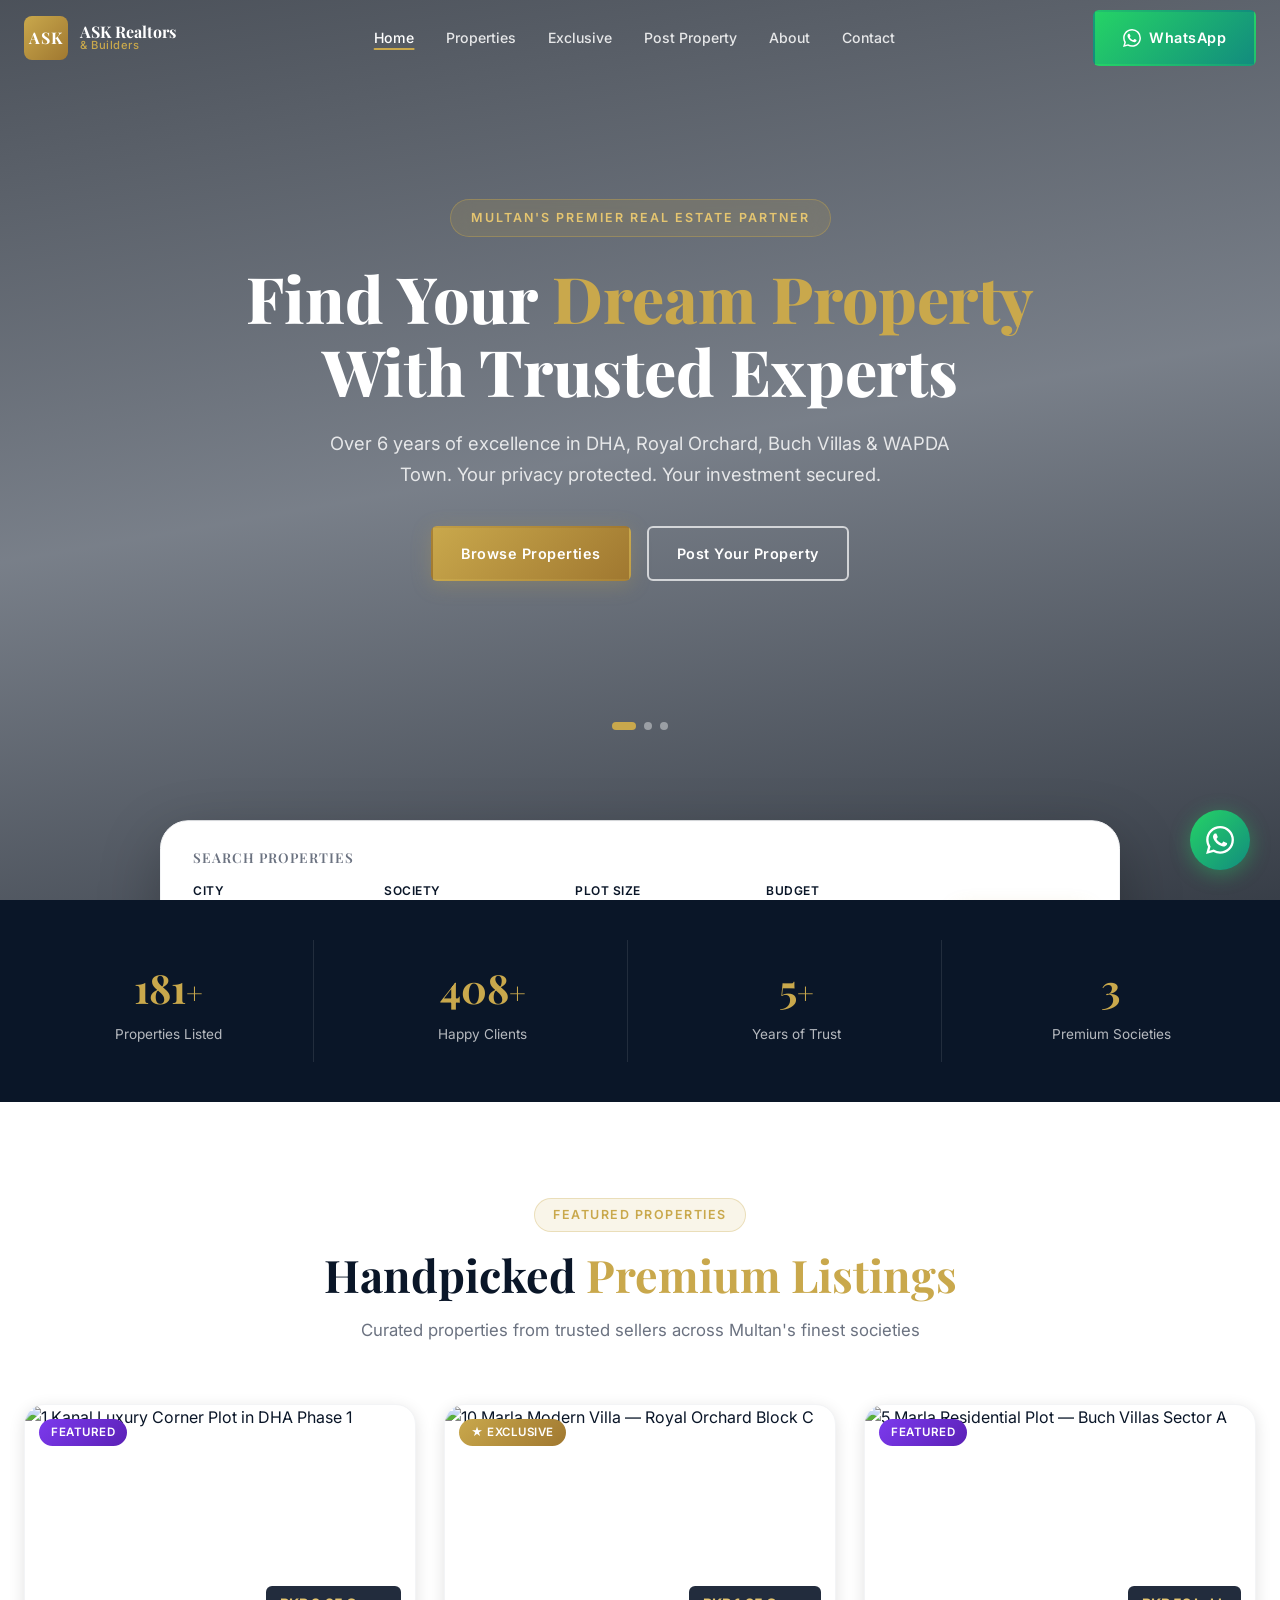
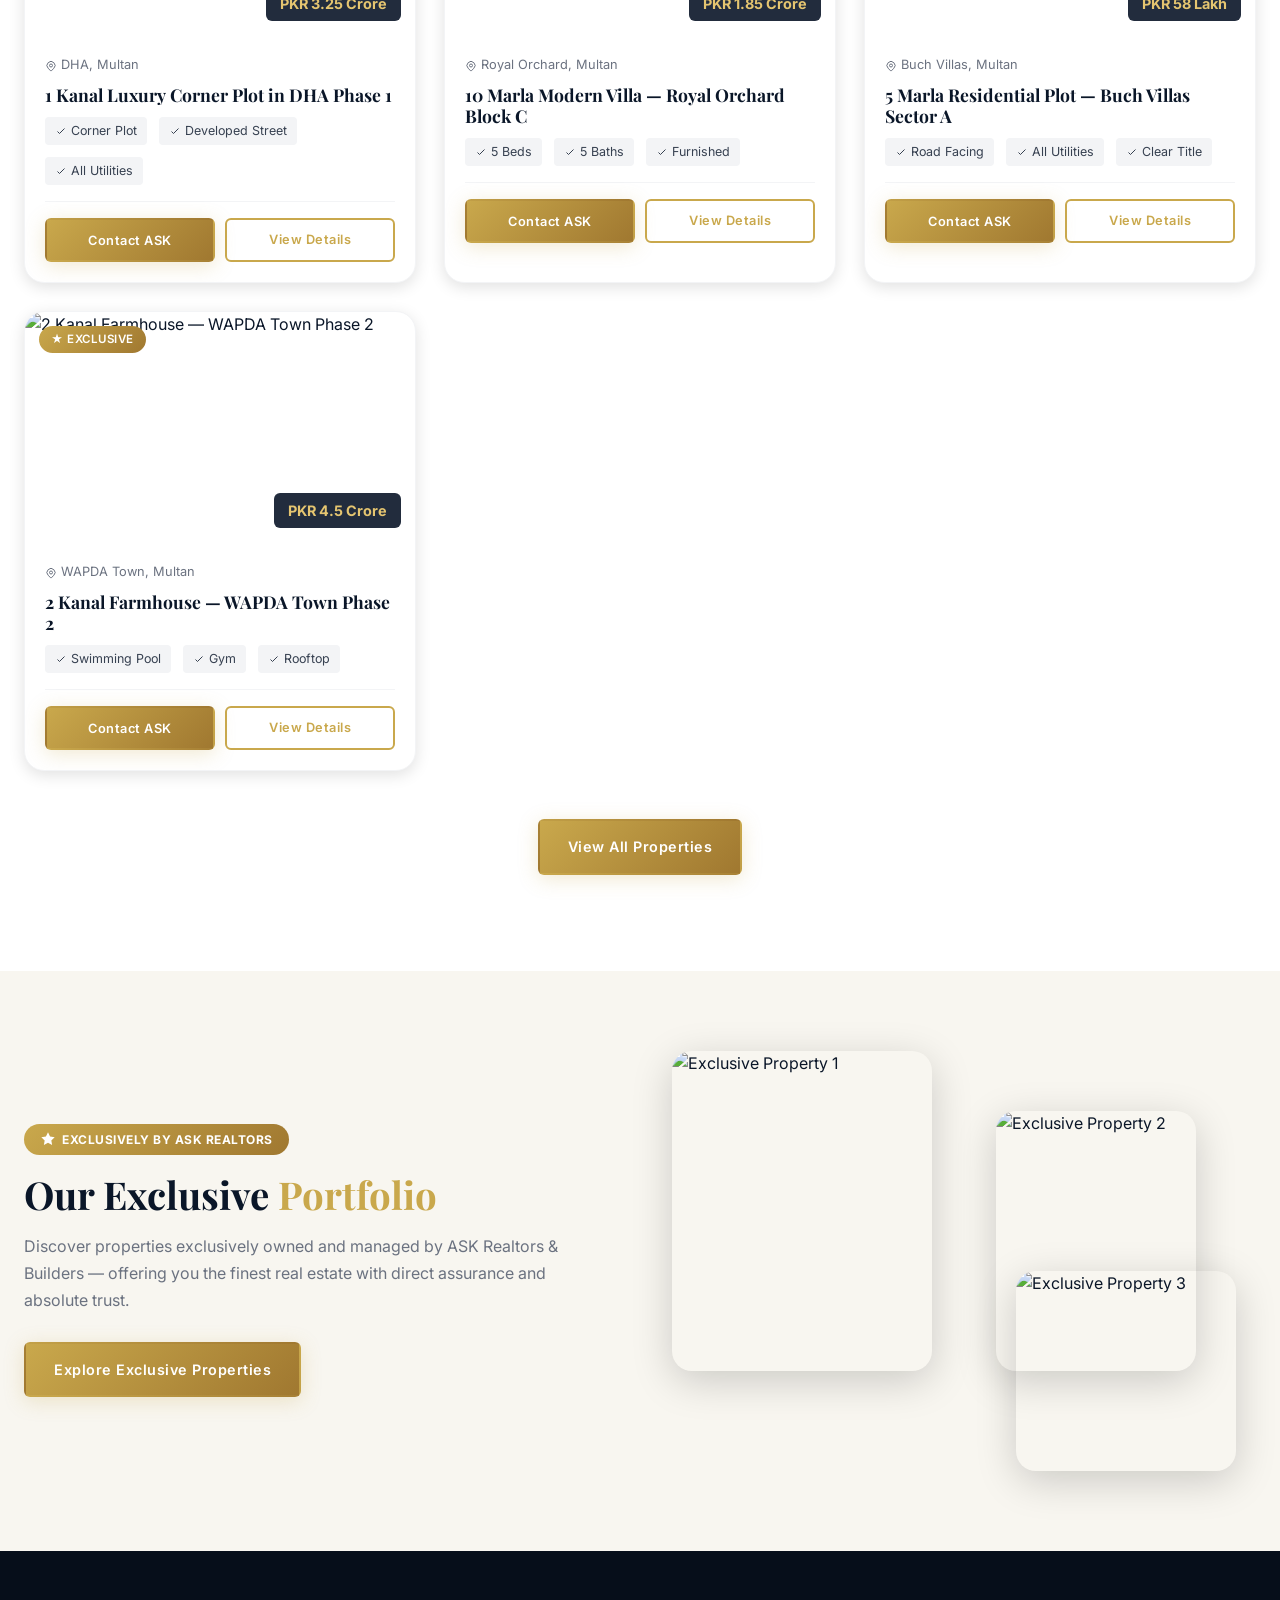
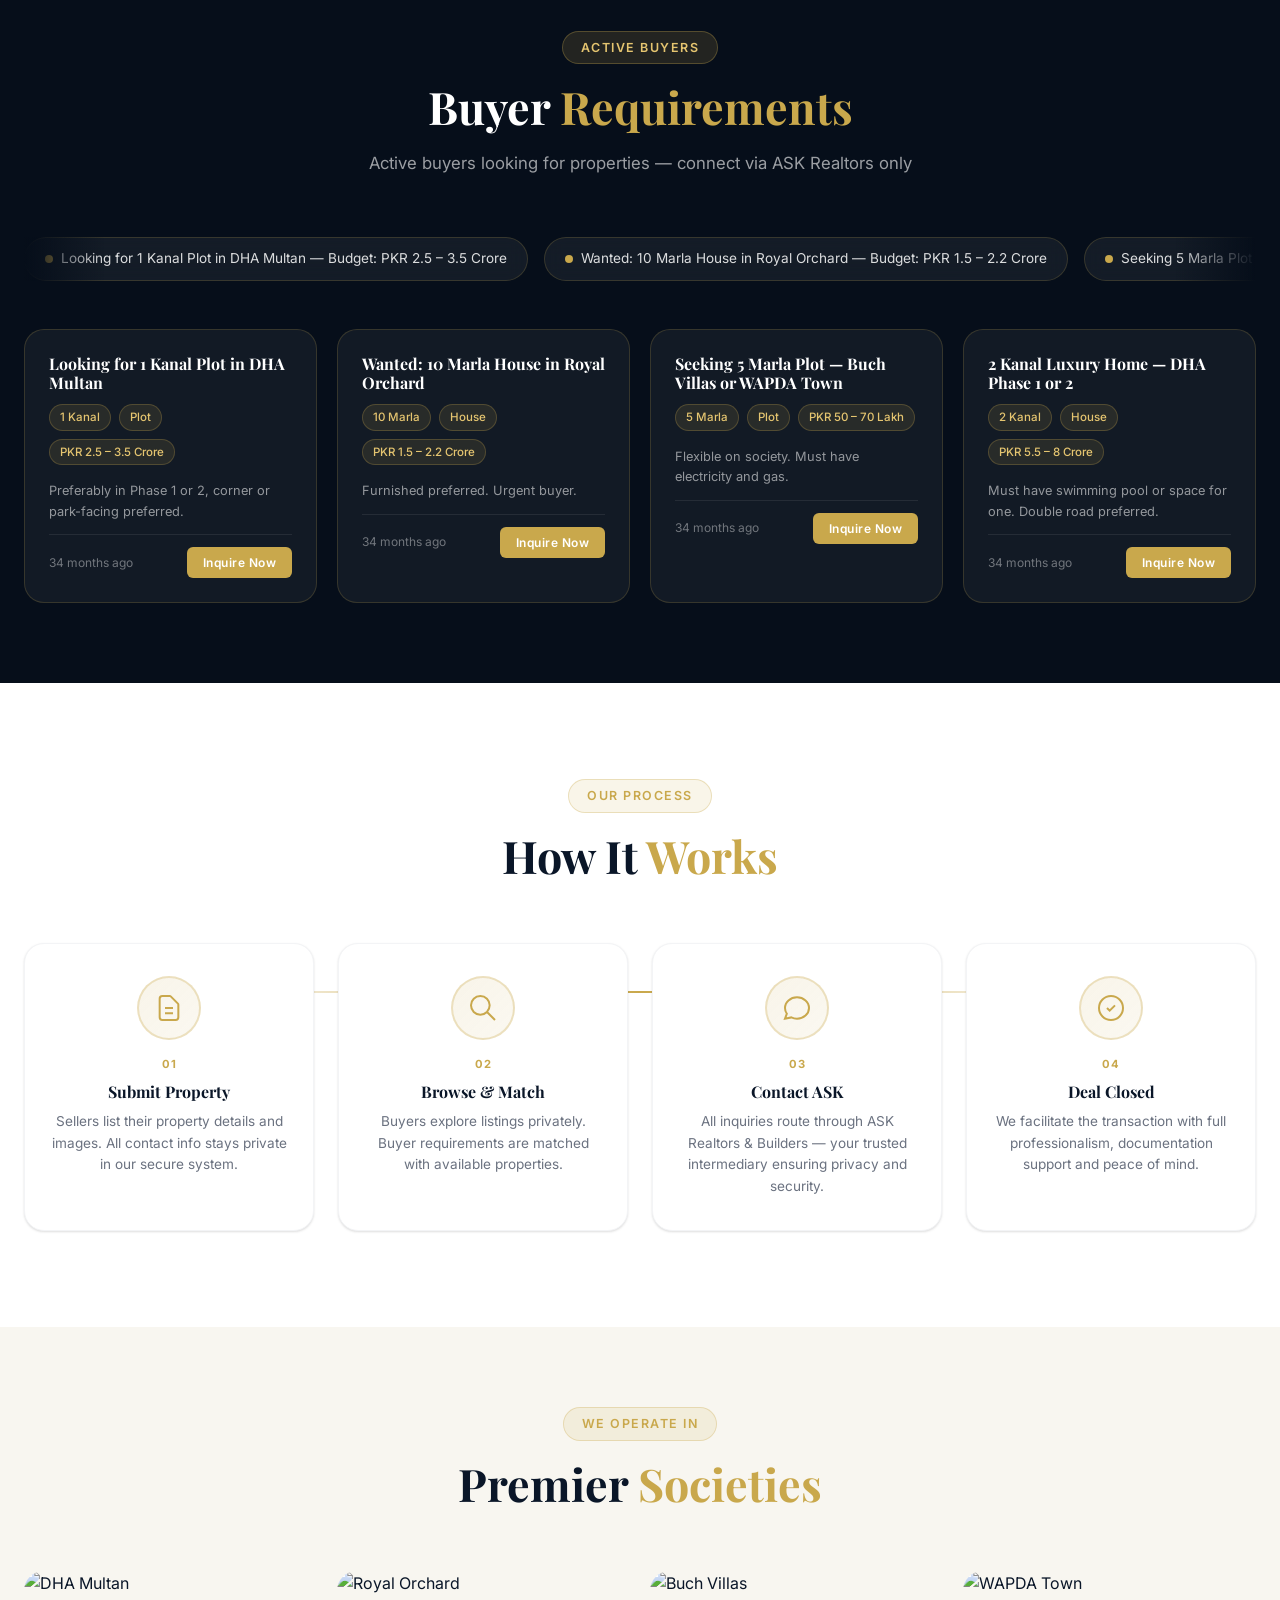
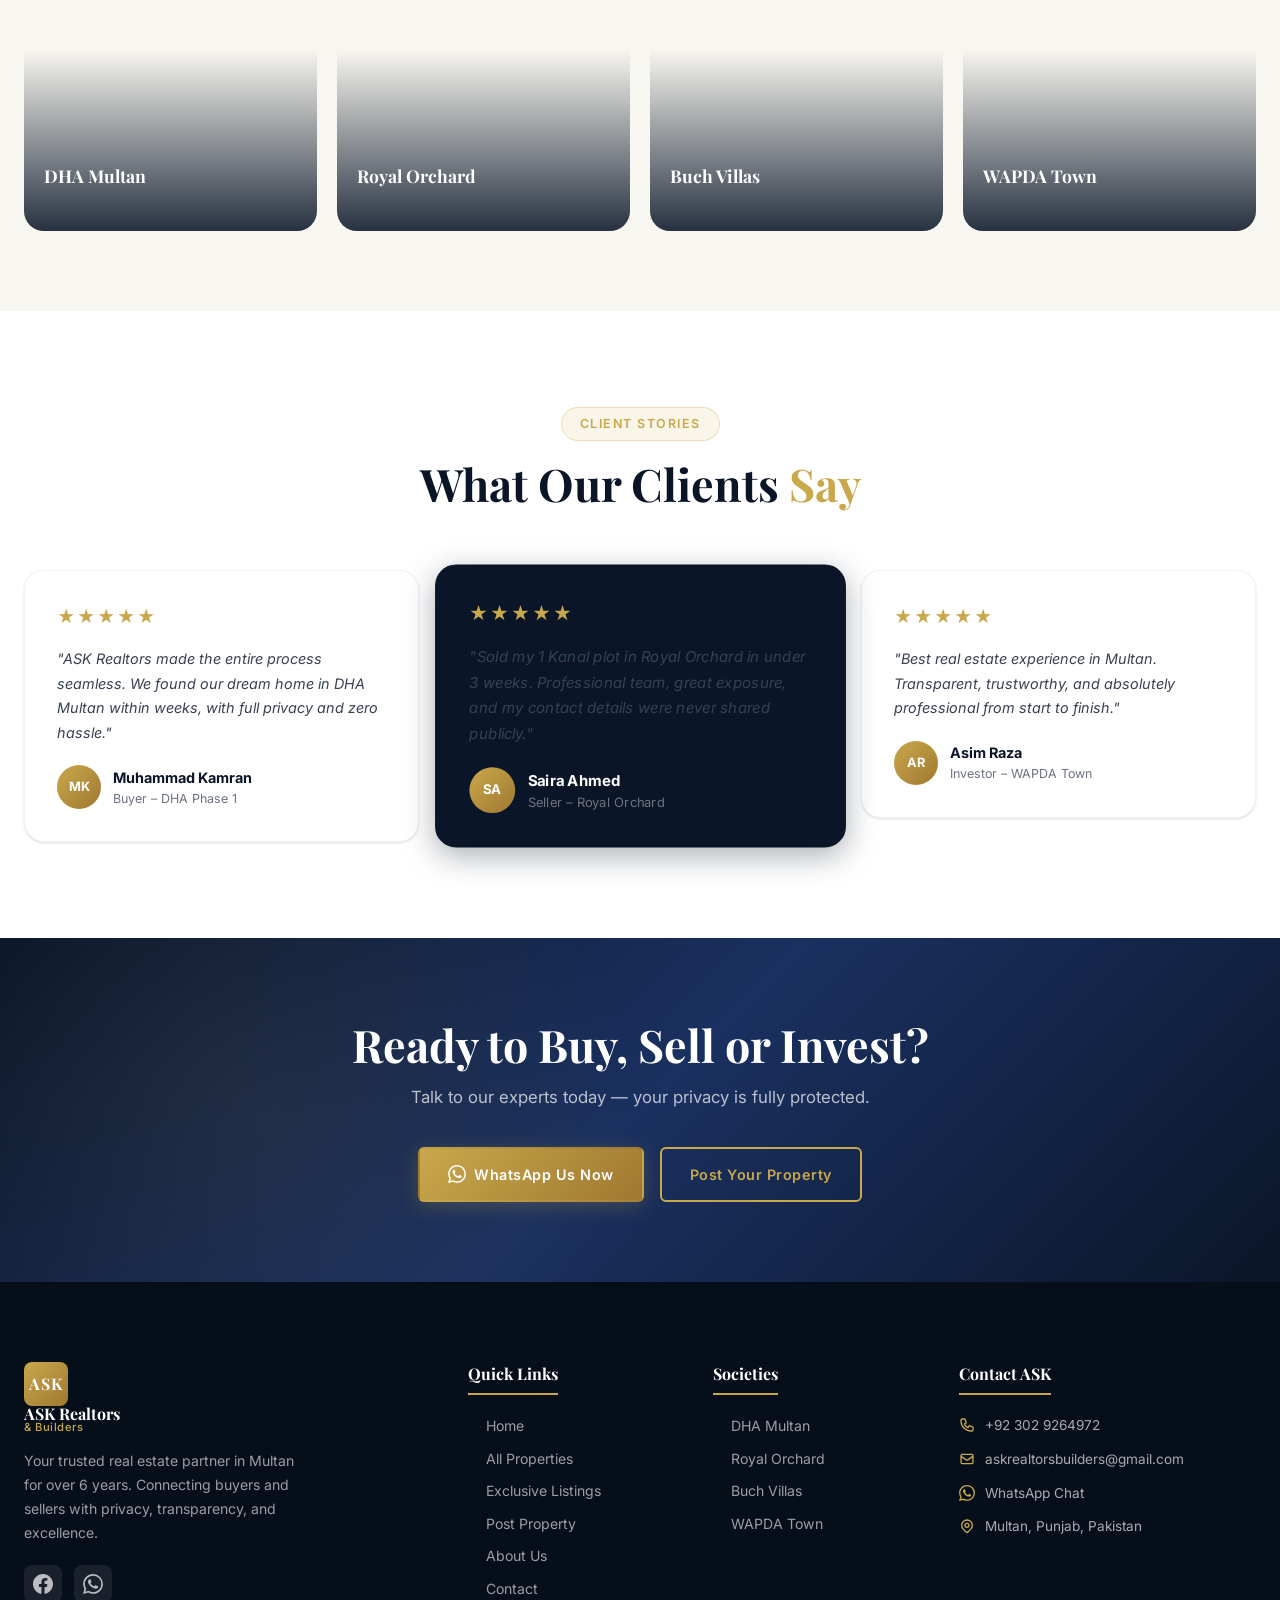
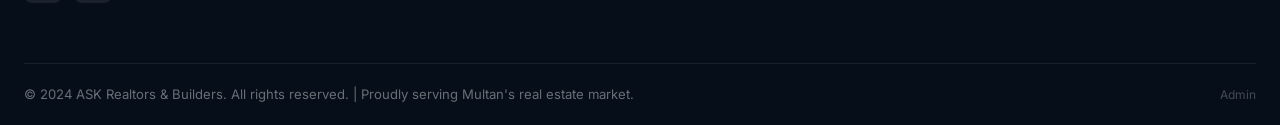
==== index.html @ 7bc3d7b8 "Add files via upload" ====
<!DOCTYPE html>
<html lang="en">
<head>
  <meta charset="UTF-8" />
  <meta name="viewport" content="width=device-width, initial-scale=1.0" />
  <title>ASK Realtors & Builders | Premium Real Estate Multan</title>
  <meta name="description" content="ASK Realtors & Builders — Your trusted real estate partner in Multan. Buy, sell, and invest in premium properties in DHA, Royal Orchard, Buch Villas & more." />
  <link rel="preconnect" href="https://fonts.googleapis.com" />
  <link rel="preconnect" href="https://fonts.gstatic.com" crossorigin />
  <link href="https://fonts.googleapis.com/css2?family=Playfair+Display:wght@400;500;600;700;800&family=Inter:wght@300;400;500;600;700&display=swap" rel="stylesheet" />
  <link rel="stylesheet" href="css/main.css" />
  <link rel="stylesheet" href="css/home.css" />
</head>
<body>

<!-- ===== NAVIGATION ===== -->
<nav class="navbar" id="navbar">
  <div class="nav-container">
    <a href="index.html" class="nav-logo">
      <div class="logo-icon">ASK</div>
      <div class="logo-text">
        <span class="logo-name">ASK Realtors</span>
        <span class="logo-sub">& Builders</span>
      </div>
    </a>
    <ul class="nav-links" id="navLinks">
      <li><a href="index.html" class="nav-link active">Home</a></li>
      <li><a href="listings.html" class="nav-link">Properties</a></li>
      <li><a href="exclusive.html" class="nav-link">Exclusive</a></li>
      <li><a href="submit.html" class="nav-link">Post Property</a></li>
      <li><a href="about.html" class="nav-link">About</a></li>
      <li><a href="contact.html" class="nav-link">Contact</a></li>
    </ul>
    <div class="nav-cta">
      <a href="https://wa.me/923029264972" target="_blank" class="btn btn-whatsapp" id="navWhatsApp">
        <svg width="18" height="18" viewBox="0 0 24 24" fill="currentColor"><path d="M17.472 14.382c-.297-.149-1.758-.867-2.03-.967-.273-.099-.471-.148-.67.15-.197.297-.767.966-.94 1.164-.173.199-.347.223-.644.075-.297-.15-1.255-.463-2.39-1.475-.883-.788-1.48-1.761-1.653-2.059-.173-.297-.018-.458.13-.606.134-.133.298-.347.446-.52.149-.174.198-.298.298-.497.099-.198.05-.371-.025-.52-.075-.149-.669-1.612-.916-2.207-.242-.579-.487-.5-.669-.51-.173-.008-.371-.01-.57-.01-.198 0-.52.074-.792.372-.272.297-1.04 1.016-1.04 2.479 0 1.462 1.065 2.875 1.213 3.074.149.198 2.096 3.2 5.077 4.487.709.306 1.262.489 1.694.625.712.227 1.36.195 1.871.118.571-.085 1.758-.719 2.006-1.413.248-.694.248-1.289.173-1.413-.074-.124-.272-.198-.57-.347m-5.421 7.403h-.004a9.87 9.87 0 01-5.031-1.378l-.361-.214-3.741.982.998-3.648-.235-.374a9.86 9.86 0 01-1.51-5.26c.001-5.45 4.436-9.884 9.888-9.884 2.64 0 5.122 1.03 6.988 2.898a9.825 9.825 0 012.893 6.994c-.003 5.45-4.437 9.884-9.885 9.884m8.413-18.297A11.815 11.815 0 0012.05 0C5.495 0 .16 5.335.157 11.892c0 2.096.547 4.142 1.588 5.945L.057 24l6.305-1.654a11.882 11.882 0 005.683 1.448h.005c6.554 0 11.89-5.335 11.893-11.893a11.821 11.821 0 00-3.48-8.413z"/></svg>
        WhatsApp
      </a>
      <button class="nav-toggle" id="navToggle" aria-label="Toggle navigation">
        <span></span><span></span><span></span>
      </button>
    </div>
  </div>
</nav>

<!-- ===== HERO ===== -->
<section class="hero" id="hero">
  <div class="hero-slider" id="heroSlider">
    <div class="hero-slide active" style="background-image: url('https://images.unsplash.com/photo-1600596542815-ffad4c1539a9?w=1920&q=80')"></div>
    <div class="hero-slide" style="background-image: url('https://images.unsplash.com/photo-1613977257363-707ba9348227?w=1920&q=80')"></div>
    <div class="hero-slide" style="background-image: url('https://images.unsplash.com/photo-1600607687939-ce8a6c25118c?w=1920&q=80')"></div>
  </div>
  <div class="hero-overlay"></div>
  <div class="hero-content">
    <div class="hero-badge">Multan's Premier Real Estate Partner</div>
    <h1 class="hero-title">Find Your <span class="gold-text">Dream Property</span><br/>With Trusted Experts</h1>
    <p class="hero-subtitle">Over 6 years of excellence in DHA, Royal Orchard, Buch Villas & WAPDA Town. Your privacy protected. Your investment secured.</p>
    <div class="hero-btns">
      <a href="listings.html" class="btn btn-gold" id="heroBrowse">Browse Properties</a>
      <a href="submit.html" class="btn btn-outline-white" id="heroPost">Post Your Property</a>
    </div>
  </div>
  <!-- Search Bar -->
  <div class="hero-search">
    <div class="search-container">
      <h3 class="search-title">Search Properties</h3>
      <div class="search-grid">
        <div class="search-field">
          <label>City</label>
          <select id="searchCity">
            <option value="">All Cities</option>
            <option value="Multan">Multan</option>
            <option value="Lahore">Lahore</option>
            <option value="Islamabad">Islamabad</option>
          </select>
        </div>
        <div class="search-field">
          <label>Society</label>
          <select id="searchSociety">
            <option value="">All Societies</option>
            <option value="DHA">DHA</option>
            <option value="Royal Orchard">Royal Orchard</option>
            <option value="Buch Villas">Buch Villas</option>
            <option value="WAPDA Town">WAPDA Town</option>
            <option value="Other">Other</option>
          </select>
        </div>
        <div class="search-field">
          <label>Plot Size</label>
          <select id="searchSize">
            <option value="">Any Size</option>
            <option value="5 Marla">5 Marla</option>
            <option value="10 Marla">10 Marla</option>
            <option value="1 Kanal">1 Kanal</option>
            <option value="2 Kanal">2 Kanal</option>
          </select>
        </div>
        <div class="search-field">
          <label>Budget</label>
          <select id="searchBudget">
            <option value="">Any Budget</option>
            <option value="under-1cr">Under 1 Crore</option>
            <option value="1cr-3cr">1 – 3 Crore</option>
            <option value="3cr-5cr">3 – 5 Crore</option>
            <option value="above-5cr">Above 5 Crore</option>
          </select>
        </div>
        <button class="btn btn-gold search-btn" id="heroSearchBtn" onclick="doSearch()">
          <svg width="18" height="18" fill="none" stroke="currentColor" stroke-width="2" viewBox="0 0 24 24"><circle cx="11" cy="11" r="8"/><path d="m21 21-4.35-4.35"/></svg>
          Search
        </button>
      </div>
    </div>
  </div>
  <div class="hero-dots" id="heroDots"></div>
</section>

<!-- ===== STATS STRIP ===== -->
<section class="stats-strip">
  <div class="container">
    <div class="stats-grid">
      <div class="stat-item">
        <span class="stat-number" data-target="200">0</span><span class="stat-suffix">+</span>
        <span class="stat-label">Properties Listed</span>
      </div>
      <div class="stat-item">
        <span class="stat-number" data-target="450">0</span><span class="stat-suffix">+</span>
        <span class="stat-label">Happy Clients</span>
      </div>
      <div class="stat-item">
        <span class="stat-number" data-target="6">0</span><span class="stat-suffix">+</span>
        <span class="stat-label">Years of Trust</span>
      </div>
      <div class="stat-item">
        <span class="stat-number" data-target="4">0</span><span class="stat-suffix"></span>
        <span class="stat-label">Premium Societies</span>
      </div>
    </div>
  </div>
</section>

<!-- ===== FEATURED LISTINGS ===== -->
<section class="section featured-section" id="featuredSection">
  <div class="container">
    <div class="section-header">
      <div class="section-badge">Featured Properties</div>
      <h2 class="section-title">Handpicked <span class="gold-text">Premium Listings</span></h2>
      <p class="section-subtitle">Curated properties from trusted sellers across Multan's finest societies</p>
    </div>
    <div class="listings-grid" id="featuredGrid">
      <!-- JS populated -->
    </div>
    <div class="section-cta">
      <a href="listings.html" class="btn btn-gold" id="viewAllListings">View All Properties</a>
    </div>
  </div>
</section>

<!-- ===== EXCLUSIVE SECTION TEASER ===== -->
<section class="exclusive-teaser">
  <div class="container">
    <div class="exclusive-content">
      <div class="exclusive-text">
        <div class="exclusive-badge">
          <svg width="16" height="16" fill="currentColor" viewBox="0 0 24 24"><path d="M12 2l3.09 6.26L22 9.27l-5 4.87 1.18 6.88L12 17.77l-6.18 3.25L7 14.14 2 9.27l6.91-1.01L12 2z"/></svg>
          Exclusively by ASK Realtors
        </div>
        <h2>Our Exclusive <span class="gold-text">Portfolio</span></h2>
        <p>Discover properties exclusively owned and managed by ASK Realtors & Builders — offering you the finest real estate with direct assurance and absolute trust.</p>
        <a href="exclusive.html" class="btn btn-gold" id="viewExclusive">Explore Exclusive Properties</a>
      </div>
      <div class="exclusive-img-grid">
        <img src="https://images.unsplash.com/photo-1613490493576-7fde63acd811?w=600&q=80" alt="Exclusive Property 1" class="excl-img excl-img-1" loading="lazy" />
        <img src="https://images.unsplash.com/photo-1600585154340-be6161a56a0c?w=600&q=80" alt="Exclusive Property 2" class="excl-img excl-img-2" loading="lazy" />
        <img src="https://images.unsplash.com/photo-1512917774080-9991f1c4c750?w=600&q=80" alt="Exclusive Property 3" class="excl-img excl-img-3" loading="lazy" />
      </div>
    </div>
  </div>
</section>

<!-- ===== BUYER REQUIREMENTS ===== -->
<section class="section buyer-section" id="buyerSection">
  <div class="container">
    <div class="section-header">
      <div class="section-badge">Active Buyers</div>
      <h2 class="section-title">Buyer <span class="gold-text">Requirements</span></h2>
      <p class="section-subtitle">Active buyers looking for properties — connect via ASK Realtors only</p>
    </div>
    <div class="buyer-ticker-wrap">
      <div class="buyer-ticker" id="buyerTicker"><!-- JS --></div>
    </div>
    <div class="buyer-grid" id="buyerGrid"><!-- JS --></div>
  </div>
</section>

<!-- ===== HOW IT WORKS ===== -->
<section class="section how-section">
  <div class="container">
    <div class="section-header">
      <div class="section-badge">Our Process</div>
      <h2 class="section-title">How It <span class="gold-text">Works</span></h2>
    </div>
    <div class="steps-grid">
      <div class="step-card">
        <div class="step-icon">
          <svg width="32" height="32" fill="none" stroke="currentColor" stroke-width="1.5" viewBox="0 0 24 24"><path d="M9 12h6m-6 4h6m2 5H7a2 2 0 01-2-2V5a2 2 0 012-2h5.586a1 1 0 01.707.293l5.414 5.414a1 1 0 01.293.707V19a2 2 0 01-2 2z"/></svg>
        </div>
        <div class="step-num">01</div>
        <h3>Submit Property</h3>
        <p>Sellers list their property details and images. All contact info stays private in our secure system.</p>
      </div>
      <div class="step-card">
        <div class="step-icon">
          <svg width="32" height="32" fill="none" stroke="currentColor" stroke-width="1.5" viewBox="0 0 24 24"><path d="M21 21l-6-6m2-5a7 7 0 11-14 0 7 7 0 0114 0z"/></svg>
        </div>
        <div class="step-num">02</div>
        <h3>Browse & Match</h3>
        <p>Buyers explore listings privately. Buyer requirements are matched with available properties.</p>
      </div>
      <div class="step-card">
        <div class="step-icon">
          <svg width="32" height="32" fill="none" stroke="currentColor" stroke-width="1.5" viewBox="0 0 24 24"><path d="M8 12h.01M12 12h.01M16 12h.01M21 12c0 4.418-4.03 8-9 8a9.863 9.863 0 01-4.255-.949L3 20l1.395-3.72C3.512 15.042 3 13.574 3 12c0-4.418 4.03-8 9-8s9 3.582 9 8z"/></svg>
        </div>
        <div class="step-num">03</div>
        <h3>Contact ASK</h3>
        <p>All inquiries route through ASK Realtors & Builders — your trusted intermediary ensuring privacy and security.</p>
      </div>
      <div class="step-card">
        <div class="step-icon">
          <svg width="32" height="32" fill="none" stroke="currentColor" stroke-width="1.5" viewBox="0 0 24 24"><path d="M9 12l2 2 4-4m6 2a9 9 0 11-18 0 9 9 0 0118 0z"/></svg>
        </div>
        <div class="step-num">04</div>
        <h3>Deal Closed</h3>
        <p>We facilitate the transaction with full professionalism, documentation support and peace of mind.</p>
      </div>
    </div>
  </div>
</section>

<!-- ===== SOCIETIES ===== -->
<section class="societies-section">
  <div class="container">
    <div class="section-header">
      <div class="section-badge">We Operate In</div>
      <h2 class="section-title">Premier <span class="gold-text">Societies</span></h2>
    </div>
    <div class="societies-grid">
      <a href="listings.html?society=DHA" class="society-card">
        <img src="https://images.unsplash.com/photo-1582268611958-ebfd161ef9cf?w=500&q=80" alt="DHA Multan" loading="lazy"/>
        <div class="society-overlay">
          <h3>DHA Multan</h3>
          <span>View Properties →</span>
        </div>
      </a>
      <a href="listings.html?society=Royal+Orchard" class="society-card">
        <img src="https://images.unsplash.com/photo-1600566753086-00f18fb6b3ea?w=500&q=80" alt="Royal Orchard" loading="lazy"/>
        <div class="society-overlay">
          <h3>Royal Orchard</h3>
          <span>View Properties →</span>
        </div>
      </a>
      <a href="listings.html?society=Buch+Villas" class="society-card">
        <img src="https://images.unsplash.com/photo-1560448204-603b3fc33ddc?w=500&q=80" alt="Buch Villas" loading="lazy"/>
        <div class="society-overlay">
          <h3>Buch Villas</h3>
          <span>View Properties →</span>
        </div>
      </a>
      <a href="listings.html?society=WAPDA+Town" class="society-card">
        <img src="https://images.unsplash.com/photo-1600047509807-ba8f99d2cdde?w=500&q=80" alt="WAPDA Town" loading="lazy"/>
        <div class="society-overlay">
          <h3>WAPDA Town</h3>
          <span>View Properties →</span>
        </div>
      </a>
    </div>
  </div>
</section>

<!-- ===== TESTIMONIALS ===== -->
<section class="section testimonials-section">
  <div class="container">
    <div class="section-header">
      <div class="section-badge">Client Stories</div>
      <h2 class="section-title">What Our Clients <span class="gold-text">Say</span></h2>
    </div>
    <div class="testimonials-grid">
      <div class="testimonial-card">
        <div class="stars">★★★★★</div>
        <p>"ASK Realtors made the entire process seamless. We found our dream home in DHA Multan within weeks, with full privacy and zero hassle."</p>
        <div class="testimonial-author">
          <div class="author-avatar">MK</div>
          <div><strong>Muhammad Kamran</strong><span>Buyer – DHA Phase 1</span></div>
        </div>
      </div>
      <div class="testimonial-card featured-testimonial">
        <div class="stars">★★★★★</div>
        <p>"Sold my 1 Kanal plot in Royal Orchard in under 3 weeks. Professional team, great exposure, and my contact details were never shared publicly."</p>
        <div class="testimonial-author">
          <div class="author-avatar">SA</div>
          <div><strong>Saira Ahmed</strong><span>Seller – Royal Orchard</span></div>
        </div>
      </div>
      <div class="testimonial-card">
        <div class="stars">★★★★★</div>
        <p>"Best real estate experience in Multan. Transparent, trustworthy, and absolutely professional from start to finish."</p>
        <div class="testimonial-author">
          <div class="author-avatar">AR</div>
          <div><strong>Asim Raza</strong><span>Investor – WAPDA Town</span></div>
        </div>
      </div>
    </div>
  </div>
</section>

<!-- ===== CTA BANNER ===== -->
<section class="cta-banner">
  <div class="container">
    <div class="cta-content">
      <h2>Ready to Buy, Sell or Invest?</h2>
      <p>Talk to our experts today — your privacy is fully protected.</p>
      <div class="cta-btns">
        <a href="https://wa.me/923029264972" target="_blank" class="btn btn-gold" id="ctaWhatsApp">
          <svg width="18" height="18" viewBox="0 0 24 24" fill="currentColor"><path d="M17.472 14.382c-.297-.149-1.758-.867-2.03-.967-.273-.099-.471-.148-.67.15-.197.297-.767.966-.94 1.164-.173.199-.347.223-.644.075-.297-.15-1.255-.463-2.39-1.475-.883-.788-1.48-1.761-1.653-2.059-.173-.297-.018-.458.13-.606.134-.133.298-.347.446-.52.149-.174.198-.298.298-.497.099-.198.05-.371-.025-.52-.075-.149-.669-1.612-.916-2.207-.242-.579-.487-.5-.669-.51-.173-.008-.371-.01-.57-.01-.198 0-.52.074-.792.372-.272.297-1.04 1.016-1.04 2.479 0 1.462 1.065 2.875 1.213 3.074.149.198 2.096 3.2 5.077 4.487.709.306 1.262.489 1.694.625.712.227 1.36.195 1.871.118.571-.085 1.758-.719 2.006-1.413.248-.694.248-1.289.173-1.413-.074-.124-.272-.198-.57-.347m-5.421 7.403h-.004a9.87 9.87 0 01-5.031-1.378l-.361-.214-3.741.982.998-3.648-.235-.374a9.86 9.86 0 01-1.51-5.26c.001-5.45 4.436-9.884 9.888-9.884 2.64 0 5.122 1.03 6.988 2.898a9.825 9.825 0 012.893 6.994c-.003 5.45-4.437 9.884-9.885 9.884m8.413-18.297A11.815 11.815 0 0012.05 0C5.495 0 .16 5.335.157 11.892c0 2.096.547 4.142 1.588 5.945L.057 24l6.305-1.654a11.882 11.882 0 005.683 1.448h.005c6.554 0 11.89-5.335 11.893-11.893a11.821 11.821 0 00-3.48-8.413z"/></svg>
          WhatsApp Us Now
        </a>
        <a href="submit.html" class="btn btn-outline-gold" id="ctaPost">Post Your Property</a>
      </div>
    </div>
  </div>
</section>

<!-- ===== FOOTER ===== -->
<footer class="footer">
  <div class="container">
    <div class="footer-grid">
      <div class="footer-brand">
        <div class="footer-logo">
          <div class="logo-icon">ASK</div>
          <div class="logo-text">
            <span class="logo-name">ASK Realtors</span>
            <span class="logo-sub">& Builders</span>
          </div>
        </div>
        <p>Your trusted real estate partner in Multan for over 6 years. Connecting buyers and sellers with privacy, transparency, and excellence.</p>
        <div class="social-links">
          <a href="https://facebook.com/askrealtorsbuilders" target="_blank" class="social-link" aria-label="Facebook">
            <svg width="20" height="20" fill="currentColor" viewBox="0 0 24 24"><path d="M24 12.073c0-6.627-5.373-12-12-12s-12 5.373-12 12c0 5.99 4.388 10.954 10.125 11.854v-8.385H7.078v-3.47h3.047V9.43c0-3.007 1.792-4.669 4.533-4.669 1.312 0 2.686.235 2.686.235v2.953H15.83c-1.491 0-1.956.925-1.956 1.874v2.25h3.328l-.532 3.47h-2.796v8.385C19.612 23.027 24 18.062 24 12.073z"/></svg>
          </a>
          <a href="https://wa.me/923029264972" target="_blank" class="social-link" aria-label="WhatsApp">
            <svg width="20" height="20" fill="currentColor" viewBox="0 0 24 24"><path d="M17.472 14.382c-.297-.149-1.758-.867-2.03-.967-.273-.099-.471-.148-.67.15-.197.297-.767.966-.94 1.164-.173.199-.347.223-.644.075-.297-.15-1.255-.463-2.39-1.475-.883-.788-1.48-1.761-1.653-2.059-.173-.297-.018-.458.13-.606.134-.133.298-.347.446-.52.149-.174.198-.298.298-.497.099-.198.05-.371-.025-.52-.075-.149-.669-1.612-.916-2.207-.242-.579-.487-.5-.669-.51-.173-.008-.371-.01-.57-.01-.198 0-.52.074-.792.372-.272.297-1.04 1.016-1.04 2.479 0 1.462 1.065 2.875 1.213 3.074.149.198 2.096 3.2 5.077 4.487.709.306 1.262.489 1.694.625.712.227 1.36.195 1.871.118.571-.085 1.758-.719 2.006-1.413.248-.694.248-1.289.173-1.413-.074-.124-.272-.198-.57-.347m-5.421 7.403h-.004a9.87 9.87 0 01-5.031-1.378l-.361-.214-3.741.982.998-3.648-.235-.374a9.86 9.86 0 01-1.51-5.26c.001-5.45 4.436-9.884 9.888-9.884 2.64 0 5.122 1.03 6.988 2.898a9.825 9.825 0 012.893 6.994c-.003 5.45-4.437 9.884-9.885 9.884m8.413-18.297A11.815 11.815 0 0012.05 0C5.495 0 .16 5.335.157 11.892c0 2.096.547 4.142 1.588 5.945L.057 24l6.305-1.654a11.882 11.882 0 005.683 1.448h.005c6.554 0 11.89-5.335 11.893-11.893a11.821 11.821 0 00-3.48-8.413z"/></svg>
          </a>
        </div>
      </div>
      <div class="footer-col">
        <h4>Quick Links</h4>
        <ul>
          <li><a href="index.html">Home</a></li>
          <li><a href="listings.html">All Properties</a></li>
          <li><a href="exclusive.html">Exclusive Listings</a></li>
          <li><a href="submit.html">Post Property</a></li>
          <li><a href="about.html">About Us</a></li>
          <li><a href="contact.html">Contact</a></li>
        </ul>
      </div>
      <div class="footer-col">
        <h4>Societies</h4>
        <ul>
          <li><a href="listings.html?society=DHA">DHA Multan</a></li>
          <li><a href="listings.html?society=Royal+Orchard">Royal Orchard</a></li>
          <li><a href="listings.html?society=Buch+Villas">Buch Villas</a></li>
          <li><a href="listings.html?society=WAPDA+Town">WAPDA Town</a></li>
        </ul>
      </div>
      <div class="footer-col">
        <h4>Contact ASK</h4>
        <div class="footer-contact">
          <a href="tel:+923029264972" class="contact-item">
            <svg width="16" height="16" fill="none" stroke="currentColor" stroke-width="2" viewBox="0 0 24 24"><path d="M3 5a2 2 0 012-2h3.28a1 1 0 01.948.684l1.498 4.493a1 1 0 01-.502 1.21l-2.257 1.13a11.042 11.042 0 005.516 5.516l1.13-2.257a1 1 0 011.21-.502l4.493 1.498a1 1 0 01.684.949V19a2 2 0 01-2 2h-1C9.716 21 3 14.284 3 6V5z"/></svg>
            +92 302 9264972
          </a>
          <a href="mailto:askrealtorsbuilders@gmail.com" class="contact-item">
            <svg width="16" height="16" fill="none" stroke="currentColor" stroke-width="2" viewBox="0 0 24 24"><path d="M3 8l7.89 5.26a2 2 0 002.22 0L21 8M5 19h14a2 2 0 002-2V7a2 2 0 00-2-2H5a2 2 0 00-2 2v10a2 2 0 002 2z"/></svg>
            askrealtorsbuilders@gmail.com
          </a>
          <a href="https://wa.me/923029264972" target="_blank" class="contact-item">
            <svg width="16" height="16" fill="currentColor" viewBox="0 0 24 24"><path d="M17.472 14.382c-.297-.149-1.758-.867-2.03-.967-.273-.099-.471-.148-.67.15-.197.297-.767.966-.94 1.164-.173.199-.347.223-.644.075-.297-.15-1.255-.463-2.39-1.475-.883-.788-1.48-1.761-1.653-2.059-.173-.297-.018-.458.13-.606.134-.133.298-.347.446-.52.149-.174.198-.298.298-.497.099-.198.05-.371-.025-.52-.075-.149-.669-1.612-.916-2.207-.242-.579-.487-.5-.669-.51-.173-.008-.371-.01-.57-.01-.198 0-.52.074-.792.372-.272.297-1.04 1.016-1.04 2.479 0 1.462 1.065 2.875 1.213 3.074.149.198 2.096 3.2 5.077 4.487.709.306 1.262.489 1.694.625.712.227 1.36.195 1.871.118.571-.085 1.758-.719 2.006-1.413.248-.694.248-1.289.173-1.413-.074-.124-.272-.198-.57-.347m-5.421 7.403h-.004a9.87 9.87 0 01-5.031-1.378l-.361-.214-3.741.982.998-3.648-.235-.374a9.86 9.86 0 01-1.51-5.26c.001-5.45 4.436-9.884 9.888-9.884 2.64 0 5.122 1.03 6.988 2.898a9.825 9.825 0 012.893 6.994c-.003 5.45-4.437 9.884-9.885 9.884m8.413-18.297A11.815 11.815 0 0012.05 0C5.495 0 .16 5.335.157 11.892c0 2.096.547 4.142 1.588 5.945L.057 24l6.305-1.654a11.882 11.882 0 005.683 1.448h.005c6.554 0 11.89-5.335 11.893-11.893a11.821 11.821 0 00-3.48-8.413z"/></svg>
            WhatsApp Chat
          </a>
          <span class="contact-item">
            <svg width="16" height="16" fill="none" stroke="currentColor" stroke-width="2" viewBox="0 0 24 24"><path d="M17.657 16.657L13.414 20.9a1.998 1.998 0 01-2.827 0l-4.244-4.243a8 8 0 1111.314 0z"/><path d="M15 11a3 3 0 11-6 0 3 3 0 016 0z"/></svg>
            Multan, Punjab, Pakistan
          </span>
        </div>
      </div>
    </div>
    <div class="footer-bottom">
      <p>&copy; 2024 ASK Realtors & Builders. All rights reserved. | Proudly serving Multan's real estate market.</p>
      <a href="admin/login.html" class="admin-link">Admin</a>
    </div>
  </div>
</footer>

<!-- ===== WHATSAPP FLOATING BTN ===== -->
<a href="https://wa.me/923029264972" target="_blank" class="whatsapp-float" id="whatsappFloat" aria-label="Chat on WhatsApp">
  <svg width="28" height="28" viewBox="0 0 24 24" fill="currentColor"><path d="M17.472 14.382c-.297-.149-1.758-.867-2.03-.967-.273-.099-.471-.148-.67.15-.197.297-.767.966-.94 1.164-.173.199-.347.223-.644.075-.297-.15-1.255-.463-2.39-1.475-.883-.788-1.48-1.761-1.653-2.059-.173-.297-.018-.458.13-.606.134-.133.298-.347.446-.52.149-.174.198-.298.298-.497.099-.198.05-.371-.025-.52-.075-.149-.669-1.612-.916-2.207-.242-.579-.487-.5-.669-.51-.173-.008-.371-.01-.57-.01-.198 0-.52.074-.792.372-.272.297-1.04 1.016-1.04 2.479 0 1.462 1.065 2.875 1.213 3.074.149.198 2.096 3.2 5.077 4.487.709.306 1.262.489 1.694.625.712.227 1.36.195 1.871.118.571-.085 1.758-.719 2.006-1.413.248-.694.248-1.289.173-1.413-.074-.124-.272-.198-.57-.347m-5.421 7.403h-.004a9.87 9.87 0 01-5.031-1.378l-.361-.214-3.741.982.998-3.648-.235-.374a9.86 9.86 0 01-1.51-5.26c.001-5.45 4.436-9.884 9.888-9.884 2.64 0 5.122 1.03 6.988 2.898a9.825 9.825 0 012.893 6.994c-.003 5.45-4.437 9.884-9.885 9.884m8.413-18.297A11.815 11.815 0 0012.05 0C5.495 0 .16 5.335.157 11.892c0 2.096.547 4.142 1.588 5.945L.057 24l6.305-1.654a11.882 11.882 0 005.683 1.448h.005c6.554 0 11.89-5.335 11.893-11.893a11.821 11.821 0 00-3.48-8.413z"/></svg>
  <span class="wa-tooltip">Chat with us!</span>
</a>

<!-- ===== INQUIRY MODAL ===== -->
<div class="modal-overlay" id="inquiryModal">
  <div class="modal">
    <button class="modal-close" id="modalClose">×</button>
    <div class="modal-header">
      <h3>Contact ASK Realtors</h3>
      <p>Submit your inquiry and we'll get back to you shortly.</p>
    </div>
    <form class="modal-form" id="inquiryForm">
      <div class="form-group">
        <label>Your Name *</label>
        <input type="text" id="inqName" placeholder="Full Name" required />
      </div>
      <div class="form-group">
        <label>Phone Number *</label>
        <input type="tel" id="inqPhone" placeholder="+92 3XX XXXXXXX" required />
      </div>
      <div class="form-group">
        <label>Email Address</label>
        <input type="email" id="inqEmail" placeholder="your@email.com" />
      </div>
      <div class="form-group">
        <label>Message</label>
        <textarea id="inqMessage" placeholder="Tell us about your requirements..." rows="4"></textarea>
      </div>
      <div class="modal-actions">
        <button type="submit" class="btn btn-gold btn-full" id="submitInquiry">Send Inquiry</button>
        <a href="https://wa.me/923029264972" target="_blank" class="btn btn-whatsapp btn-full">
          <svg width="18" height="18" viewBox="0 0 24 24" fill="currentColor"><path d="M17.472 14.382c-.297-.149-1.758-.867-2.03-.967-.273-.099-.471-.148-.67.15-.197.297-.767.966-.94 1.164-.173.199-.347.223-.644.075-.297-.15-1.255-.463-2.39-1.475-.883-.788-1.48-1.761-1.653-2.059-.173-.297-.018-.458.13-.606.134-.133.298-.347.446-.52.149-.174.198-.298.298-.497.099-.198.05-.371-.025-.52-.075-.149-.669-1.612-.916-2.207-.242-.579-.487-.5-.669-.51-.173-.008-.371-.01-.57-.01-.198 0-.52.074-.792.372-.272.297-1.04 1.016-1.04 2.479 0 1.462 1.065 2.875 1.213 3.074.149.198 2.096 3.2 5.077 4.487.709.306 1.262.489 1.694.625.712.227 1.36.195 1.871.118.571-.085 1.758-.719 2.006-1.413.248-.694.248-1.289.173-1.413-.074-.124-.272-.198-.57-.347m-5.421 7.403h-.004a9.87 9.87 0 01-5.031-1.378l-.361-.214-3.741.982.998-3.648-.235-.374a9.86 9.86 0 01-1.51-5.26c.001-5.45 4.436-9.884 9.888-9.884 2.64 0 5.122 1.03 6.988 2.898a9.825 9.825 0 012.893 6.994c-.003 5.45-4.437 9.884-9.885 9.884m8.413-18.297A11.815 11.815 0 0012.05 0C5.495 0 .16 5.335.157 11.892c0 2.096.547 4.142 1.588 5.945L.057 24l6.305-1.654a11.882 11.882 0 005.683 1.448h.005c6.554 0 11.89-5.335 11.893-11.893a11.821 11.821 0 00-3.48-8.413z"/></svg>
          WhatsApp Directly
        </a>
      </div>
    </form>
  </div>
</div>

<script src="js/data.js"></script>
<script src="js/main.js"></script>
<script src="js/home.js"></script>
</body>
</html>
---- css/main.css ----
/* ===================================================
   ASK REALTORS & BUILDERS — MAIN CSS
   Design System: Navy Blue + Gold + Crisp White
   =================================================== */

/* --- CSS Variables / Design Tokens --- */
:root {
  --navy: #0a1628;
  --navy-dark: #060e1a;
  --navy-mid: #122040;
  --navy-light: #1a3060;
  --gold: #c9a84c;
  --gold-light: #e5c570;
  --gold-dark: #a07830;
  --gold-pale: rgba(201, 168, 76, 0.12);
  --white: #ffffff;
  --off-white: #f8f6f0;
  --gray-50: #f9fafb;
  --gray-100: #f3f4f6;
  --gray-200: #e5e7eb;
  --gray-400: #9ca3af;
  --gray-600: #4b5563;
  --gray-700: #374151;
  --text-primary: #0a1628;
  --text-secondary: #374151;
  --text-muted: #6b7280;
  --success: #10b981;
  --error: #ef4444;
  --warn: #f59e0b;

  --font-heading: 'Playfair Display', Georgia, serif;
  --font-body: 'Inter', system-ui, sans-serif;

  --radius-sm: 6px;
  --radius-md: 12px;
  --radius-lg: 20px;
  --radius-xl: 28px;

  --shadow-sm: 0 1px 3px rgba(0,0,0,0.08), 0 1px 2px rgba(0,0,0,0.06);
  --shadow-md: 0 4px 16px rgba(0,0,0,0.12);
  --shadow-lg: 0 10px 40px rgba(0,0,0,0.18);
  --shadow-gold: 0 4px 20px rgba(201,168,76,0.25);
  --shadow-navy: 0 8px 30px rgba(10,22,40,0.35);

  --transition: all 0.3s cubic-bezier(0.4,0,0.2,1);
  --transition-slow: all 0.5s cubic-bezier(0.4,0,0.2,1);

  --container: 1280px;
  --nav-height: 76px;
}

/* --- Reset & Base --- */
*, *::before, *::after { box-sizing: border-box; margin: 0; padding: 0; }

html {
  scroll-behavior: smooth;
  font-size: 16px;
}

body {
  font-family: var(--font-body);
  color: var(--text-primary);
  background: var(--white);
  line-height: 1.6;
  -webkit-font-smoothing: antialiased;
}

img { max-width: 100%; display: block; }
a { text-decoration: none; color: inherit; }
ul { list-style: none; }
button { cursor: pointer; font-family: inherit; border: none; }
input, select, textarea { font-family: inherit; }

/* --- Container --- */
.container {
  max-width: var(--container);
  margin: 0 auto;
  padding: 0 24px;
}

/* --- Typography --- */
h1, h2, h3, h4, h5 {
  font-family: var(--font-heading);
  line-height: 1.2;
  color: var(--navy);
}

.gold-text { color: var(--gold); }
.navy-text { color: var(--navy); }
.white-text { color: var(--white); }

/* --- Buttons --- */
.btn {
  display: inline-flex;
  align-items: center;
  gap: 8px;
  padding: 14px 28px;
  border-radius: var(--radius-sm);
  font-size: 0.9rem;
  font-weight: 600;
  letter-spacing: 0.5px;
  transition: var(--transition);
  cursor: pointer;
  border: 2px solid transparent;
  white-space: nowrap;
}

.btn-gold {
  background: linear-gradient(135deg, var(--gold), var(--gold-dark));
  color: var(--white);
  box-shadow: var(--shadow-gold);
}
.btn-gold:hover {
  background: linear-gradient(135deg, var(--gold-light), var(--gold));
  transform: translateY(-2px);
  box-shadow: 0 8px 30px rgba(201,168,76,0.4);
}

.btn-navy {
  background: var(--navy);
  color: var(--white);
  box-shadow: var(--shadow-navy);
}
.btn-navy:hover {
  background: var(--navy-light);
  transform: translateY(-2px);
}

.btn-outline-white {
  background: transparent;
  border-color: rgba(255,255,255,0.7);
  color: var(--white);
}
.btn-outline-white:hover {
  background: rgba(255,255,255,0.1);
  border-color: var(--white);
}

.btn-outline-gold {
  background: transparent;
  border-color: var(--gold);
  color: var(--gold);
}
.btn-outline-gold:hover {
  background: var(--gold);
  color: var(--white);
}

.btn-whatsapp {
  background: linear-gradient(135deg, #25D366, #128C7E);
  color: var(--white);
}
.btn-whatsapp:hover {
  background: linear-gradient(135deg, #20bd5a, #0e7a6e);
  transform: translateY(-2px);
  box-shadow: 0 8px 24px rgba(37,211,102,0.3);
}

.btn-full { width: 100%; justify-content: center; }
.btn-sm { padding: 10px 20px; font-size: 0.82rem; }

/* --- Section Base --- */
.section { padding: 96px 0; }

.section-header {
  text-align: center;
  margin-bottom: 60px;
}

.section-badge {
  display: inline-block;
  background: var(--gold-pale);
  color: var(--gold);
  border: 1px solid rgba(201,168,76,0.3);
  padding: 6px 18px;
  border-radius: 50px;
  font-size: 0.78rem;
  font-weight: 600;
  letter-spacing: 1.5px;
  text-transform: uppercase;
  margin-bottom: 16px;
}

.section-title {
  font-size: clamp(1.8rem, 3.5vw, 2.8rem);
  margin-bottom: 16px;
}

.section-subtitle {
  color: var(--text-muted);
  font-size: 1.05rem;
  max-width: 600px;
  margin: 0 auto;
}

/* --- Navigation --- */
.navbar {
  position: fixed;
  top: 0;
  left: 0;
  right: 0;
  z-index: 1000;
  height: var(--nav-height);
  transition: var(--transition);
  background: transparent;
}

.navbar.scrolled {
  background: rgba(10, 22, 40, 0.97);
  backdrop-filter: blur(20px);
  box-shadow: 0 2px 20px rgba(0,0,0,0.2);
}

.nav-container {
  max-width: var(--container);
  margin: 0 auto;
  padding: 0 24px;
  height: 100%;
  display: flex;
  align-items: center;
  justify-content: space-between;
  gap: 32px;
}

.nav-logo {
  display: flex;
  align-items: center;
  gap: 12px;
  flex-shrink: 0;
}

.logo-icon {
  width: 44px;
  height: 44px;
  background: linear-gradient(135deg, var(--gold), var(--gold-dark));
  border-radius: 8px;
  display: flex;
  align-items: center;
  justify-content: center;
  font-family: var(--font-heading);
  font-weight: 700;
  color: var(--white);
  font-size: 1rem;
  letter-spacing: 1px;
  flex-shrink: 0;
}

.logo-text {
  display: flex;
  flex-direction: column;
  line-height: 1;
}
.logo-name {
  font-family: var(--font-heading);
  font-weight: 700;
  font-size: 1rem;
  color: var(--white);
}
.logo-sub {
  font-size: 0.7rem;
  color: var(--gold);
  font-weight: 500;
  letter-spacing: 0.5px;
}

.nav-links {
  display: flex;
  align-items: center;
  gap: 4px;
  flex: 1;
  justify-content: center;
}

.nav-link {
  color: rgba(255,255,255,0.85);
  font-size: 0.88rem;
  font-weight: 500;
  padding: 8px 14px;
  border-radius: var(--radius-sm);
  transition: var(--transition);
  position: relative;
}
.nav-link::after {
  content: '';
  position: absolute;
  bottom: 4px;
  left: 50%;
  transform: translateX(-50%);
  width: 0;
  height: 2px;
  background: var(--gold);
  border-radius: 2px;
  transition: var(--transition);
}
.nav-link:hover, .nav-link.active {
  color: var(--white);
}
.nav-link:hover::after, .nav-link.active::after { width: 60%; }

.nav-cta {
  display: flex;
  align-items: center;
  gap: 12px;
  flex-shrink: 0;
}

.nav-toggle {
  display: none;
  flex-direction: column;
  gap: 5px;
  background: none;
  padding: 8px;
}
.nav-toggle span {
  display: block;
  width: 24px;
  height: 2px;
  background: var(--white);
  border-radius: 2px;
  transition: var(--transition);
}

/* --- Property Card --- */
.listings-grid {
  display: grid;
  grid-template-columns: repeat(auto-fill, minmax(320px, 1fr));
  gap: 28px;
}

.property-card {
  background: var(--white);
  border-radius: var(--radius-lg);
  overflow: hidden;
  box-shadow: var(--shadow-md);
  transition: var(--transition);
  border: 1px solid var(--gray-100);
  position: relative;
}
.property-card:hover {
  transform: translateY(-6px);
  box-shadow: var(--shadow-lg);
}

.card-img-wrap {
  position: relative;
  height: 230px;
  overflow: hidden;
}
.card-img-wrap img {
  width: 100%;
  height: 100%;
  object-fit: cover;
  transition: transform 0.5s ease;
}
.property-card:hover .card-img-wrap img { transform: scale(1.06); }

.card-badge {
  position: absolute;
  top: 14px;
  left: 14px;
  background: var(--navy);
  color: var(--white);
  padding: 4px 12px;
  border-radius: 50px;
  font-size: 0.72rem;
  font-weight: 600;
  letter-spacing: 0.5px;
  text-transform: uppercase;
}
.card-badge.exclusive {
  background: linear-gradient(135deg, var(--gold), var(--gold-dark));
}
.card-badge.featured {
  background: linear-gradient(135deg, #7c3aed, #5b21b6);
}

.card-price-tag {
  position: absolute;
  bottom: 14px;
  right: 14px;
  background: rgba(10,22,40,0.9);
  backdrop-filter: blur(10px);
  color: var(--gold-light);
  padding: 6px 14px;
  border-radius: 6px;
  font-size: 0.9rem;
  font-weight: 700;
}

.card-body { padding: 20px; }

.card-location {
  display: flex;
  align-items: center;
  gap: 4px;
  color: var(--text-muted);
  font-size: 0.8rem;
  margin-bottom: 8px;
}
.card-location svg { flex-shrink: 0; }

.card-title {
  font-size: 1.1rem;
  font-weight: 700;
  color: var(--navy);
  margin-bottom: 12px;
  font-family: var(--font-heading);
  display: -webkit-box;
  -webkit-line-clamp: 2;
  -webkit-box-orient: vertical;
  overflow: hidden;
}

.card-features {
  display: flex;
  gap: 12px;
  flex-wrap: wrap;
  margin-bottom: 16px;
}
.card-feature {
  display: flex;
  align-items: center;
  gap: 4px;
  font-size: 0.78rem;
  color: var(--text-secondary);
  background: var(--gray-100);
  padding: 4px 10px;
  border-radius: 4px;
}

.card-footer {
  display: flex;
  gap: 10px;
  padding-top: 16px;
  border-top: 1px solid var(--gray-100);
}
.card-footer .btn {
  flex: 1;
  justify-content: center;
  padding: 10px 12px;
  font-size: 0.8rem;
}

/* --- Stats Strip --- */
.stats-strip {
  background: var(--navy);
  padding: 40px 0;
}

.stats-grid {
  display: grid;
  grid-template-columns: repeat(4, 1fr);
  gap: 24px;
  text-align: center;
}

.stat-item {
  padding: 16px;
  border-right: 1px solid rgba(255,255,255,0.1);
}
.stat-item:last-child { border-right: none; }

.stat-number {
  font-family: var(--font-heading);
  font-size: 2.5rem;
  font-weight: 700;
  color: var(--gold);
}
.stat-suffix {
  font-family: var(--font-heading);
  font-size: 1.8rem;
  color: var(--gold);
}
.stat-label {
  display: block;
  color: rgba(255,255,255,0.7);
  font-size: 0.85rem;
  margin-top: 4px;
}

/* --- WhatsApp Float --- */
.whatsapp-float {
  position: fixed;
  bottom: 30px;
  right: 30px;
  z-index: 999;
  width: 60px;
  height: 60px;
  background: linear-gradient(135deg, #25D366, #128C7E);
  border-radius: 50%;
  display: flex;
  align-items: center;
  justify-content: center;
  color: var(--white);
  box-shadow: 0 4px 20px rgba(37,211,102,0.4);
  transition: var(--transition);
  animation: float 3s ease-in-out infinite;
}
.whatsapp-float:hover {
  transform: scale(1.12);
  box-shadow: 0 8px 30px rgba(37,211,102,0.5);
}

@keyframes float {
  0%, 100% { transform: translateY(0); }
  50% { transform: translateY(-6px); }
}

.wa-tooltip {
  position: absolute;
  right: 70px;
  background: var(--navy);
  color: var(--white);
  padding: 6px 12px;
  border-radius: 6px;
  font-size: 0.78rem;
  white-space: nowrap;
  opacity: 0;
  pointer-events: none;
  transition: var(--transition);
}
.whatsapp-float:hover .wa-tooltip { opacity: 1; }
.wa-tooltip::after {
  content: '';
  position: absolute;
  right: -6px;
  top: 50%;
  transform: translateY(-50%);
  border: 6px solid transparent;
  border-left-color: var(--navy);
  border-right: 0;
}

/* --- Modal --- */
.modal-overlay {
  position: fixed;
  inset: 0;
  background: rgba(10,22,40,0.75);
  backdrop-filter: blur(8px);
  z-index: 2000;
  display: flex;
  align-items: center;
  justify-content: center;
  padding: 20px;
  opacity: 0;
  pointer-events: none;
  transition: var(--transition);
}
.modal-overlay.open {
  opacity: 1;
  pointer-events: all;
}

.modal {
  background: var(--white);
  border-radius: var(--radius-xl);
  padding: 40px;
  max-width: 500px;
  width: 100%;
  position: relative;
  transform: scale(0.9) translateY(20px);
  transition: var(--transition);
  box-shadow: var(--shadow-lg);
}
.modal-overlay.open .modal {
  transform: scale(1) translateY(0);
}

.modal-close {
  position: absolute;
  top: 16px;
  right: 20px;
  font-size: 1.8rem;
  background: none;
  color: var(--gray-400);
  line-height: 1;
  transition: var(--transition);
}
.modal-close:hover { color: var(--navy); }

.modal-header { margin-bottom: 24px; }
.modal-header h3 {
  font-size: 1.5rem;
  color: var(--navy);
  margin-bottom: 6px;
}
.modal-header p { color: var(--text-muted); font-size: 0.9rem; }

.modal-form { display: flex; flex-direction: column; gap: 16px; }

.modal-actions { display: flex; flex-direction: column; gap: 10px; margin-top: 8px; }

/* --- Form Elements --- */
.form-group { display: flex; flex-direction: column; gap: 6px; }
.form-group label {
  font-size: 0.85rem;
  font-weight: 600;
  color: var(--navy);
}
.form-group input,
.form-group select,
.form-group textarea {
  padding: 12px 16px;
  border: 2px solid var(--gray-200);
  border-radius: var(--radius-sm);
  font-size: 0.9rem;
  transition: var(--transition);
  outline: none;
  background: var(--white);
  color: var(--text-primary);
  width: 100%;
}
.form-group input:focus,
.form-group select:focus,
.form-group textarea:focus {
  border-color: var(--gold);
  box-shadow: 0 0 0 3px var(--gold-pale);
}

/* --- Footer --- */
.footer {
  background: var(--navy-dark);
  color: rgba(255,255,255,0.8);
  padding: 80px 0 0;
}

.footer-grid {
  display: grid;
  grid-template-columns: 2fr 1fr 1fr 1.5fr;
  gap: 48px;
  padding-bottom: 60px;
  border-bottom: 1px solid rgba(255,255,255,0.08);
}

.footer-brand p {
  font-size: 0.88rem;
  line-height: 1.7;
  color: rgba(255,255,255,0.6);
  margin-top: 16px;
  max-width: 280px;
}

.footer-logo { margin-bottom: 4px; }

.social-links {
  display: flex;
  gap: 12px;
  margin-top: 20px;
}
.social-link {
  width: 38px;
  height: 38px;
  background: rgba(255,255,255,0.08);
  border-radius: 8px;
  display: flex;
  align-items: center;
  justify-content: center;
  color: rgba(255,255,255,0.7);
  transition: var(--transition);
}
.social-link:hover {
  background: var(--gold);
  color: var(--white);
  transform: translateY(-3px);
}

.footer-col h4 {
  font-family: var(--font-heading);
  font-size: 1rem;
  color: var(--white);
  margin-bottom: 20px;
  padding-bottom: 10px;
  border-bottom: 2px solid var(--gold);
  display: inline-block;
}

.footer-col ul { display: flex; flex-direction: column; gap: 10px; }
.footer-col ul a {
  color: rgba(255,255,255,0.6);
  font-size: 0.88rem;
  transition: var(--transition);
  display: flex;
  align-items: center;
  gap: 6px;
}
.footer-col ul a::before {
  content: '→';
  color: var(--gold);
  font-size: 0.8rem;
  opacity: 0;
  transition: var(--transition);
  transform: translateX(-6px);
}
.footer-col ul a:hover { color: var(--white); padding-left: 6px; }
.footer-col ul a:hover::before { opacity: 1; transform: translateX(0); }

.footer-contact { display: flex; flex-direction: column; gap: 12px; }
.contact-item {
  display: flex;
  align-items: flex-start;
  gap: 10px;
  font-size: 0.85rem;
  color: rgba(255,255,255,0.65);
  transition: var(--transition);
}
.contact-item:hover { color: var(--gold-light); }
.contact-item svg { flex-shrink: 0; margin-top: 2px; color: var(--gold); }

.footer-bottom {
  padding: 20px 0;
  display: flex;
  justify-content: space-between;
  align-items: center;
  font-size: 0.82rem;
  color: rgba(255,255,255,0.4);
}
.admin-link {
  color: rgba(255,255,255,0.25);
  font-size: 0.75rem;
  transition: var(--transition);
}
.admin-link:hover { color: var(--gold); }

/* --- Section CTA --- */
.section-cta { text-align: center; margin-top: 48px; }

/* --- Utility --- */
.privacy-shield {
  display: inline-flex;
  align-items: center;
  gap: 6px;
  background: rgba(16, 185, 129, 0.1);
  color: var(--success);
  border: 1px solid rgba(16,185,129,0.3);
  padding: 4px 12px;
  border-radius: 50px;
  font-size: 0.72rem;
  font-weight: 600;
}

/* --- Toast --- */
.toast {
  position: fixed;
  bottom: 100px;
  right: 30px;
  z-index: 3000;
  background: var(--navy);
  color: var(--white);
  padding: 16px 24px;
  border-radius: var(--radius-md);
  box-shadow: var(--shadow-lg);
  font-size: 0.88rem;
  display: flex;
  align-items: center;
  gap: 10px;
  transform: translateX(150%);
  transition: transform 0.4s cubic-bezier(0.4,0,0.2,1);
  border-left: 4px solid var(--gold);
  max-width: 320px;
}
.toast.show { transform: translateX(0); }
.toast.success { border-left-color: var(--success); }
.toast.error { border-left-color: var(--error); }

/* ===== RESPONSIVE ===== */
@media (max-width: 1024px) {
  .footer-grid { grid-template-columns: 1fr 1fr; gap: 36px; }
  .stats-grid { grid-template-columns: repeat(2, 1fr); }
  .stat-item { border-right: none; border-bottom: 1px solid rgba(255,255,255,0.1); }
  .stat-item:nth-child(3), .stat-item:last-child { border-bottom: none; }
}

@media (max-width: 768px) {
  .nav-links { display: none; position: fixed; top: var(--nav-height); left: 0; right: 0; background: var(--navy); padding: 20px; flex-direction: column; gap: 4px; border-bottom: 2px solid var(--gold-pale); }
  .nav-links.open { display: flex; }
  .nav-toggle { display: flex; }
  .nav-link { color: rgba(255,255,255,0.85); padding: 12px 16px; border-radius: var(--radius-sm); }
  .navbar.scrolled .nav-links { background: rgba(10,22,40,0.98); }

  .container { padding: 0 16px; }
  .section { padding: 64px 0; }
  .section-header { margin-bottom: 40px; }

  .footer-grid { grid-template-columns: 1fr; gap: 32px; }
  .footer-brand p, .footer-brand { max-width: 100%; }
  .footer-bottom { flex-direction: column; gap: 8px; text-align: center; }

  .listings-grid { grid-template-columns: 1fr; }
  .modal { padding: 24px 20px; }
  .btn { padding: 12px 20px; font-size: 0.85rem; }
}

@media (max-width: 480px) {
  .stats-grid { grid-template-columns: repeat(2, 1fr); }
  .nav-cta .btn-whatsapp span { display: none; }
}
---- css/home.css ----
/* ===== HOME PAGE SPECIFIC ===== */

/* --- Hero --- */
.hero {
  position: relative;
  height: 100vh;
  min-height: 700px;
  display: flex;
  flex-direction: column;
  align-items: center;
  justify-content: center;
  overflow: hidden;
}

.hero-slider {
  position: absolute;
  inset: 0;
  z-index: 0;
}

.hero-slide {
  position: absolute;
  inset: 0;
  background-size: cover;
  background-position: center;
  opacity: 0;
  transition: opacity 1.2s ease-in-out;
  transform: scale(1.05);
  transition: opacity 1.2s ease-in-out, transform 8s ease-out;
}
.hero-slide.active {
  opacity: 1;
  transform: scale(1);
}

.hero-overlay {
  position: absolute;
  inset: 0;
  background: linear-gradient(
    170deg,
    rgba(6,14,26,0.72) 0%,
    rgba(10,22,40,0.55) 50%,
    rgba(6,14,26,0.8) 100%
  );
  z-index: 1;
}

.hero-content {
  position: relative;
  z-index: 2;
  text-align: center;
  padding: 0 24px;
  max-width: 900px;
  margin: 0 auto;
  padding-bottom: 120px;
}

.hero-badge {
  display: inline-block;
  background: rgba(201,168,76,0.15);
  border: 1px solid rgba(201,168,76,0.4);
  color: var(--gold-light);
  padding: 8px 20px;
  border-radius: 50px;
  font-size: 0.78rem;
  font-weight: 600;
  letter-spacing: 2px;
  text-transform: uppercase;
  margin-bottom: 24px;
  backdrop-filter: blur(10px);
  animation: fadeInDown 0.8s ease forwards;
}

.hero-title {
  font-size: clamp(2.2rem, 5.5vw, 4rem);
  font-weight: 800;
  color: var(--white);
  line-height: 1.15;
  margin-bottom: 20px;
  animation: fadeInUp 0.9s ease 0.2s forwards;
  opacity: 0;
}

.hero-subtitle {
  font-size: clamp(0.95rem, 1.8vw, 1.15rem);
  color: rgba(255,255,255,0.82);
  max-width: 620px;
  margin: 0 auto 36px;
  line-height: 1.7;
  animation: fadeInUp 0.9s ease 0.4s forwards;
  opacity: 0;
}

.hero-btns {
  display: flex;
  gap: 16px;
  justify-content: center;
  flex-wrap: wrap;
  animation: fadeInUp 0.9s ease 0.6s forwards;
  opacity: 0;
}

/* Hero Search */
.hero-search {
  position: absolute;
  bottom: 0;
  left: 0;
  right: 0;
  z-index: 3;
  transform: translateY(50%);
}

.search-container {
  max-width: 960px;
  margin: 0 auto;
  padding: 0 24px;
  background: var(--white);
  border-radius: var(--radius-xl);
  box-shadow: 0 20px 60px rgba(0,0,0,0.25);
  padding: 28px 32px;
  border: 1px solid var(--gray-100);
}

.search-title {
  font-size: 0.85rem;
  font-weight: 600;
  color: var(--text-muted);
  text-transform: uppercase;
  letter-spacing: 1px;
  margin-bottom: 16px;
}

.search-grid {
  display: grid;
  grid-template-columns: 1fr 1fr 1fr 1fr auto;
  gap: 12px;
  align-items: end;
}

.search-field {
  display: flex;
  flex-direction: column;
  gap: 6px;
}
.search-field label {
  font-size: 0.75rem;
  font-weight: 600;
  color: var(--navy);
  text-transform: uppercase;
  letter-spacing: 0.5px;
}
.search-field select {
  padding: 11px 14px;
  border: 2px solid var(--gray-200);
  border-radius: var(--radius-sm);
  font-size: 0.88rem;
  transition: var(--transition);
  outline: none;
  color: var(--text-primary);
  background: var(--gray-50);
  cursor: pointer;
}
.search-field select:focus {
  border-color: var(--gold);
  background: var(--white);
}

.search-btn { padding: 12px 24px; align-self: end; }

/* Hero Dots */
.hero-dots {
  position: absolute;
  bottom: 170px;
  left: 50%;
  transform: translateX(-50%);
  z-index: 4;
  display: flex;
  gap: 8px;
}
.hero-dot {
  width: 8px;
  height: 8px;
  border-radius: 50%;
  background: rgba(255,255,255,0.4);
  cursor: pointer;
  transition: var(--transition);
}
.hero-dot.active {
  background: var(--gold);
  width: 24px;
  border-radius: 4px;
}

/* --- Exclusive Teaser --- */
.exclusive-teaser {
  padding: 80px 0;
  background: var(--off-white);
}

.exclusive-content {
  display: grid;
  grid-template-columns: 1fr 1fr;
  gap: 64px;
  align-items: center;
}

.exclusive-badge {
  display: inline-flex;
  align-items: center;
  gap: 6px;
  background: linear-gradient(135deg, var(--gold), var(--gold-dark));
  color: var(--white);
  padding: 6px 16px;
  border-radius: 50px;
  font-size: 0.75rem;
  font-weight: 700;
  letter-spacing: 0.5px;
  text-transform: uppercase;
  margin-bottom: 16px;
}

.exclusive-text h2 {
  font-size: clamp(1.8rem, 3vw, 2.5rem);
  margin-bottom: 16px;
}

.exclusive-text p {
  color: var(--text-muted);
  font-size: 1rem;
  line-height: 1.7;
  margin-bottom: 28px;
}

.exclusive-img-grid {
  position: relative;
  height: 420px;
}
.excl-img {
  position: absolute;
  border-radius: var(--radius-lg);
  object-fit: cover;
  box-shadow: var(--shadow-lg);
  transition: transform 0.5s ease;
}
.excl-img:hover { transform: scale(1.04) rotate(-1deg) !important; z-index: 10; }

.excl-img-1 { width: 260px; height: 320px; top: 0; left: 0; z-index: 3; }
.excl-img-2 { width: 200px; height: 260px; top: 60px; right: 60px; z-index: 2; }
.excl-img-3 { width: 220px; height: 200px; bottom: 0; right: 20px; z-index: 1; }

/* --- Buyer Requirements --- */
.buyer-section { background: var(--navy-dark); padding: 80px 0; }
.buyer-section .section-badge { background: rgba(201,168,76,0.15); color: var(--gold-light); }
.buyer-section .section-title { color: var(--white); }
.buyer-section .section-subtitle { color: rgba(255,255,255,0.6); }

.buyer-ticker-wrap {
  overflow: hidden;
  margin-bottom: 48px;
  position: relative;
}
.buyer-ticker-wrap::before,
.buyer-ticker-wrap::after {
  content: '';
  position: absolute;
  top: 0;
  bottom: 0;
  width: 80px;
  z-index: 2;
}
.buyer-ticker-wrap::before { left: 0; background: linear-gradient(to right, var(--navy-dark), transparent); }
.buyer-ticker-wrap::after { right: 0; background: linear-gradient(to left, var(--navy-dark), transparent); }

.buyer-ticker {
  display: flex;
  gap: 16px;
  animation: ticker 30s linear infinite;
  width: max-content;
}
.buyer-ticker:hover { animation-play-state: paused; }

@keyframes ticker {
  0% { transform: translateX(0); }
  100% { transform: translateX(-50%); }
}

.ticker-item {
  background: rgba(255,255,255,0.06);
  border: 1px solid rgba(201,168,76,0.2);
  border-radius: 50px;
  padding: 10px 20px;
  white-space: nowrap;
  display: flex;
  align-items: center;
  gap: 8px;
  font-size: 0.85rem;
  color: rgba(255,255,255,0.85);
  backdrop-filter: blur(10px);
}
.ticker-dot { width: 8px; height: 8px; background: var(--gold); border-radius: 50%; flex-shrink: 0; }

.buyer-grid {
  display: grid;
  grid-template-columns: repeat(auto-fill, minmax(280px, 1fr));
  gap: 20px;
}

.buyer-card {
  background: rgba(255,255,255,0.05);
  border: 1px solid rgba(201,168,76,0.2);
  border-radius: var(--radius-lg);
  padding: 24px;
  transition: var(--transition);
  cursor: pointer;
}
.buyer-card:hover {
  background: rgba(201,168,76,0.08);
  border-color: rgba(201,168,76,0.4);
  transform: translateY(-4px);
}

.buyer-card-title {
  font-family: var(--font-heading);
  font-size: 1rem;
  color: var(--white);
  margin-bottom: 12px;
}

.buyer-card-specs {
  display: flex;
  flex-wrap: wrap;
  gap: 8px;
  margin-bottom: 16px;
}
.buyer-spec {
  background: rgba(201,168,76,0.12);
  color: var(--gold-light);
  border: 1px solid rgba(201,168,76,0.25);
  padding: 3px 10px;
  border-radius: 50px;
  font-size: 0.72rem;
  font-weight: 500;
}

.buyer-card-footer {
  display: flex;
  justify-content: space-between;
  align-items: center;
  padding-top: 12px;
  border-top: 1px solid rgba(255,255,255,0.08);
}
.buyer-card-date { font-size: 0.75rem; color: rgba(255,255,255,0.4); }

/* --- How It Works --- */
.steps-grid {
  display: grid;
  grid-template-columns: repeat(4, 1fr);
  gap: 24px;
  position: relative;
}
.steps-grid::before {
  content: '';
  position: absolute;
  top: 48px;
  left: 12.5%;
  right: 12.5%;
  height: 2px;
  background: linear-gradient(to right, transparent, var(--gold), transparent);
  z-index: 0;
}

.step-card {
  background: var(--white);
  border: 1px solid var(--gray-100);
  border-radius: var(--radius-lg);
  padding: 32px 24px;
  text-align: center;
  position: relative;
  z-index: 1;
  transition: var(--transition);
  box-shadow: var(--shadow-sm);
}
.step-card:hover {
  transform: translateY(-6px);
  box-shadow: var(--shadow-lg);
  border-color: var(--gold-pale);
}

.step-icon {
  width: 64px;
  height: 64px;
  background: linear-gradient(135deg, var(--gold-pale), rgba(201,168,76,0.08));
  border: 2px solid rgba(201,168,76,0.3);
  border-radius: 50%;
  display: flex;
  align-items: center;
  justify-content: center;
  margin: 0 auto 16px;
  color: var(--gold);
}

.step-num {
  font-size: 0.7rem;
  font-weight: 700;
  color: var(--gold);
  letter-spacing: 1px;
  margin-bottom: 8px;
}

.step-card h3 {
  font-size: 1rem;
  margin-bottom: 10px;
  font-family: var(--font-heading);
}

.step-card p {
  font-size: 0.85rem;
  color: var(--text-muted);
  line-height: 1.6;
}

/* --- Societies --- */
.societies-section {
  background: var(--off-white);
  padding: 80px 0;
}

.societies-grid {
  display: grid;
  grid-template-columns: repeat(4, 1fr);
  gap: 20px;
}

.society-card {
  position: relative;
  border-radius: var(--radius-lg);
  overflow: hidden;
  height: 260px;
  cursor: pointer;
  display: block;
}
.society-card img {
  width: 100%;
  height: 100%;
  object-fit: cover;
  transition: transform 0.6s ease;
}
.society-card:hover img { transform: scale(1.1); }

.society-overlay {
  position: absolute;
  inset: 0;
  background: linear-gradient(180deg, transparent 30%, rgba(10,22,40,0.88) 100%);
  display: flex;
  flex-direction: column;
  justify-content: flex-end;
  padding: 20px;
  transition: var(--transition);
}

.society-overlay h3 {
  color: var(--white);
  font-size: 1.1rem;
  margin-bottom: 4px;
}

.society-overlay span {
  color: var(--gold-light);
  font-size: 0.8rem;
  font-weight: 500;
  opacity: 0;
  transform: translateY(8px);
  transition: var(--transition);
}
.society-card:hover .society-overlay span {
  opacity: 1;
  transform: translateY(0);
}

/* --- Testimonials --- */
.testimonials-grid {
  display: grid;
  grid-template-columns: repeat(3, 1fr);
  gap: 24px;
  align-items: start;
}

.testimonial-card {
  background: var(--white);
  border: 1px solid var(--gray-100);
  border-radius: var(--radius-lg);
  padding: 32px;
  box-shadow: var(--shadow-sm);
  transition: var(--transition);
}
.testimonial-card:hover {
  transform: translateY(-4px);
  box-shadow: var(--shadow-md);
}

.featured-testimonial {
  background: var(--navy);
  border-color: var(--navy);
  transform: scale(1.04);
  box-shadow: var(--shadow-navy);
}
.featured-testimonial:hover {
  transform: scale(1.04) translateY(-4px);
}
.featured-testimonial p { color: rgba(255,255,255,0.85); }
.featured-testimonial .stars { color: var(--gold); }
.featured-testimonial strong { color: var(--white); }
.featured-testimonial span { color: rgba(255,255,255,0.5); }

.stars { color: var(--gold); font-size: 1.1rem; margin-bottom: 16px; letter-spacing: 2px; }

.testimonial-card p {
  color: var(--text-secondary);
  font-size: 0.9rem;
  line-height: 1.7;
  margin-bottom: 20px;
  font-style: italic;
}

.testimonial-author {
  display: flex;
  align-items: center;
  gap: 12px;
}
.author-avatar {
  width: 44px;
  height: 44px;
  background: linear-gradient(135deg, var(--gold), var(--gold-dark));
  border-radius: 50%;
  display: flex;
  align-items: center;
  justify-content: center;
  font-size: 0.8rem;
  font-weight: 700;
  color: var(--white);
  flex-shrink: 0;
}
.testimonial-author strong { display: block; font-size: 0.9rem; color: var(--navy); }
.testimonial-author span { display: block; font-size: 0.78rem; color: var(--text-muted); }
.featured-testimonial .testimonial-author strong { color: var(--white); }

/* --- CTA Banner --- */
.cta-banner {
  background: linear-gradient(135deg, var(--navy) 0%, var(--navy-light) 50%, var(--navy) 100%);
  padding: 80px 0;
  position: relative;
  overflow: hidden;
}
.cta-banner::before {
  content: '';
  position: absolute;
  top: -50%;
  left: -10%;
  width: 60%;
  height: 200%;
  background: radial-gradient(ellipse, rgba(201,168,76,0.08) 0%, transparent 70%);
}

.cta-content {
  text-align: center;
  position: relative;
}
.cta-content h2 {
  font-size: clamp(1.8rem, 3.5vw, 2.8rem);
  color: var(--white);
  margin-bottom: 12px;
}
.cta-content p {
  color: rgba(255,255,255,0.7);
  font-size: 1.05rem;
  margin-bottom: 36px;
}
.cta-btns {
  display: flex;
  gap: 16px;
  justify-content: center;
  flex-wrap: wrap;
}

/* --- Animations --- */
@keyframes fadeInDown {
  from { opacity: 0; transform: translateY(-20px); }
  to { opacity: 1; transform: translateY(0); }
}
@keyframes fadeInUp {
  from { opacity: 0; transform: translateY(20px); }
  to { opacity: 1; transform: translateY(0); }
}

/* --- Responsive Home --- */
@media (max-width: 1024px) {
  .exclusive-content { grid-template-columns: 1fr; gap: 40px; }
  .exclusive-img-grid { height: 280px; }
  .excl-img-1 { width: 200px; height: 240px; }
  .excl-img-2 { width: 160px; height: 200px; }
  .excl-img-3 { width: 180px; height: 160px; }

  .steps-grid { grid-template-columns: repeat(2, 1fr); }
  .steps-grid::before { display: none; }

  .societies-grid { grid-template-columns: repeat(2, 1fr); }
  .testimonials-grid { grid-template-columns: 1fr; }
  .featured-testimonial { transform: scale(1); }
}

@media (max-width: 768px) {
  .hero { min-height: 100svh; }
  .hero-content { padding-bottom: 200px; }

  .search-grid { grid-template-columns: 1fr 1fr; }
  .search-btn { grid-column: 1 / -1; }
  .search-container { padding: 20px; }
  .hero-search { transform: none; position: relative; bottom: auto; background: var(--white); }
  .hero { flex-direction: column; }

  .steps-grid { grid-template-columns: 1fr; }
  .societies-grid { grid-template-columns: repeat(2, 1fr); }
  .buyer-grid { grid-template-columns: 1fr; }
}

@media (max-width: 480px) {
  .search-grid { grid-template-columns: 1fr; }
  .societies-grid { grid-template-columns: 1fr; }
  .hero-btns { flex-direction: column; align-items: center; }
  .cta-btns { flex-direction: column; align-items: center; }
}
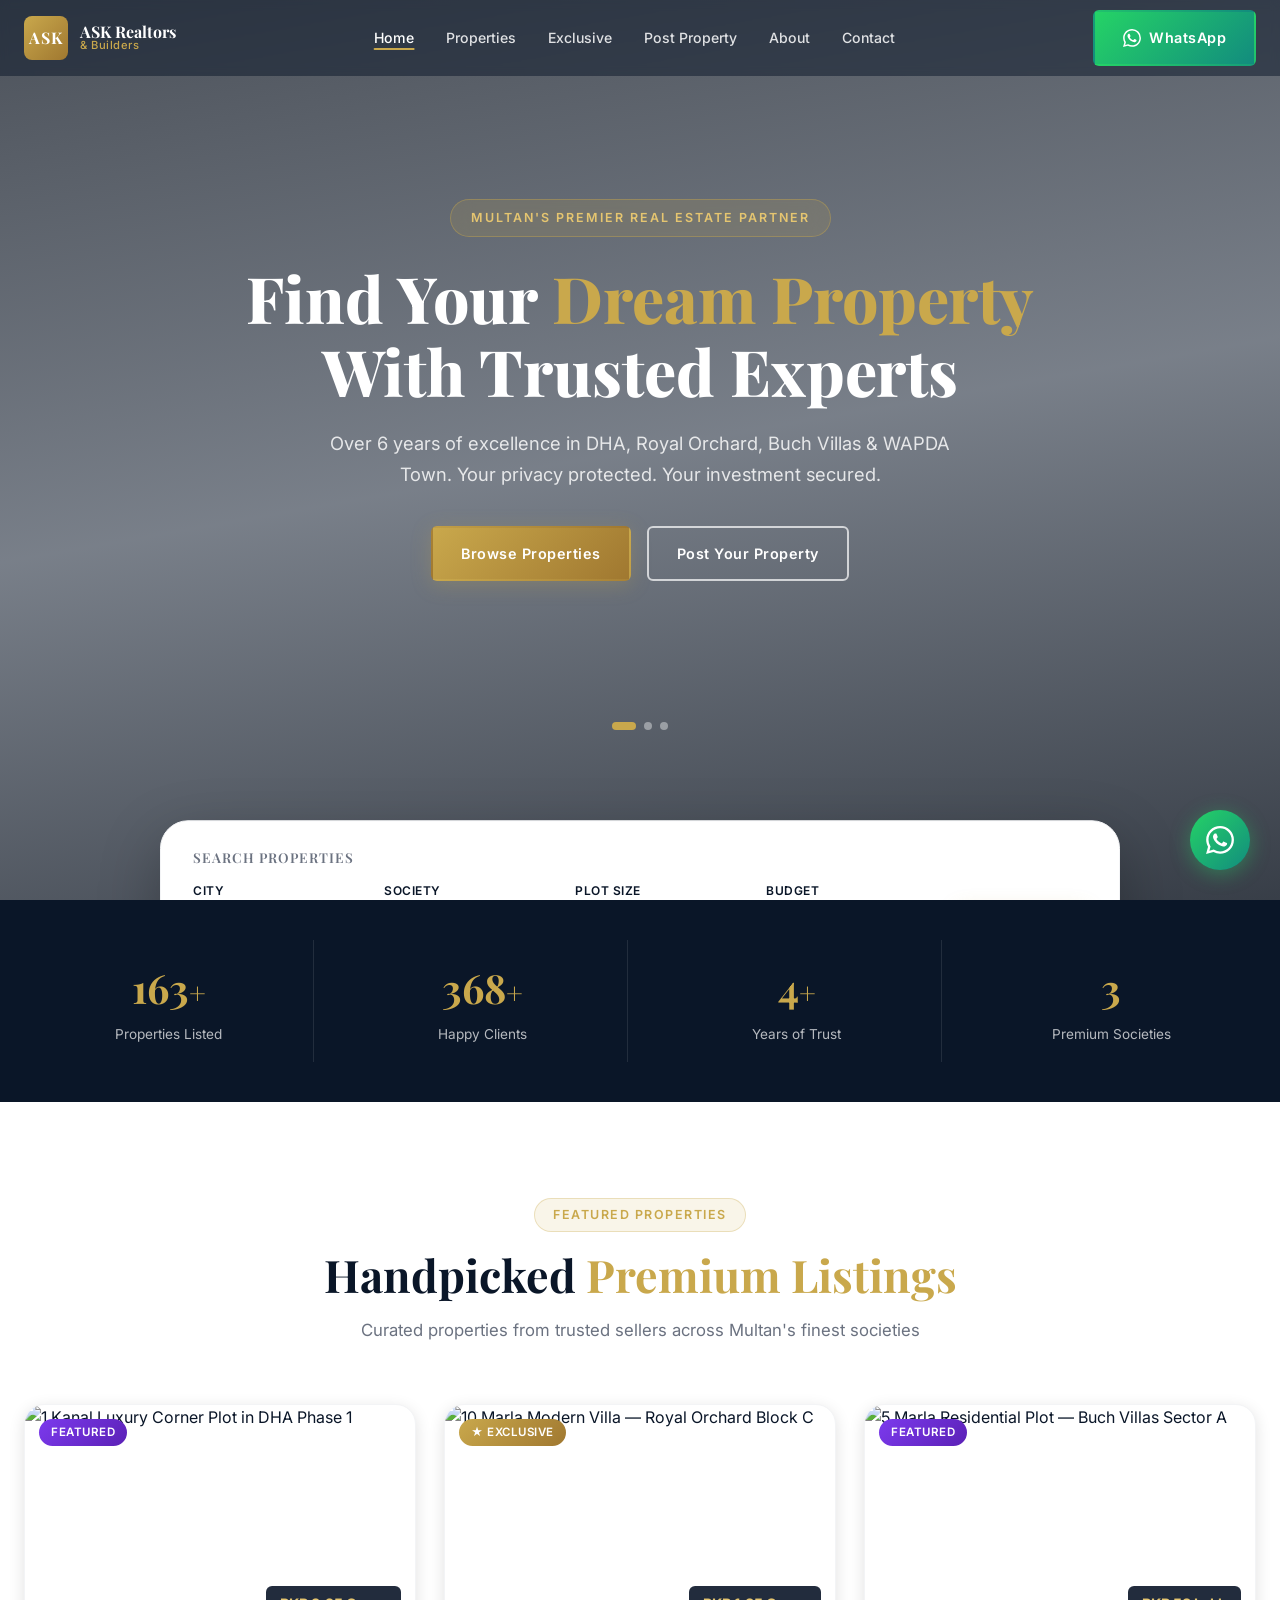
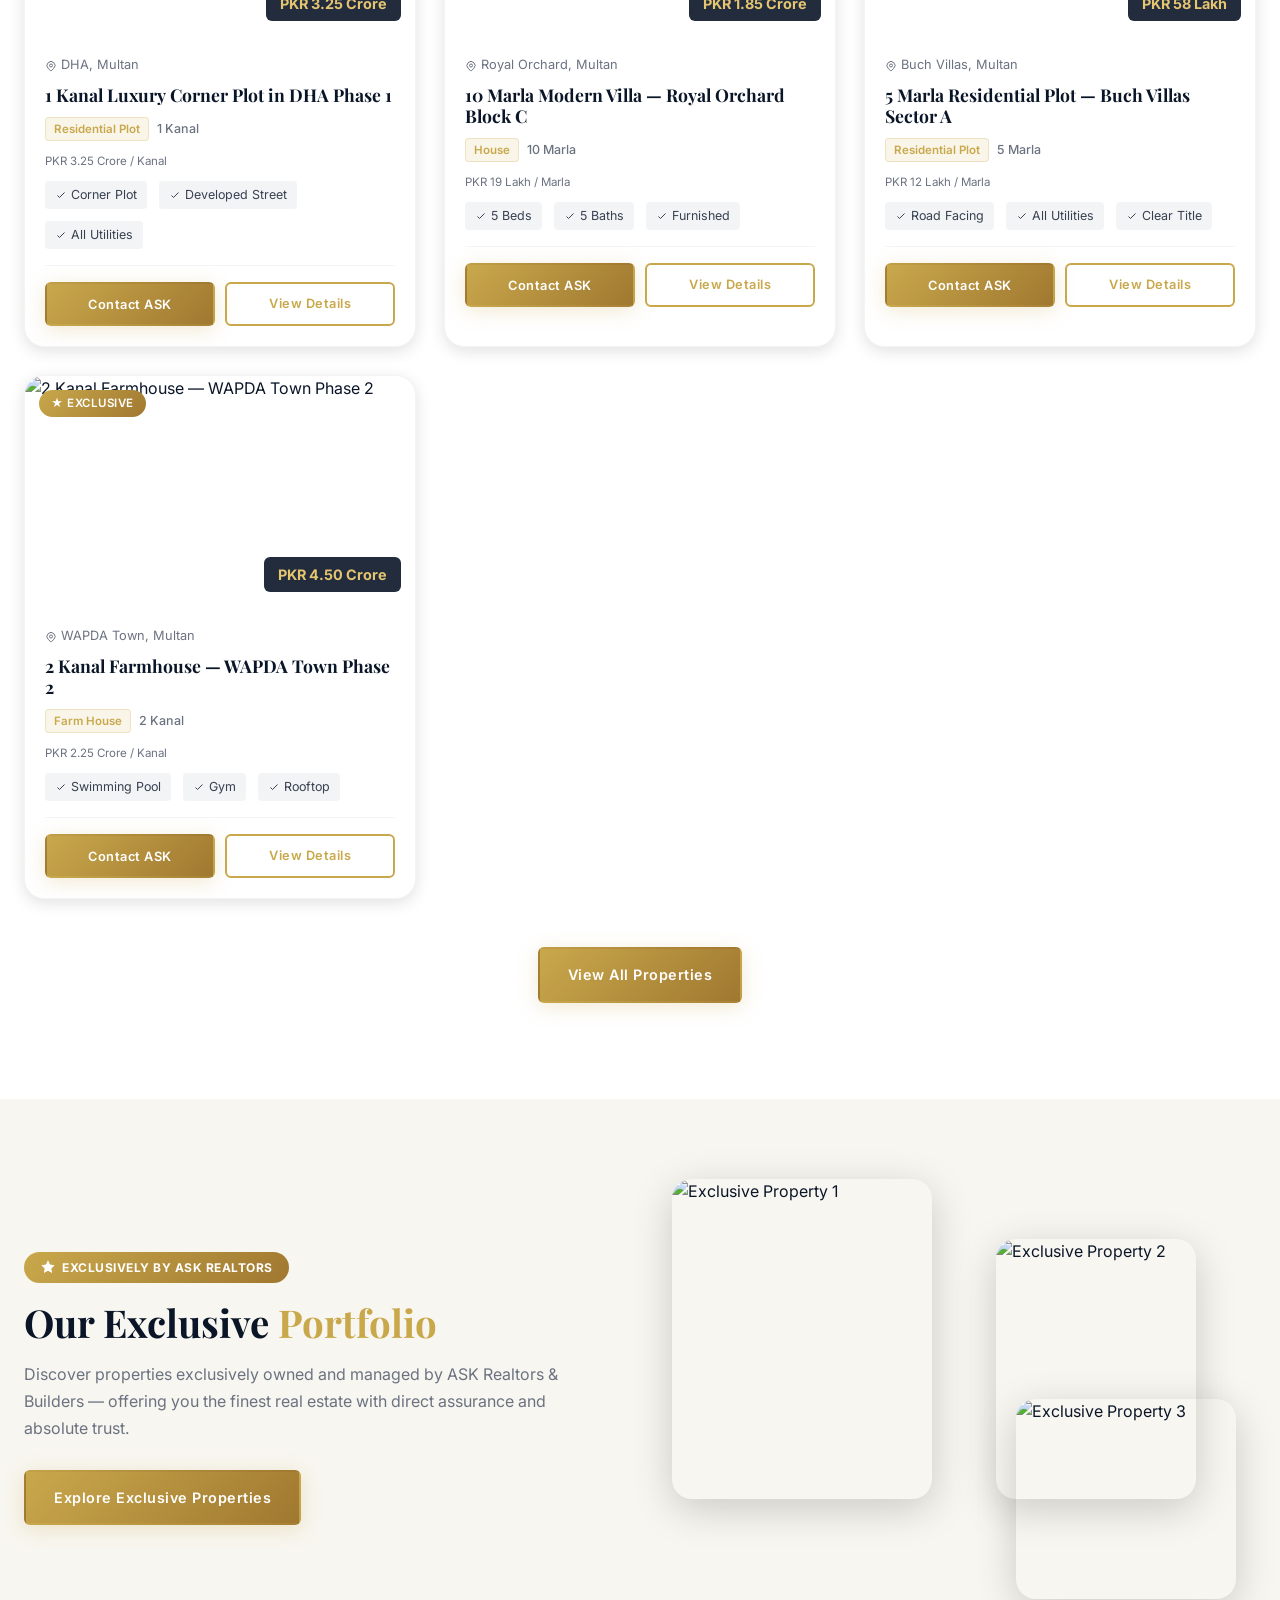
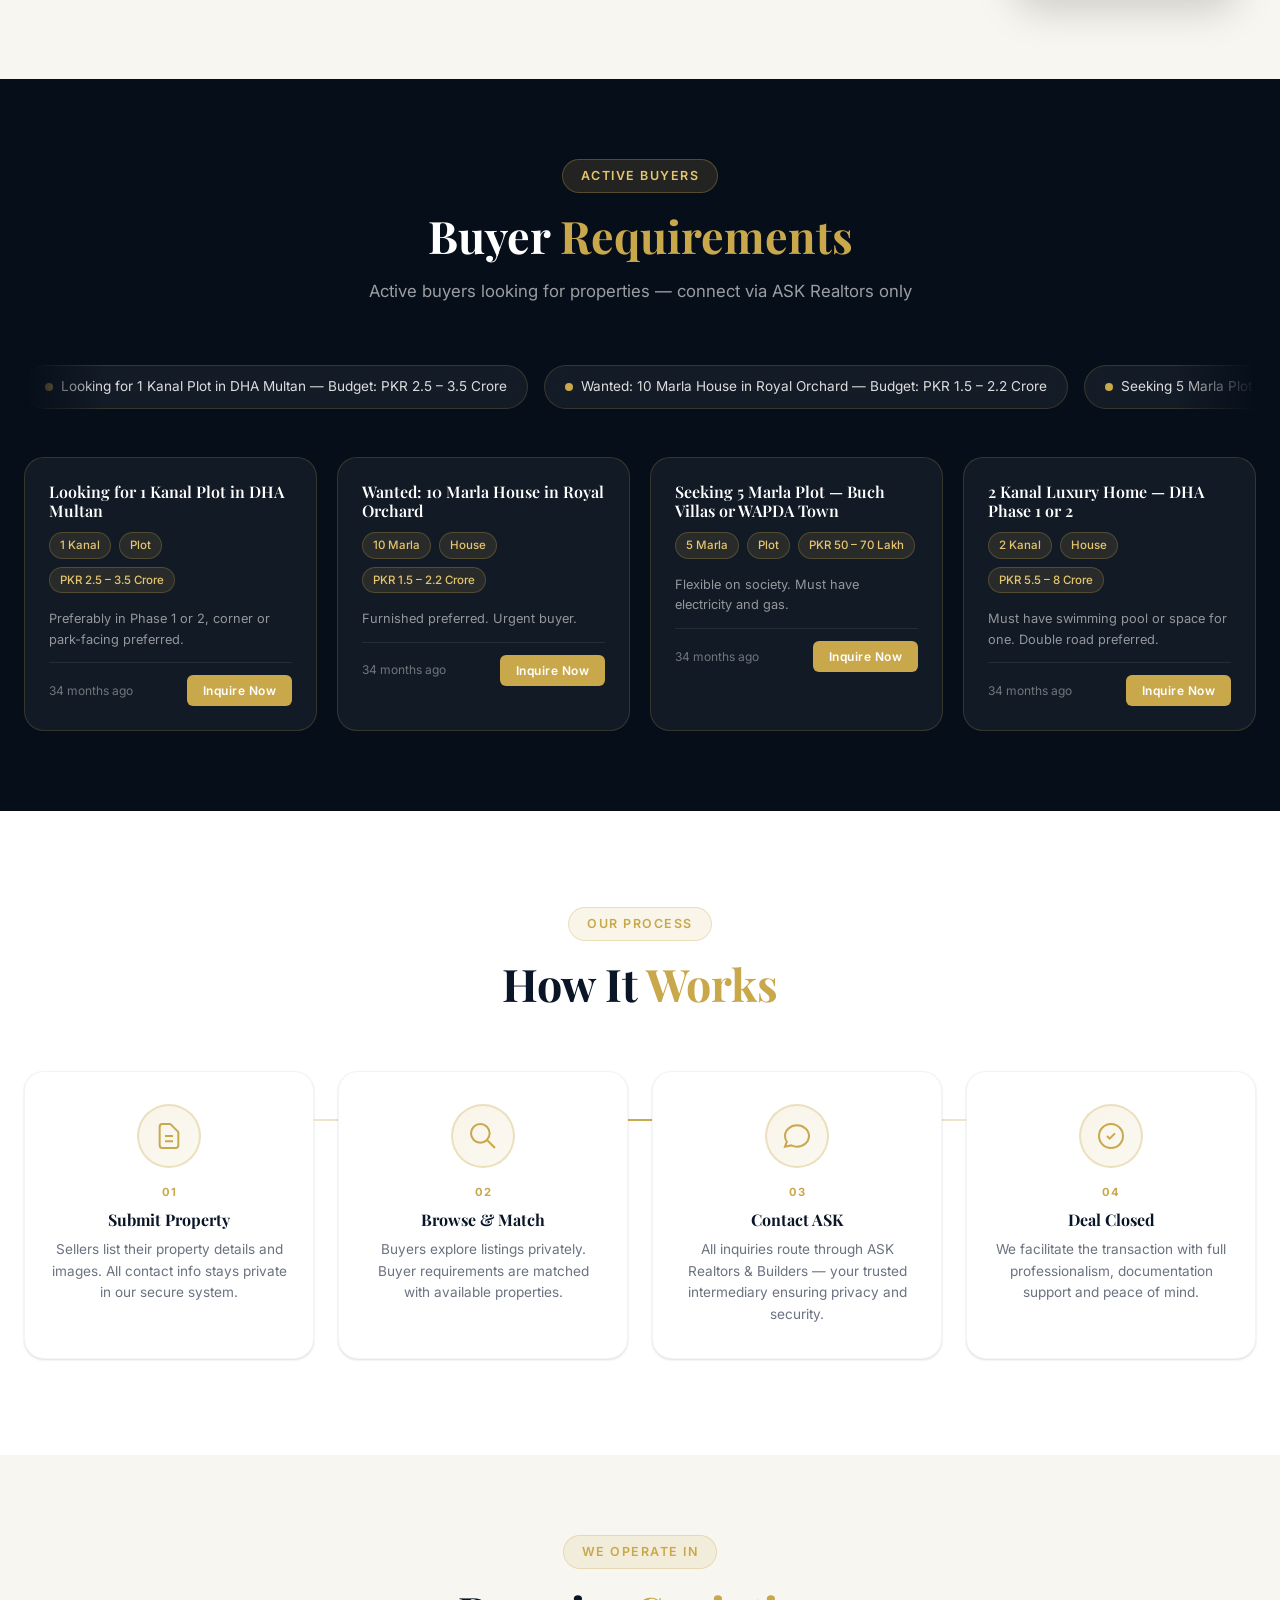
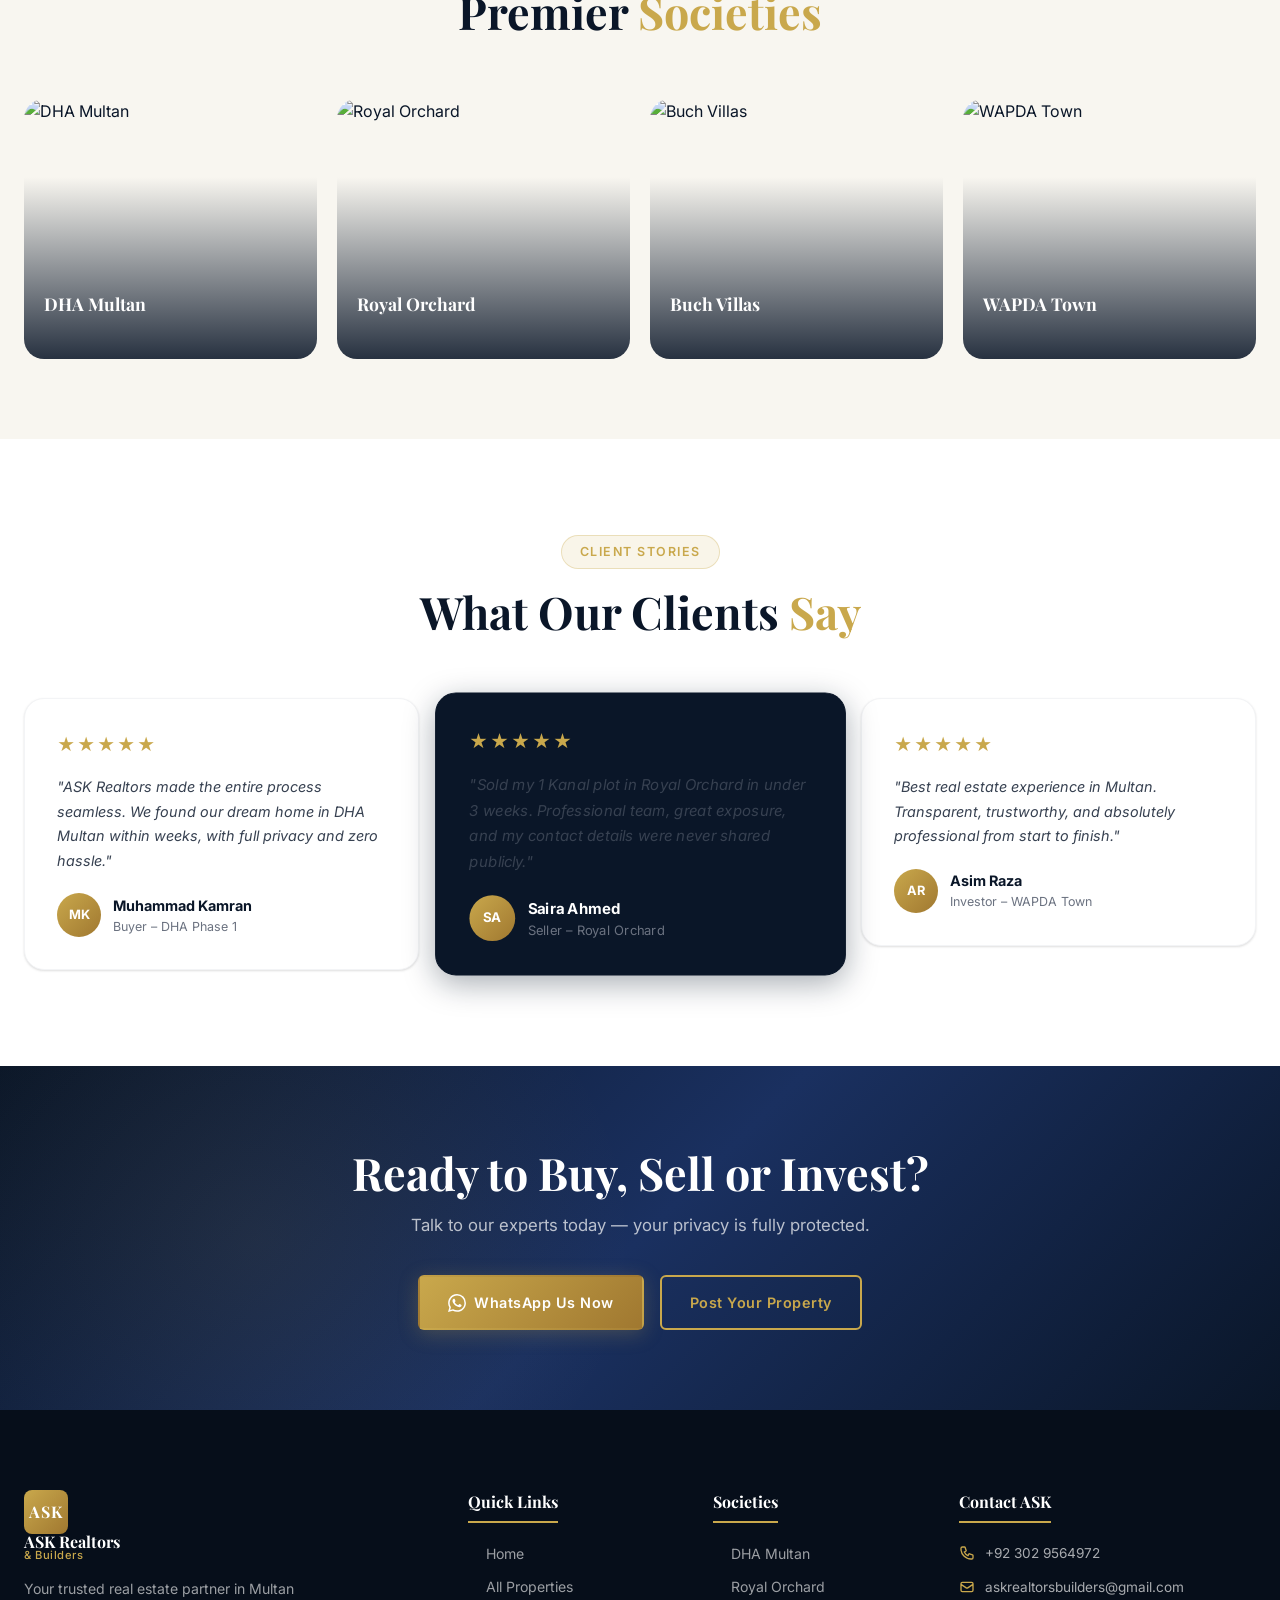
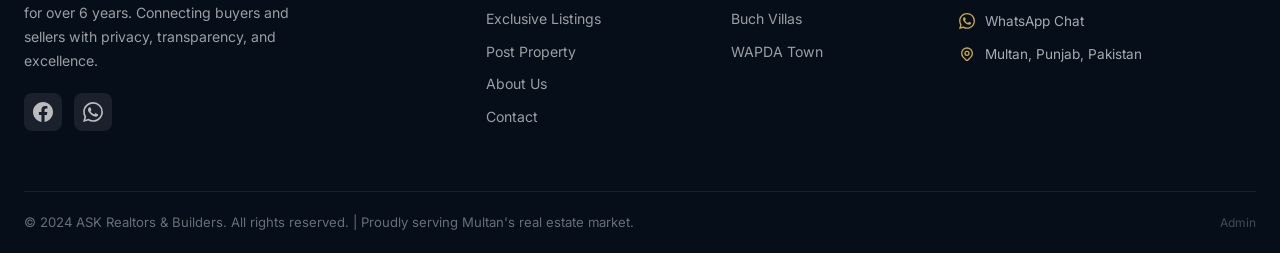
==== commit a73f23ea: "Add files via upload" ====
--- a/index.html
+++ b/index.html
@@ -1,4 +1,4 @@
-<!DOCTYPE html>
+﻿<!DOCTYPE html>
 <html lang="en">
 <head>
   <meta charset="UTF-8" />
@@ -32,7 +32,7 @@
       <li><a href="contact.html" class="nav-link">Contact</a></li>
     </ul>
     <div class="nav-cta">
-      <a href="https://wa.me/923029264972" target="_blank" class="btn btn-whatsapp" id="navWhatsApp">
+      <a href="https://wa.me/923029564972" target="_blank" class="btn btn-whatsapp" id="navWhatsApp">
         <svg width="18" height="18" viewBox="0 0 24 24" fill="currentColor"><path d="M17.472 14.382c-.297-.149-1.758-.867-2.03-.967-.273-.099-.471-.148-.67.15-.197.297-.767.966-.94 1.164-.173.199-.347.223-.644.075-.297-.15-1.255-.463-2.39-1.475-.883-.788-1.48-1.761-1.653-2.059-.173-.297-.018-.458.13-.606.134-.133.298-.347.446-.52.149-.174.198-.298.298-.497.099-.198.05-.371-.025-.52-.075-.149-.669-1.612-.916-2.207-.242-.579-.487-.5-.669-.51-.173-.008-.371-.01-.57-.01-.198 0-.52.074-.792.372-.272.297-1.04 1.016-1.04 2.479 0 1.462 1.065 2.875 1.213 3.074.149.198 2.096 3.2 5.077 4.487.709.306 1.262.489 1.694.625.712.227 1.36.195 1.871.118.571-.085 1.758-.719 2.006-1.413.248-.694.248-1.289.173-1.413-.074-.124-.272-.198-.57-.347m-5.421 7.403h-.004a9.87 9.87 0 01-5.031-1.378l-.361-.214-3.741.982.998-3.648-.235-.374a9.86 9.86 0 01-1.51-5.26c.001-5.45 4.436-9.884 9.888-9.884 2.64 0 5.122 1.03 6.988 2.898a9.825 9.825 0 012.893 6.994c-.003 5.45-4.437 9.884-9.885 9.884m8.413-18.297A11.815 11.815 0 0012.05 0C5.495 0 .16 5.335.157 11.892c0 2.096.547 4.142 1.588 5.945L.057 24l6.305-1.654a11.882 11.882 0 005.683 1.448h.005c6.554 0 11.89-5.335 11.893-11.893a11.821 11.821 0 00-3.48-8.413z"/></svg>
         WhatsApp
       </a>
@@ -320,7 +320,7 @@
       <h2>Ready to Buy, Sell or Invest?</h2>
       <p>Talk to our experts today — your privacy is fully protected.</p>
       <div class="cta-btns">
-        <a href="https://wa.me/923029264972" target="_blank" class="btn btn-gold" id="ctaWhatsApp">
+        <a href="https://wa.me/923029564972" target="_blank" class="btn btn-gold" id="ctaWhatsApp">
           <svg width="18" height="18" viewBox="0 0 24 24" fill="currentColor"><path d="M17.472 14.382c-.297-.149-1.758-.867-2.03-.967-.273-.099-.471-.148-.67.15-.197.297-.767.966-.94 1.164-.173.199-.347.223-.644.075-.297-.15-1.255-.463-2.39-1.475-.883-.788-1.48-1.761-1.653-2.059-.173-.297-.018-.458.13-.606.134-.133.298-.347.446-.52.149-.174.198-.298.298-.497.099-.198.05-.371-.025-.52-.075-.149-.669-1.612-.916-2.207-.242-.579-.487-.5-.669-.51-.173-.008-.371-.01-.57-.01-.198 0-.52.074-.792.372-.272.297-1.04 1.016-1.04 2.479 0 1.462 1.065 2.875 1.213 3.074.149.198 2.096 3.2 5.077 4.487.709.306 1.262.489 1.694.625.712.227 1.36.195 1.871.118.571-.085 1.758-.719 2.006-1.413.248-.694.248-1.289.173-1.413-.074-.124-.272-.198-.57-.347m-5.421 7.403h-.004a9.87 9.87 0 01-5.031-1.378l-.361-.214-3.741.982.998-3.648-.235-.374a9.86 9.86 0 01-1.51-5.26c.001-5.45 4.436-9.884 9.888-9.884 2.64 0 5.122 1.03 6.988 2.898a9.825 9.825 0 012.893 6.994c-.003 5.45-4.437 9.884-9.885 9.884m8.413-18.297A11.815 11.815 0 0012.05 0C5.495 0 .16 5.335.157 11.892c0 2.096.547 4.142 1.588 5.945L.057 24l6.305-1.654a11.882 11.882 0 005.683 1.448h.005c6.554 0 11.89-5.335 11.893-11.893a11.821 11.821 0 00-3.48-8.413z"/></svg>
           WhatsApp Us Now
         </a>
@@ -347,7 +347,7 @@
           <a href="https://facebook.com/askrealtorsbuilders" target="_blank" class="social-link" aria-label="Facebook">
             <svg width="20" height="20" fill="currentColor" viewBox="0 0 24 24"><path d="M24 12.073c0-6.627-5.373-12-12-12s-12 5.373-12 12c0 5.99 4.388 10.954 10.125 11.854v-8.385H7.078v-3.47h3.047V9.43c0-3.007 1.792-4.669 4.533-4.669 1.312 0 2.686.235 2.686.235v2.953H15.83c-1.491 0-1.956.925-1.956 1.874v2.25h3.328l-.532 3.47h-2.796v8.385C19.612 23.027 24 18.062 24 12.073z"/></svg>
           </a>
-          <a href="https://wa.me/923029264972" target="_blank" class="social-link" aria-label="WhatsApp">
+          <a href="https://wa.me/923029564972" target="_blank" class="social-link" aria-label="WhatsApp">
             <svg width="20" height="20" fill="currentColor" viewBox="0 0 24 24"><path d="M17.472 14.382c-.297-.149-1.758-.867-2.03-.967-.273-.099-.471-.148-.67.15-.197.297-.767.966-.94 1.164-.173.199-.347.223-.644.075-.297-.15-1.255-.463-2.39-1.475-.883-.788-1.48-1.761-1.653-2.059-.173-.297-.018-.458.13-.606.134-.133.298-.347.446-.52.149-.174.198-.298.298-.497.099-.198.05-.371-.025-.52-.075-.149-.669-1.612-.916-2.207-.242-.579-.487-.5-.669-.51-.173-.008-.371-.01-.57-.01-.198 0-.52.074-.792.372-.272.297-1.04 1.016-1.04 2.479 0 1.462 1.065 2.875 1.213 3.074.149.198 2.096 3.2 5.077 4.487.709.306 1.262.489 1.694.625.712.227 1.36.195 1.871.118.571-.085 1.758-.719 2.006-1.413.248-.694.248-1.289.173-1.413-.074-.124-.272-.198-.57-.347m-5.421 7.403h-.004a9.87 9.87 0 01-5.031-1.378l-.361-.214-3.741.982.998-3.648-.235-.374a9.86 9.86 0 01-1.51-5.26c.001-5.45 4.436-9.884 9.888-9.884 2.64 0 5.122 1.03 6.988 2.898a9.825 9.825 0 012.893 6.994c-.003 5.45-4.437 9.884-9.885 9.884m8.413-18.297A11.815 11.815 0 0012.05 0C5.495 0 .16 5.335.157 11.892c0 2.096.547 4.142 1.588 5.945L.057 24l6.305-1.654a11.882 11.882 0 005.683 1.448h.005c6.554 0 11.89-5.335 11.893-11.893a11.821 11.821 0 00-3.48-8.413z"/></svg>
           </a>
         </div>
@@ -375,15 +375,15 @@
       <div class="footer-col">
         <h4>Contact ASK</h4>
         <div class="footer-contact">
-          <a href="tel:+923029264972" class="contact-item">
+          <a href="tel:+923029564972" class="contact-item">
             <svg width="16" height="16" fill="none" stroke="currentColor" stroke-width="2" viewBox="0 0 24 24"><path d="M3 5a2 2 0 012-2h3.28a1 1 0 01.948.684l1.498 4.493a1 1 0 01-.502 1.21l-2.257 1.13a11.042 11.042 0 005.516 5.516l1.13-2.257a1 1 0 011.21-.502l4.493 1.498a1 1 0 01.684.949V19a2 2 0 01-2 2h-1C9.716 21 3 14.284 3 6V5z"/></svg>
-            +92 302 9264972
+            +92 302 9564972
           </a>
           <a href="mailto:askrealtorsbuilders@gmail.com" class="contact-item">
             <svg width="16" height="16" fill="none" stroke="currentColor" stroke-width="2" viewBox="0 0 24 24"><path d="M3 8l7.89 5.26a2 2 0 002.22 0L21 8M5 19h14a2 2 0 002-2V7a2 2 0 00-2-2H5a2 2 0 00-2 2v10a2 2 0 002 2z"/></svg>
             askrealtorsbuilders@gmail.com
           </a>
-          <a href="https://wa.me/923029264972" target="_blank" class="contact-item">
+          <a href="https://wa.me/923029564972" target="_blank" class="contact-item">
             <svg width="16" height="16" fill="currentColor" viewBox="0 0 24 24"><path d="M17.472 14.382c-.297-.149-1.758-.867-2.03-.967-.273-.099-.471-.148-.67.15-.197.297-.767.966-.94 1.164-.173.199-.347.223-.644.075-.297-.15-1.255-.463-2.39-1.475-.883-.788-1.48-1.761-1.653-2.059-.173-.297-.018-.458.13-.606.134-.133.298-.347.446-.52.149-.174.198-.298.298-.497.099-.198.05-.371-.025-.52-.075-.149-.669-1.612-.916-2.207-.242-.579-.487-.5-.669-.51-.173-.008-.371-.01-.57-.01-.198 0-.52.074-.792.372-.272.297-1.04 1.016-1.04 2.479 0 1.462 1.065 2.875 1.213 3.074.149.198 2.096 3.2 5.077 4.487.709.306 1.262.489 1.694.625.712.227 1.36.195 1.871.118.571-.085 1.758-.719 2.006-1.413.248-.694.248-1.289.173-1.413-.074-.124-.272-.198-.57-.347m-5.421 7.403h-.004a9.87 9.87 0 01-5.031-1.378l-.361-.214-3.741.982.998-3.648-.235-.374a9.86 9.86 0 01-1.51-5.26c.001-5.45 4.436-9.884 9.888-9.884 2.64 0 5.122 1.03 6.988 2.898a9.825 9.825 0 012.893 6.994c-.003 5.45-4.437 9.884-9.885 9.884m8.413-18.297A11.815 11.815 0 0012.05 0C5.495 0 .16 5.335.157 11.892c0 2.096.547 4.142 1.588 5.945L.057 24l6.305-1.654a11.882 11.882 0 005.683 1.448h.005c6.554 0 11.89-5.335 11.893-11.893a11.821 11.821 0 00-3.48-8.413z"/></svg>
             WhatsApp Chat
           </a>
@@ -402,7 +402,7 @@
 </footer>
 
 <!-- ===== WHATSAPP FLOATING BTN ===== -->
-<a href="https://wa.me/923029264972" target="_blank" class="whatsapp-float" id="whatsappFloat" aria-label="Chat on WhatsApp">
+<a href="https://wa.me/923029564972" target="_blank" class="whatsapp-float" id="whatsappFloat" aria-label="Chat on WhatsApp">
   <svg width="28" height="28" viewBox="0 0 24 24" fill="currentColor"><path d="M17.472 14.382c-.297-.149-1.758-.867-2.03-.967-.273-.099-.471-.148-.67.15-.197.297-.767.966-.94 1.164-.173.199-.347.223-.644.075-.297-.15-1.255-.463-2.39-1.475-.883-.788-1.48-1.761-1.653-2.059-.173-.297-.018-.458.13-.606.134-.133.298-.347.446-.52.149-.174.198-.298.298-.497.099-.198.05-.371-.025-.52-.075-.149-.669-1.612-.916-2.207-.242-.579-.487-.5-.669-.51-.173-.008-.371-.01-.57-.01-.198 0-.52.074-.792.372-.272.297-1.04 1.016-1.04 2.479 0 1.462 1.065 2.875 1.213 3.074.149.198 2.096 3.2 5.077 4.487.709.306 1.262.489 1.694.625.712.227 1.36.195 1.871.118.571-.085 1.758-.719 2.006-1.413.248-.694.248-1.289.173-1.413-.074-.124-.272-.198-.57-.347m-5.421 7.403h-.004a9.87 9.87 0 01-5.031-1.378l-.361-.214-3.741.982.998-3.648-.235-.374a9.86 9.86 0 01-1.51-5.26c.001-5.45 4.436-9.884 9.888-9.884 2.64 0 5.122 1.03 6.988 2.898a9.825 9.825 0 012.893 6.994c-.003 5.45-4.437 9.884-9.885 9.884m8.413-18.297A11.815 11.815 0 0012.05 0C5.495 0 .16 5.335.157 11.892c0 2.096.547 4.142 1.588 5.945L.057 24l6.305-1.654a11.882 11.882 0 005.683 1.448h.005c6.554 0 11.89-5.335 11.893-11.893a11.821 11.821 0 00-3.48-8.413z"/></svg>
   <span class="wa-tooltip">Chat with us!</span>
 </a>
@@ -434,7 +434,7 @@
       </div>
       <div class="modal-actions">
         <button type="submit" class="btn btn-gold btn-full" id="submitInquiry">Send Inquiry</button>
-        <a href="https://wa.me/923029264972" target="_blank" class="btn btn-whatsapp btn-full">
+        <a href="https://wa.me/923029564972" target="_blank" class="btn btn-whatsapp btn-full">
           <svg width="18" height="18" viewBox="0 0 24 24" fill="currentColor"><path d="M17.472 14.382c-.297-.149-1.758-.867-2.03-.967-.273-.099-.471-.148-.67.15-.197.297-.767.966-.94 1.164-.173.199-.347.223-.644.075-.297-.15-1.255-.463-2.39-1.475-.883-.788-1.48-1.761-1.653-2.059-.173-.297-.018-.458.13-.606.134-.133.298-.347.446-.52.149-.174.198-.298.298-.497.099-.198.05-.371-.025-.52-.075-.149-.669-1.612-.916-2.207-.242-.579-.487-.5-.669-.51-.173-.008-.371-.01-.57-.01-.198 0-.52.074-.792.372-.272.297-1.04 1.016-1.04 2.479 0 1.462 1.065 2.875 1.213 3.074.149.198 2.096 3.2 5.077 4.487.709.306 1.262.489 1.694.625.712.227 1.36.195 1.871.118.571-.085 1.758-.719 2.006-1.413.248-.694.248-1.289.173-1.413-.074-.124-.272-.198-.57-.347m-5.421 7.403h-.004a9.87 9.87 0 01-5.031-1.378l-.361-.214-3.741.982.998-3.648-.235-.374a9.86 9.86 0 01-1.51-5.26c.001-5.45 4.436-9.884 9.888-9.884 2.64 0 5.122 1.03 6.988 2.898a9.825 9.825 0 012.893 6.994c-.003 5.45-4.437 9.884-9.885 9.884m8.413-18.297A11.815 11.815 0 0012.05 0C5.495 0 .16 5.335.157 11.892c0 2.096.547 4.142 1.588 5.945L.057 24l6.305-1.654a11.882 11.882 0 005.683 1.448h.005c6.554 0 11.89-5.335 11.893-11.893a11.821 11.821 0 00-3.48-8.413z"/></svg>
           WhatsApp Directly
         </a>
--- a/css/main.css
+++ b/css/main.css
@@ -202,13 +202,21 @@
   z-index: 1000;
   height: var(--nav-height);
   transition: var(--transition);
-  background: transparent;
+  /* Always visible: semi-transparent navy as default so text is readable on any background */
+  background: rgba(10, 22, 40, 0.92);
+  backdrop-filter: blur(10px);
 }
 
 .navbar.scrolled {
   background: rgba(10, 22, 40, 0.97);
   backdrop-filter: blur(20px);
   box-shadow: 0 2px 20px rgba(0,0,0,0.2);
+}
+
+/* Hero pages: slightly more transparent at top, transitions to solid on scroll */
+.navbar.hero-top {
+  background: rgba(10, 22, 40, 0.5);
+  backdrop-filter: blur(4px);
 }
 
 .nav-container {
@@ -407,6 +415,7 @@
   font-family: var(--font-heading);
   display: -webkit-box;
   -webkit-line-clamp: 2;
+  line-clamp: 2;
   -webkit-box-orient: vertical;
   overflow: hidden;
 }
@@ -724,6 +733,54 @@
 /* --- Section CTA --- */
 .section-cta { text-align: center; margin-top: 48px; }
 
+/* --- Buyer Cards (used on listings page and homepage) --- */
+.buyer-card {
+  background: rgba(255,255,255,0.06);
+  border: 1px solid rgba(201,168,76,0.2);
+  border-radius: var(--radius-lg);
+  padding: 24px;
+  cursor: pointer;
+  transition: var(--transition);
+}
+.buyer-card:hover {
+  background: rgba(255,255,255,0.1);
+  border-color: rgba(201,168,76,0.45);
+  transform: translateY(-4px);
+}
+.buyer-card-title {
+  font-family: var(--font-heading);
+  font-size: 1rem;
+  font-weight: 600;
+  color: var(--white);
+  margin-bottom: 12px;
+}
+.buyer-card-specs {
+  display: flex;
+  gap: 8px;
+  flex-wrap: wrap;
+  margin-bottom: 12px;
+}
+.buyer-spec {
+  background: rgba(201,168,76,0.15);
+  border: 1px solid rgba(201,168,76,0.25);
+  color: var(--gold-light);
+  padding: 3px 10px;
+  border-radius: 4px;
+  font-size: 0.78rem;
+  font-weight: 600;
+}
+.buyer-card-footer {
+  display: flex;
+  justify-content: space-between;
+  align-items: center;
+  padding-top: 12px;
+  border-top: 1px solid rgba(255,255,255,0.08);
+}
+.buyer-card-date {
+  font-size: 0.75rem;
+  color: rgba(255,255,255,0.4);
+}
+
 /* --- Utility --- */
 .privacy-shield {
   display: inline-flex;
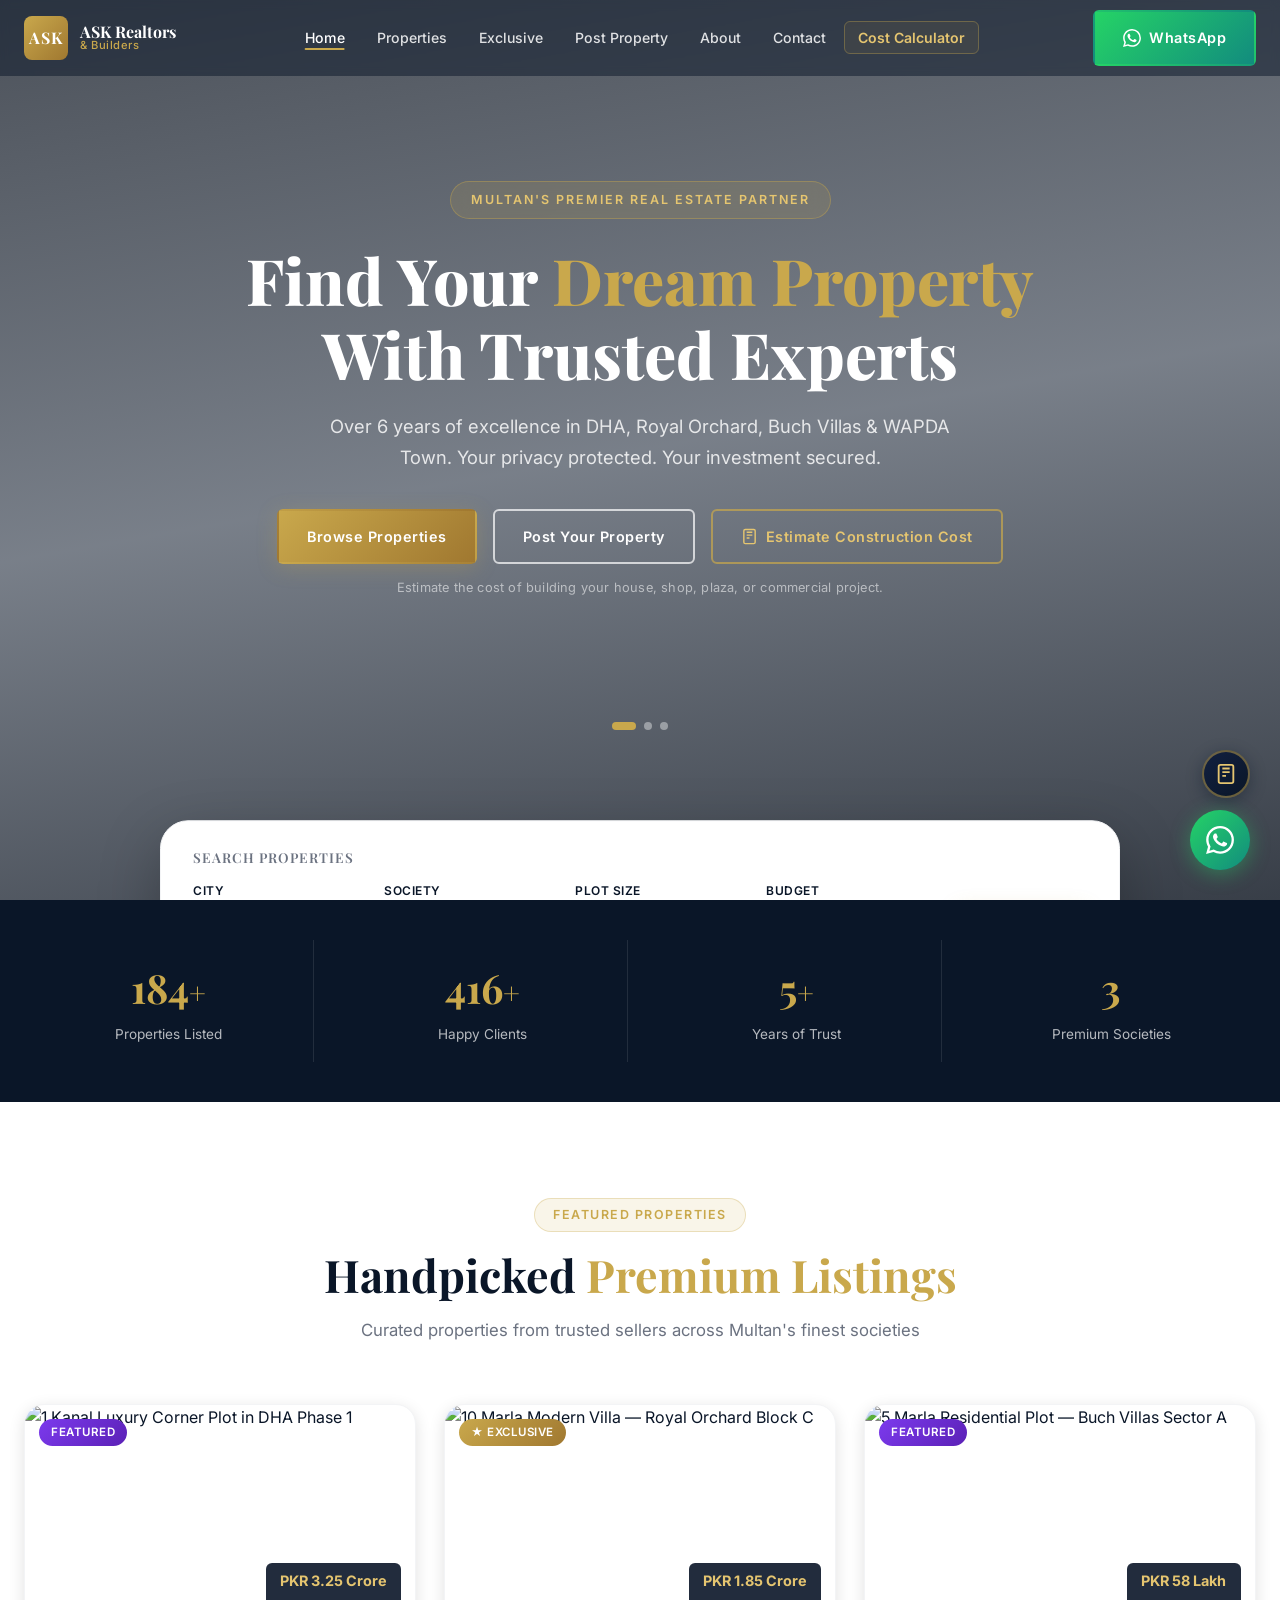
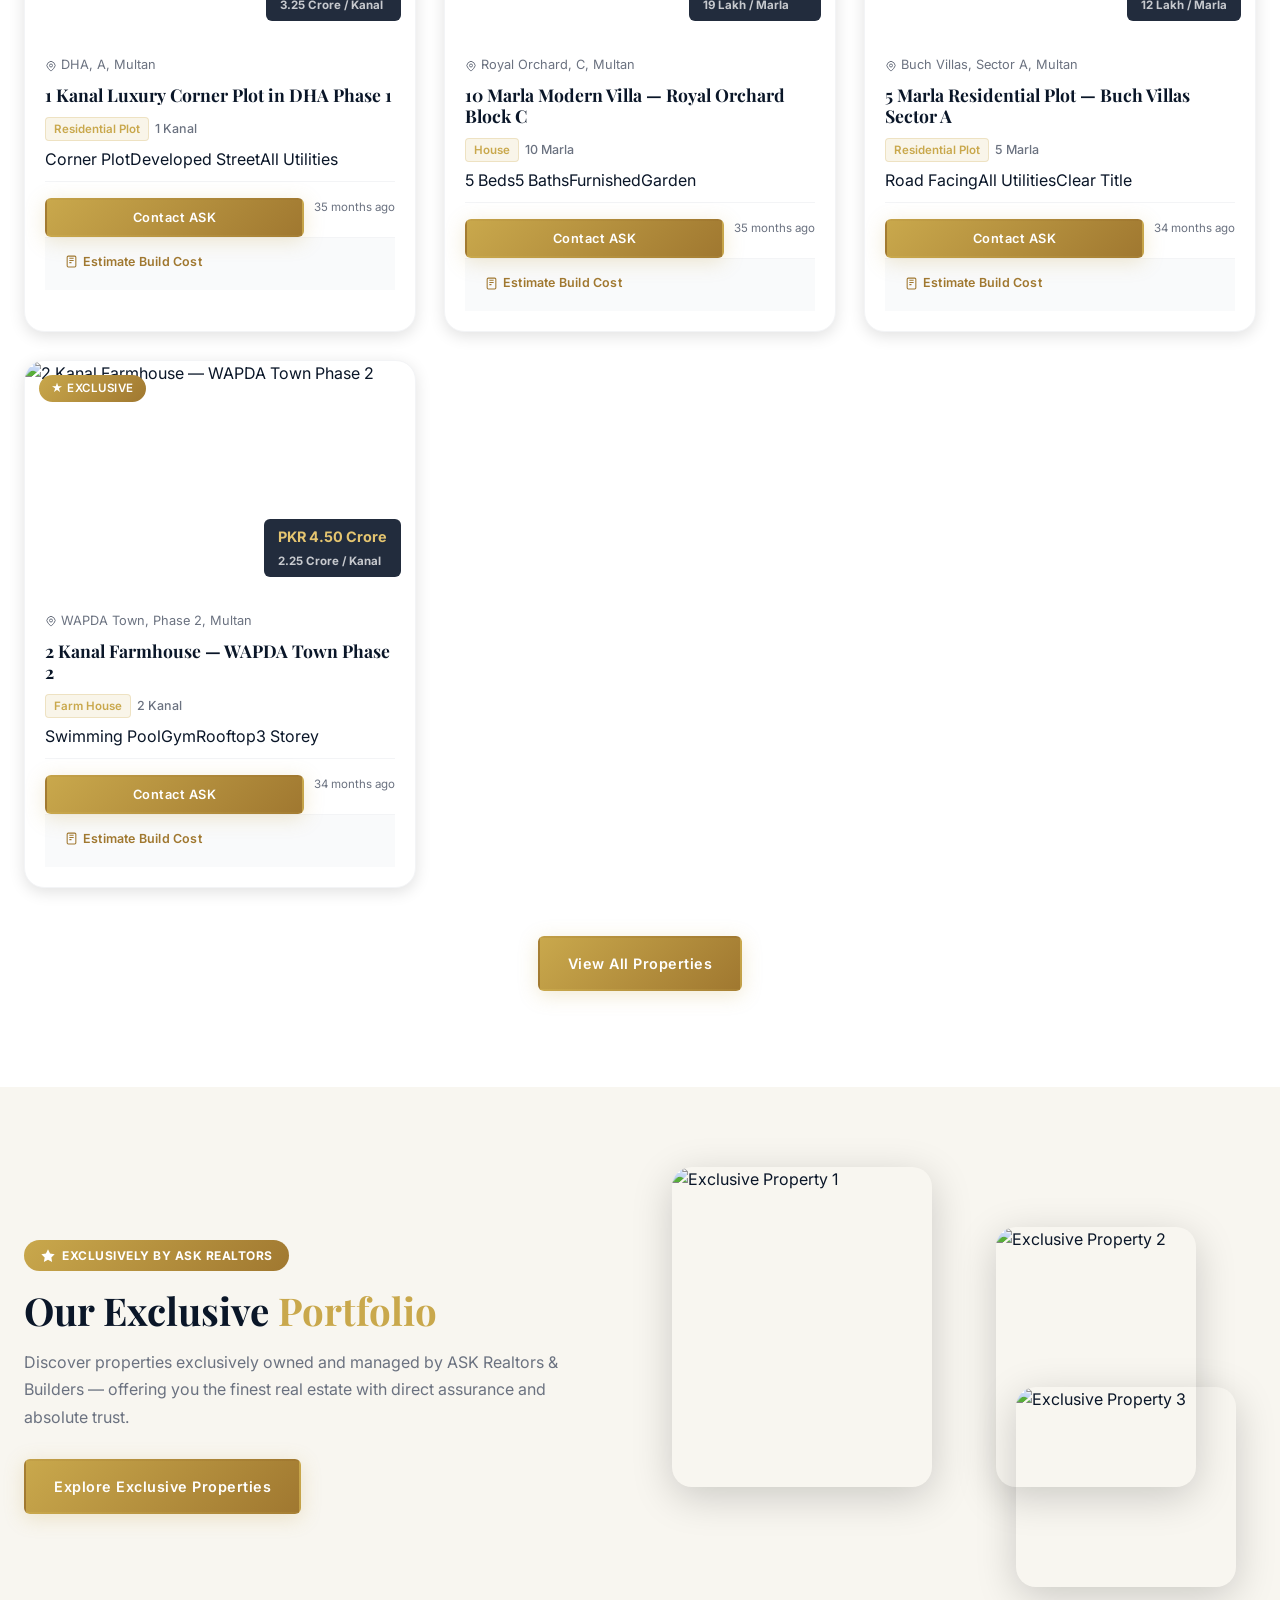
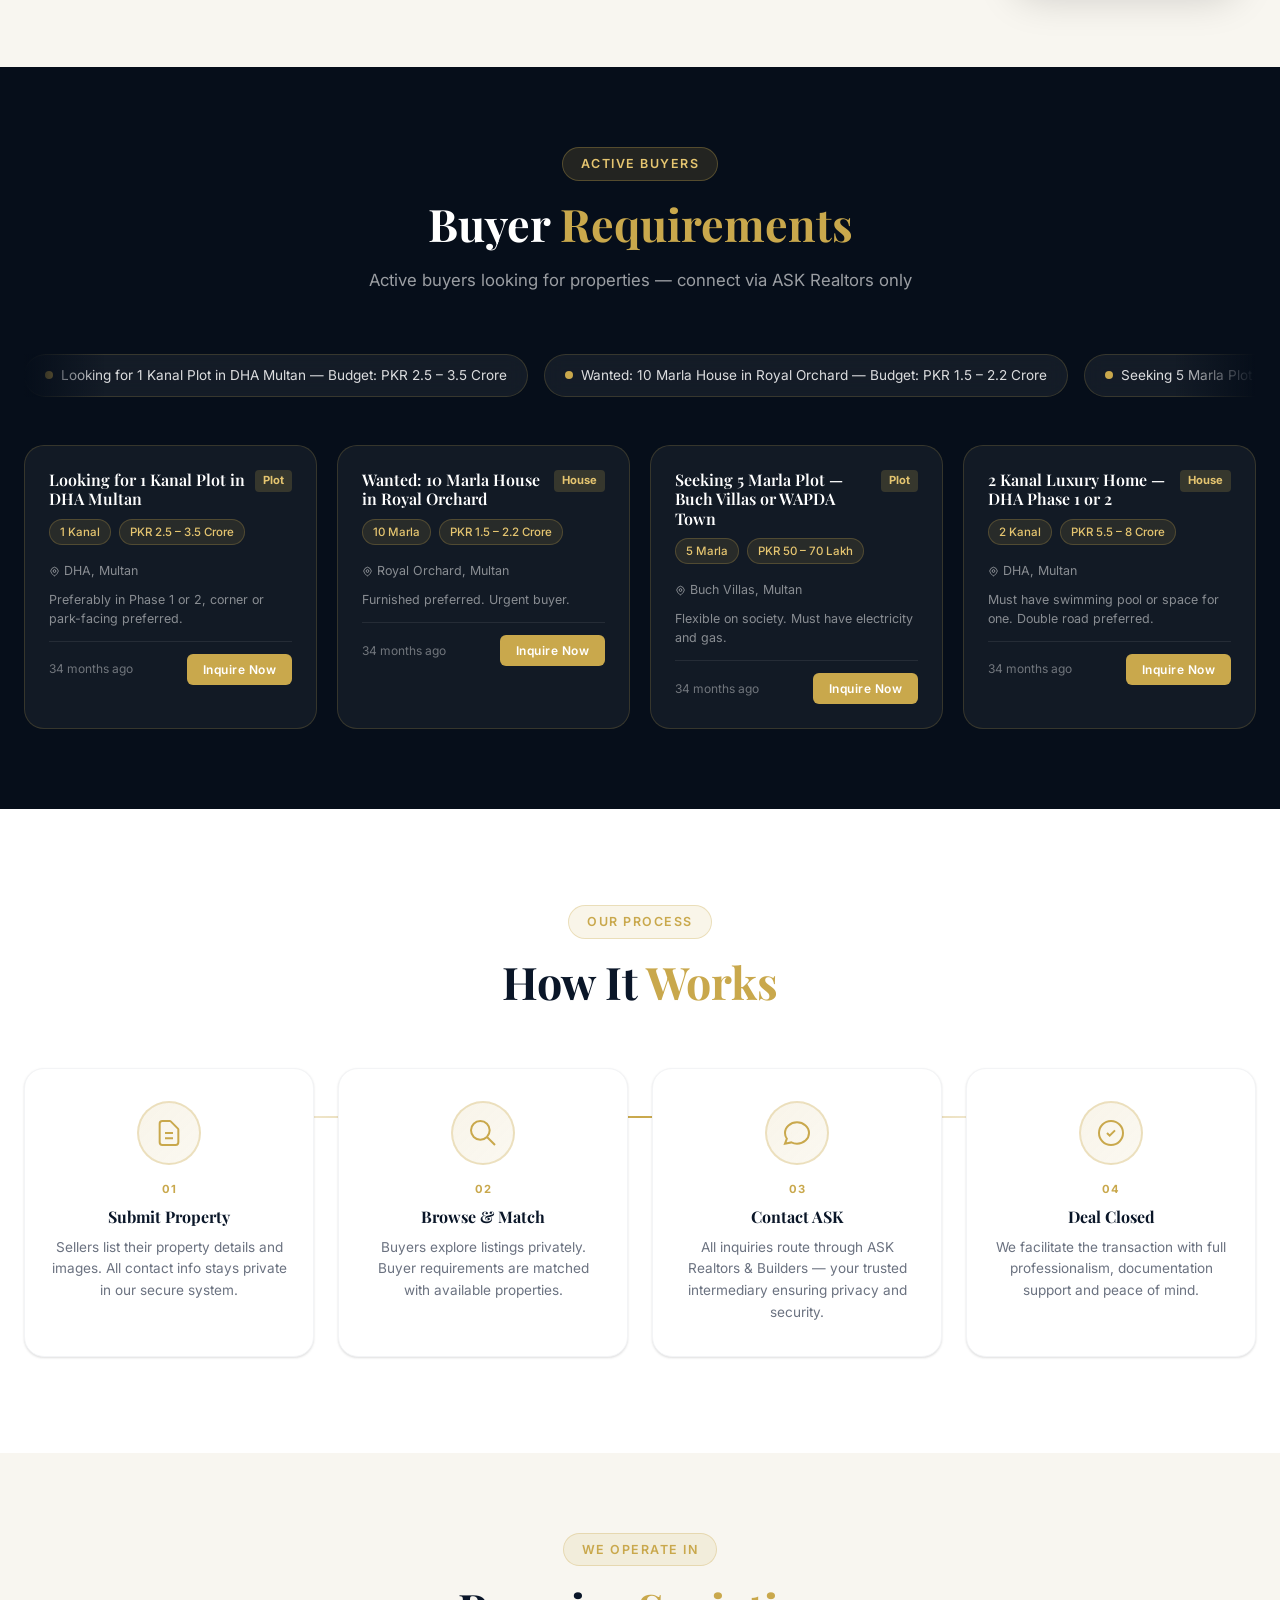
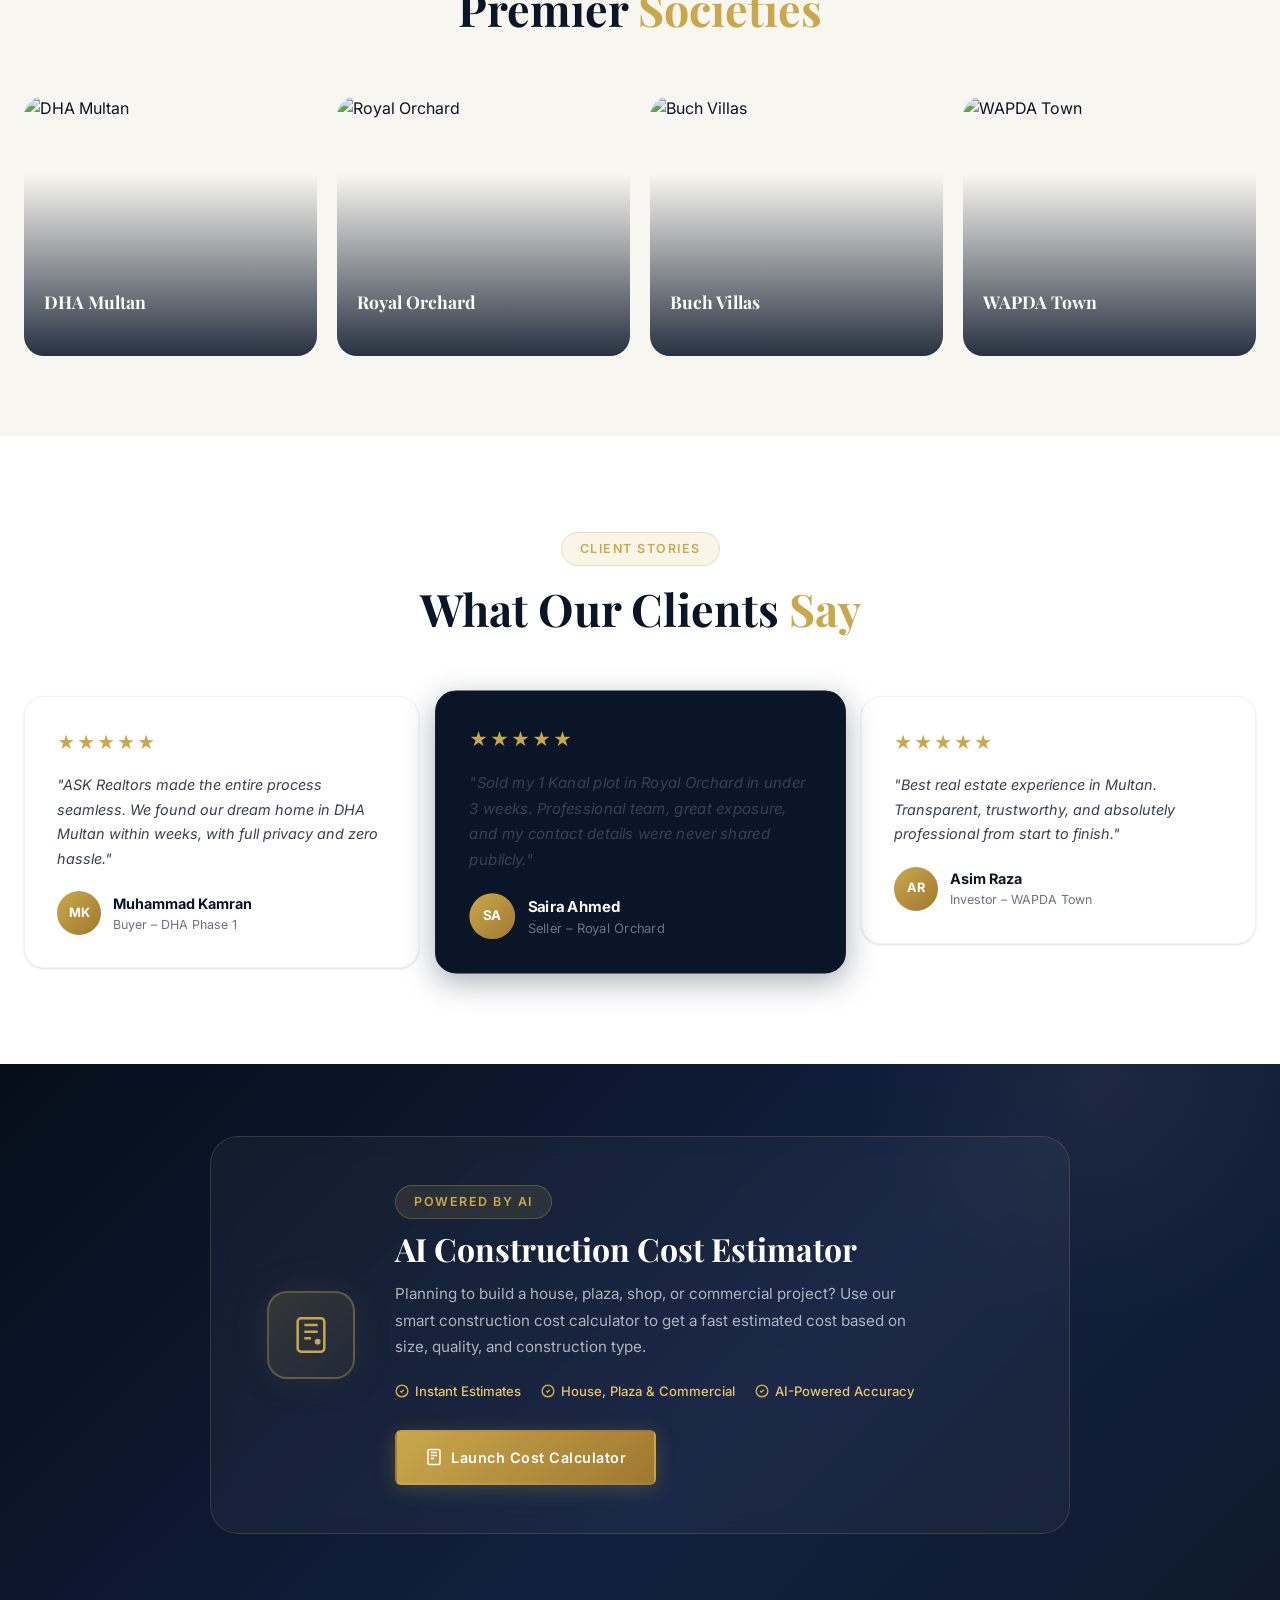
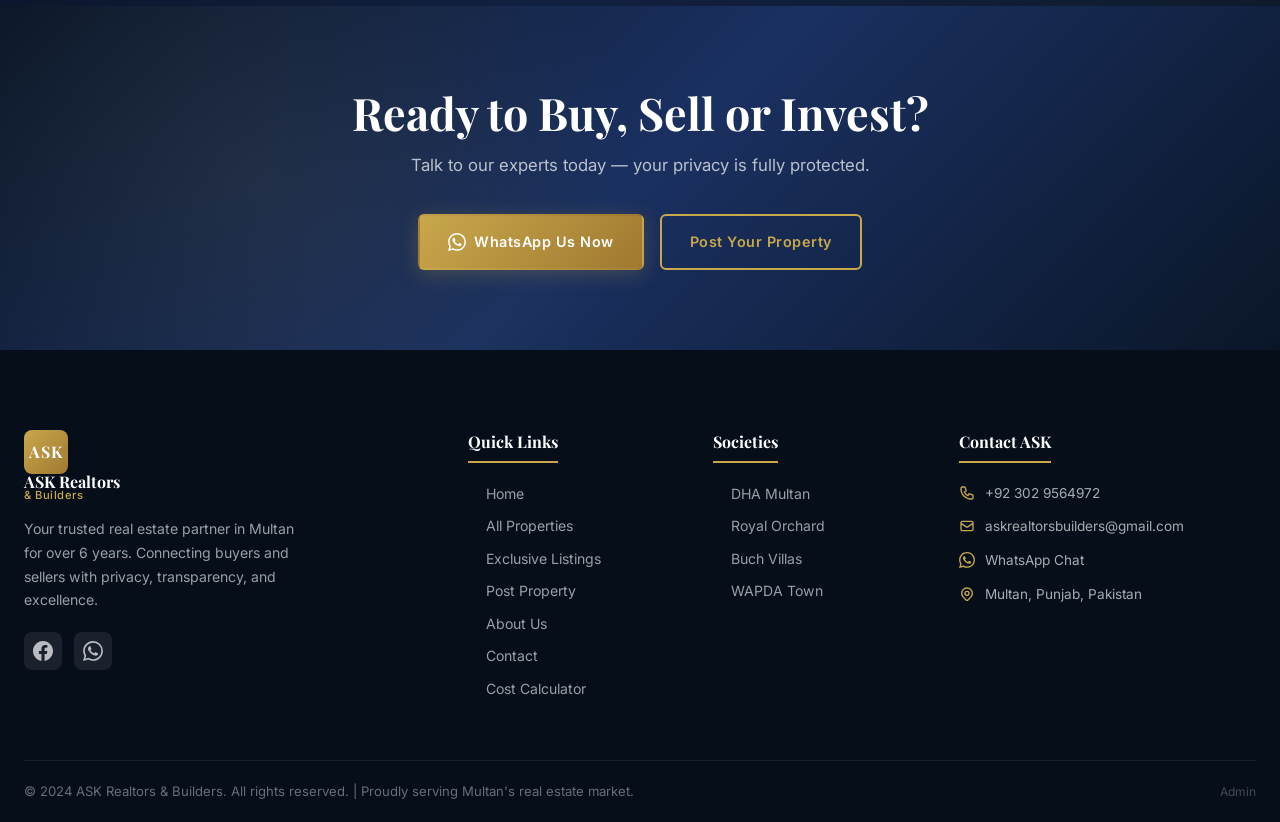
==== commit 3be833b0: "Add files via upload" ====
--- a/index.html
+++ b/index.html
@@ -1,4 +1,4 @@
-﻿<!DOCTYPE html>
+<!DOCTYPE html>
 <html lang="en">
 <head>
   <meta charset="UTF-8" />
@@ -30,6 +30,7 @@
       <li><a href="submit.html" class="nav-link">Post Property</a></li>
       <li><a href="about.html" class="nav-link">About</a></li>
       <li><a href="contact.html" class="nav-link">Contact</a></li>
+      <li><a href="https://dev-ask-construction-cost-estimator.pantheonsite.io/ai-construction-estimator-pro/" target="_blank" rel="noopener noreferrer" class="nav-link nav-link-calc">Cost Calculator</a></li>
     </ul>
     <div class="nav-cta">
       <a href="https://wa.me/923029564972" target="_blank" class="btn btn-whatsapp" id="navWhatsApp">
@@ -58,7 +59,12 @@
     <div class="hero-btns">
       <a href="listings.html" class="btn btn-gold" id="heroBrowse">Browse Properties</a>
       <a href="submit.html" class="btn btn-outline-white" id="heroPost">Post Your Property</a>
-    </div>
+      <a href="https://dev-ask-construction-cost-estimator.pantheonsite.io/ai-construction-estimator-pro/" target="_blank" rel="noopener noreferrer" class="btn btn-calc-hero" id="heroCalc">
+        <svg width="17" height="17" fill="none" stroke="currentColor" stroke-width="2" viewBox="0 0 24 24"><rect x="4" y="2" width="16" height="20" rx="2"/><path d="M8 6h8M8 10h8M8 14h4"/></svg>
+        Estimate Construction Cost
+      </a>
+    </div>
+    <p class="hero-calc-note">Estimate the cost of building your house, shop, plaza, or commercial project.</p>
   </div>
   <!-- Search Bar -->
   <div class="hero-search">
@@ -313,6 +319,31 @@
   </div>
 </section>
 
+<!-- ===== CALCULATOR PROMO ===== -->
+<section class="calc-promo-section">
+  <div class="container">
+    <div class="calc-promo-inner">
+      <div class="calc-promo-icon">
+        <svg width="40" height="40" fill="none" stroke="currentColor" stroke-width="1.5" viewBox="0 0 24 24"><rect x="4" y="2" width="16" height="20" rx="2"/><path d="M8 6h8M8 10h8M8 14h4"/><circle cx="16" cy="16" r="1" fill="currentColor"/></svg>
+      </div>
+      <div class="calc-promo-text">
+        <div class="section-badge calc-promo-badge">Powered by AI</div>
+        <h2 class="calc-promo-title">AI Construction Cost Estimator</h2>
+        <p class="calc-promo-desc">Planning to build a house, plaza, shop, or commercial project? Use our smart construction cost calculator to get a fast estimated cost based on size, quality, and construction type.</p>
+        <div class="calc-promo-features">
+          <span><svg width="14" height="14" viewBox="0 0 24 24" fill="none" stroke="currentColor" stroke-width="2.5"><path d="M9 12l2 2 4-4"/><circle cx="12" cy="12" r="10"/></svg> Instant Estimates</span>
+          <span><svg width="14" height="14" viewBox="0 0 24 24" fill="none" stroke="currentColor" stroke-width="2.5"><path d="M9 12l2 2 4-4"/><circle cx="12" cy="12" r="10"/></svg> House, Plaza & Commercial</span>
+          <span><svg width="14" height="14" viewBox="0 0 24 24" fill="none" stroke="currentColor" stroke-width="2.5"><path d="M9 12l2 2 4-4"/><circle cx="12" cy="12" r="10"/></svg> AI-Powered Accuracy</span>
+        </div>
+        <a href="https://dev-ask-construction-cost-estimator.pantheonsite.io/ai-construction-estimator-pro/" target="_blank" rel="noopener noreferrer" class="btn btn-gold calc-promo-btn" id="promoCalcBtn">
+          <svg width="18" height="18" fill="none" stroke="currentColor" stroke-width="2" viewBox="0 0 24 24"><rect x="4" y="2" width="16" height="20" rx="2"/><path d="M8 6h8M8 10h8M8 14h4"/></svg>
+          Launch Cost Calculator
+        </a>
+      </div>
+    </div>
+  </div>
+</section>
+
 <!-- ===== CTA BANNER ===== -->
 <section class="cta-banner">
   <div class="container">
@@ -361,6 +392,7 @@
           <li><a href="submit.html">Post Property</a></li>
           <li><a href="about.html">About Us</a></li>
           <li><a href="contact.html">Contact</a></li>
+          <li><a href="https://dev-ask-construction-cost-estimator.pantheonsite.io/ai-construction-estimator-pro/" target="_blank" rel="noopener noreferrer">Cost Calculator</a></li>
         </ul>
       </div>
       <div class="footer-col">
@@ -401,6 +433,12 @@
   </div>
 </footer>
 
+<!-- ===== FLOATING CALCULATOR CTA ===== -->
+<a href="https://dev-ask-construction-cost-estimator.pantheonsite.io/ai-construction-estimator-pro/" target="_blank" rel="noopener noreferrer" class="calc-float" id="calcFloat" aria-label="Construction Cost Calculator">
+  <svg width="22" height="22" fill="none" stroke="currentColor" stroke-width="2" viewBox="0 0 24 24"><rect x="4" y="2" width="16" height="20" rx="2"/><path d="M8 6h8M8 10h8M8 14h4"/></svg>
+  <span class="calc-float-tooltip">Cost Calculator</span>
+</a>
+
 <!-- ===== WHATSAPP FLOATING BTN ===== -->
 <a href="https://wa.me/923029564972" target="_blank" class="whatsapp-float" id="whatsappFloat" aria-label="Chat on WhatsApp">
   <svg width="28" height="28" viewBox="0 0 24 24" fill="currentColor"><path d="M17.472 14.382c-.297-.149-1.758-.867-2.03-.967-.273-.099-.471-.148-.67.15-.197.297-.767.966-.94 1.164-.173.199-.347.223-.644.075-.297-.15-1.255-.463-2.39-1.475-.883-.788-1.48-1.761-1.653-2.059-.173-.297-.018-.458.13-.606.134-.133.298-.347.446-.52.149-.174.198-.298.298-.497.099-.198.05-.371-.025-.52-.075-.149-.669-1.612-.916-2.207-.242-.579-.487-.5-.669-.51-.173-.008-.371-.01-.57-.01-.198 0-.52.074-.792.372-.272.297-1.04 1.016-1.04 2.479 0 1.462 1.065 2.875 1.213 3.074.149.198 2.096 3.2 5.077 4.487.709.306 1.262.489 1.694.625.712.227 1.36.195 1.871.118.571-.085 1.758-.719 2.006-1.413.248-.694.248-1.289.173-1.413-.074-.124-.272-.198-.57-.347m-5.421 7.403h-.004a9.87 9.87 0 01-5.031-1.378l-.361-.214-3.741.982.998-3.648-.235-.374a9.86 9.86 0 01-1.51-5.26c.001-5.45 4.436-9.884 9.888-9.884 2.64 0 5.122 1.03 6.988 2.898a9.825 9.825 0 012.893 6.994c-.003 5.45-4.437 9.884-9.885 9.884m8.413-18.297A11.815 11.815 0 0012.05 0C5.495 0 .16 5.335.157 11.892c0 2.096.547 4.142 1.588 5.945L.057 24l6.305-1.654a11.882 11.882 0 005.683 1.448h.005c6.554 0 11.89-5.335 11.893-11.893a11.821 11.821 0 00-3.48-8.413z"/></svg>
--- a/css/main.css
+++ b/css/main.css
@@ -851,3 +851,277 @@
   .stats-grid { grid-template-columns: repeat(2, 1fr); }
   .nav-cta .btn-whatsapp span { display: none; }
 }
+
+/* ===================================================
+   CONSTRUCTION COST CALCULATOR INTEGRATION
+   =================================================== */
+
+/* --- Nav: Cost Calculator highlight link --- */
+.nav-link-calc {
+  color: var(--gold-light) !important;
+  font-weight: 600 !important;
+  border: 1px solid rgba(201,168,76,0.35);
+  border-radius: var(--radius-sm);
+  padding: 7px 13px !important;
+  background: rgba(201,168,76,0.08);
+  transition: var(--transition);
+}
+.nav-link-calc:hover {
+  background: rgba(201,168,76,0.18) !important;
+  border-color: rgba(201,168,76,0.65) !important;
+  color: var(--white) !important;
+}
+.nav-link-calc::after { display: none !important; }
+
+/* --- Hero: Estimate Construction Cost button --- */
+.btn-calc-hero {
+  background: transparent;
+  border: 2px solid rgba(201,168,76,0.7);
+  color: var(--gold-light);
+  backdrop-filter: blur(10px);
+}
+.btn-calc-hero:hover {
+  background: rgba(201,168,76,0.15);
+  border-color: var(--gold);
+  color: var(--white);
+  transform: translateY(-2px);
+  box-shadow: 0 8px 24px rgba(201,168,76,0.2);
+}
+
+/* --- Hero: Supporting calc note --- */
+.hero-calc-note {
+  font-size: 0.8rem;
+  color: rgba(255,255,255,0.55);
+  margin-top: 14px;
+  letter-spacing: 0.2px;
+  animation: fadeInUp 0.9s ease 0.8s forwards;
+  opacity: 0;
+}
+
+/* --- Homepage: Calculator Promo Section --- */
+.calc-promo-section {
+  background: linear-gradient(135deg, var(--navy-dark) 0%, var(--navy-mid) 60%, rgba(10,22,40,0.98) 100%);
+  padding: 72px 0;
+  position: relative;
+  overflow: hidden;
+}
+.calc-promo-section::before {
+  content: '';
+  position: absolute;
+  top: -40%;
+  right: -5%;
+  width: 480px;
+  height: 480px;
+  background: radial-gradient(ellipse, rgba(201,168,76,0.06) 0%, transparent 70%);
+  pointer-events: none;
+}
+
+.calc-promo-inner {
+  display: grid;
+  grid-template-columns: auto 1fr;
+  gap: 40px;
+  align-items: center;
+  max-width: 860px;
+  margin: 0 auto;
+  background: rgba(255,255,255,0.04);
+  border: 1px solid rgba(201,168,76,0.2);
+  border-radius: var(--radius-xl);
+  padding: 48px 56px;
+  backdrop-filter: blur(10px);
+  position: relative;
+}
+
+.calc-promo-icon {
+  width: 88px;
+  height: 88px;
+  background: linear-gradient(135deg, rgba(201,168,76,0.18), rgba(201,168,76,0.06));
+  border: 2px solid rgba(201,168,76,0.35);
+  border-radius: 20px;
+  display: flex;
+  align-items: center;
+  justify-content: center;
+  color: var(--gold);
+  flex-shrink: 0;
+  box-shadow: 0 0 40px rgba(201,168,76,0.1);
+}
+
+.calc-promo-badge {
+  margin-bottom: 10px !important;
+}
+
+.calc-promo-title {
+  font-family: var(--font-heading);
+  font-size: clamp(1.5rem, 2.8vw, 2rem);
+  color: var(--white);
+  margin-bottom: 12px;
+  line-height: 1.25;
+}
+
+.calc-promo-desc {
+  color: rgba(255,255,255,0.65);
+  font-size: 0.95rem;
+  line-height: 1.75;
+  margin-bottom: 20px;
+  max-width: 540px;
+}
+
+.calc-promo-features {
+  display: flex;
+  gap: 20px;
+  flex-wrap: wrap;
+  margin-bottom: 28px;
+}
+.calc-promo-features span {
+  display: flex;
+  align-items: center;
+  gap: 6px;
+  font-size: 0.82rem;
+  color: var(--gold-light);
+  font-weight: 500;
+}
+.calc-promo-features svg { flex-shrink: 0; color: var(--gold); }
+
+.calc-promo-btn {
+  align-self: flex-start;
+}
+
+/* --- Listings: Calculator CTA Strip --- */
+.listing-calc-strip {
+  background: var(--off-white);
+  border-top: 1px solid var(--gray-200);
+  border-bottom: 1px solid var(--gray-200);
+  padding: 18px 0;
+}
+
+.listing-calc-inner {
+  display: flex;
+  align-items: center;
+  justify-content: space-between;
+  gap: 20px;
+  flex-wrap: wrap;
+}
+
+.listing-calc-text {
+  display: flex;
+  align-items: flex-start;
+  gap: 14px;
+  flex: 1;
+  min-width: 0;
+}
+.listing-calc-text > div {
+  display: flex;
+  flex-direction: column;
+  gap: 2px;
+}
+.listing-calc-text strong {
+  font-size: 0.92rem;
+  font-weight: 600;
+  color: var(--navy);
+}
+.listing-calc-text span {
+  font-size: 0.8rem;
+  color: var(--text-muted);
+}
+
+/* --- Property Card: Calc CTA row --- */
+.card-calc-cta {
+  padding: 10px 20px 14px;
+  border-top: 1px solid var(--gray-100);
+  background: var(--gray-50);
+}
+
+.card-calc-link {
+  display: inline-flex;
+  align-items: center;
+  gap: 5px;
+  font-size: 0.78rem;
+  font-weight: 600;
+  color: var(--gold-dark);
+  letter-spacing: 0.2px;
+  transition: var(--transition);
+  padding: 4px 0;
+}
+.card-calc-link:hover {
+  color: var(--gold);
+  gap: 7px;
+}
+.card-calc-link svg { flex-shrink: 0; }
+
+/* --- Floating Calculator Button --- */
+.calc-float {
+  position: fixed;
+  bottom: 102px; /* sits above WhatsApp button at 30px + 60px + 12px gap */
+  right: 30px;
+  z-index: 998;
+  width: 48px;
+  height: 48px;
+  background: linear-gradient(135deg, var(--navy-mid), var(--navy));
+  border: 2px solid rgba(201,168,76,0.5);
+  border-radius: 50%;
+  display: flex;
+  align-items: center;
+  justify-content: center;
+  color: var(--gold-light);
+  box-shadow: 0 4px 16px rgba(10,22,40,0.4), 0 0 0 0 rgba(201,168,76,0);
+  transition: var(--transition);
+}
+.calc-float:hover {
+  transform: scale(1.1);
+  border-color: var(--gold);
+  box-shadow: 0 6px 24px rgba(10,22,40,0.45), 0 0 0 6px rgba(201,168,76,0.08);
+  color: var(--gold);
+}
+
+.calc-float-tooltip {
+  position: absolute;
+  right: 58px;
+  background: var(--navy);
+  color: var(--white);
+  padding: 5px 11px;
+  border-radius: 6px;
+  font-size: 0.75rem;
+  font-weight: 600;
+  white-space: nowrap;
+  opacity: 0;
+  pointer-events: none;
+  transition: var(--transition);
+  border: 1px solid rgba(201,168,76,0.2);
+}
+.calc-float:hover .calc-float-tooltip { opacity: 1; }
+.calc-float-tooltip::after {
+  content: '';
+  position: absolute;
+  right: -6px;
+  top: 50%;
+  transform: translateY(-50%);
+  border: 6px solid transparent;
+  border-left-color: var(--navy);
+  border-right: 0;
+}
+
+/* --- Responsive: Calculator elements --- */
+@media (max-width: 1024px) {
+  .calc-promo-inner { padding: 40px 40px; }
+}
+
+@media (max-width: 768px) {
+  .calc-promo-inner {
+    grid-template-columns: 1fr;
+    gap: 24px;
+    padding: 32px 28px;
+    text-align: center;
+  }
+  .calc-promo-icon { margin: 0 auto; }
+  .calc-promo-features { justify-content: center; }
+  .calc-promo-btn { align-self: center; }
+  .listing-calc-inner { flex-direction: column; align-items: flex-start; }
+  .calc-float { bottom: 102px; right: 20px; }
+}
+
+@media (max-width: 480px) {
+  .calc-promo-inner { padding: 24px 20px; }
+  .calc-promo-features { gap: 12px; }
+  .listing-calc-text strong { font-size: 0.88rem; }
+  .hero-btns .btn-calc-hero { width: 100%; justify-content: center; }
+}
+
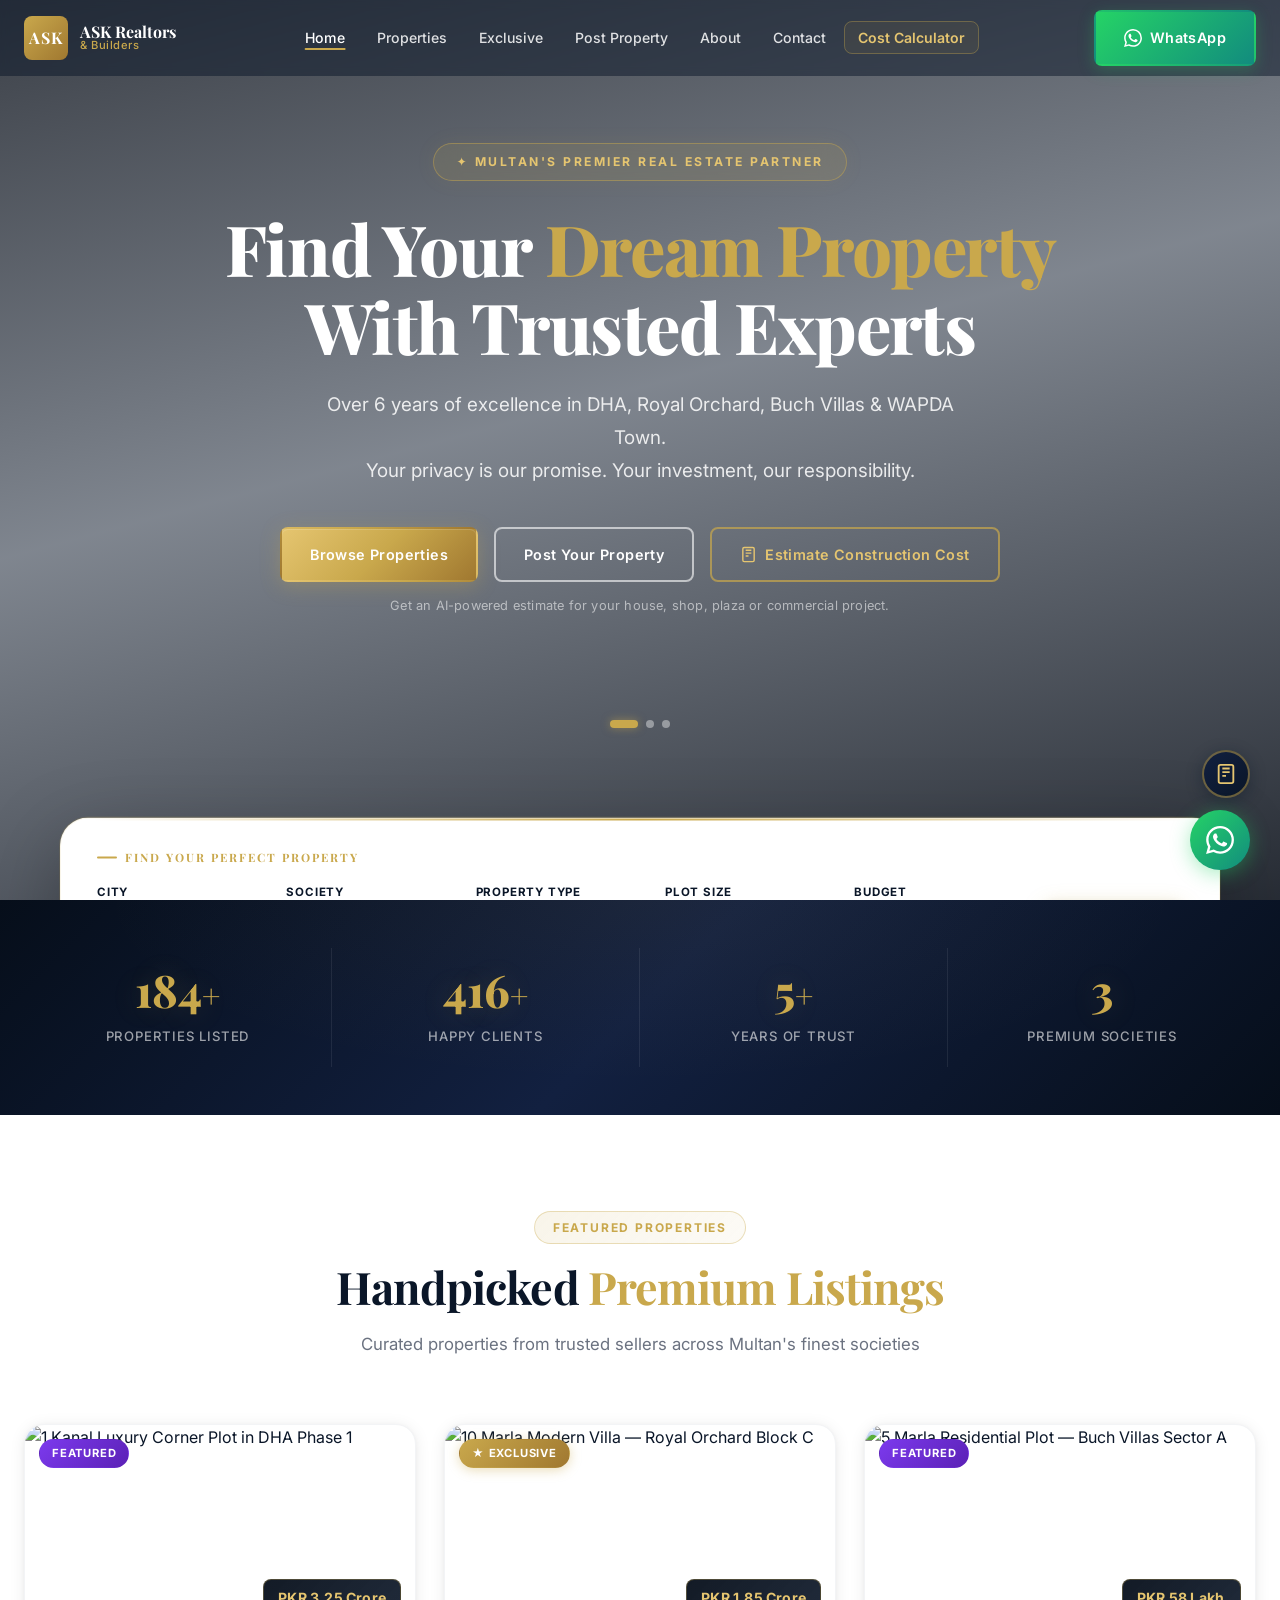
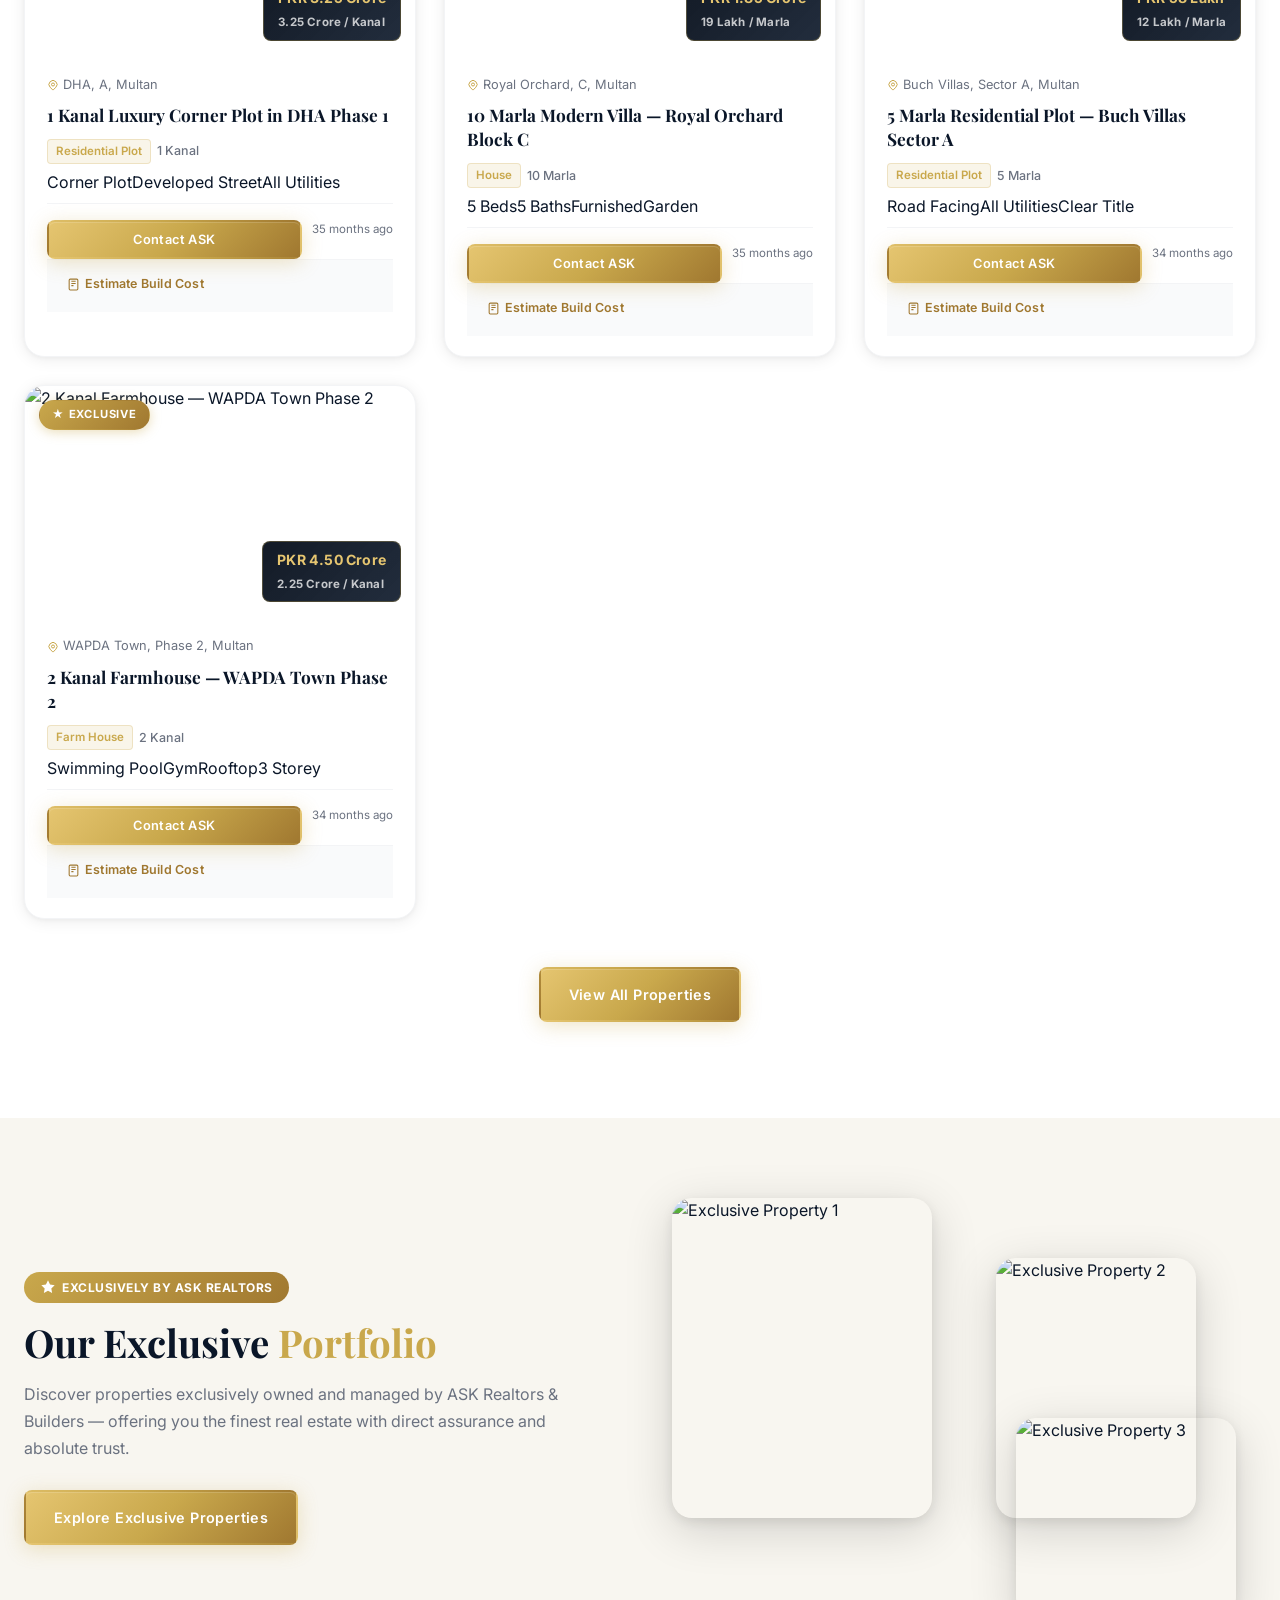
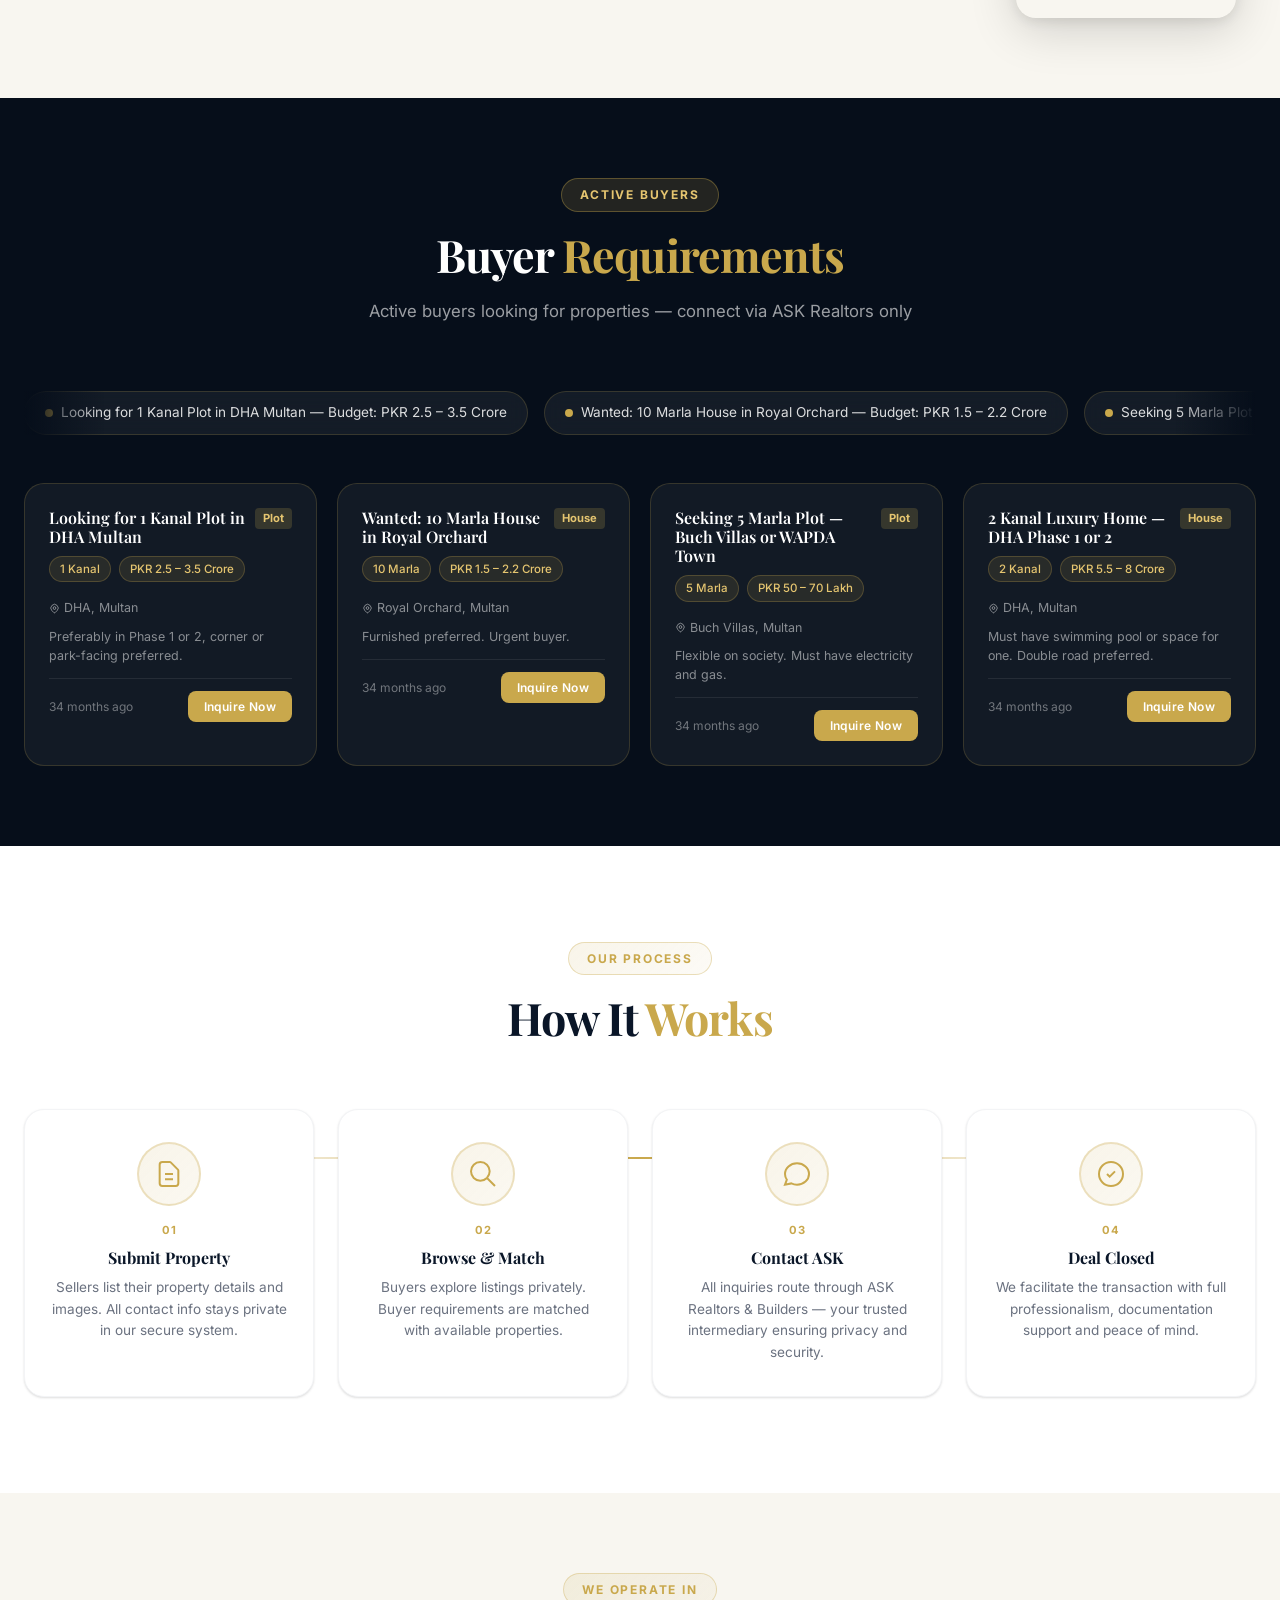
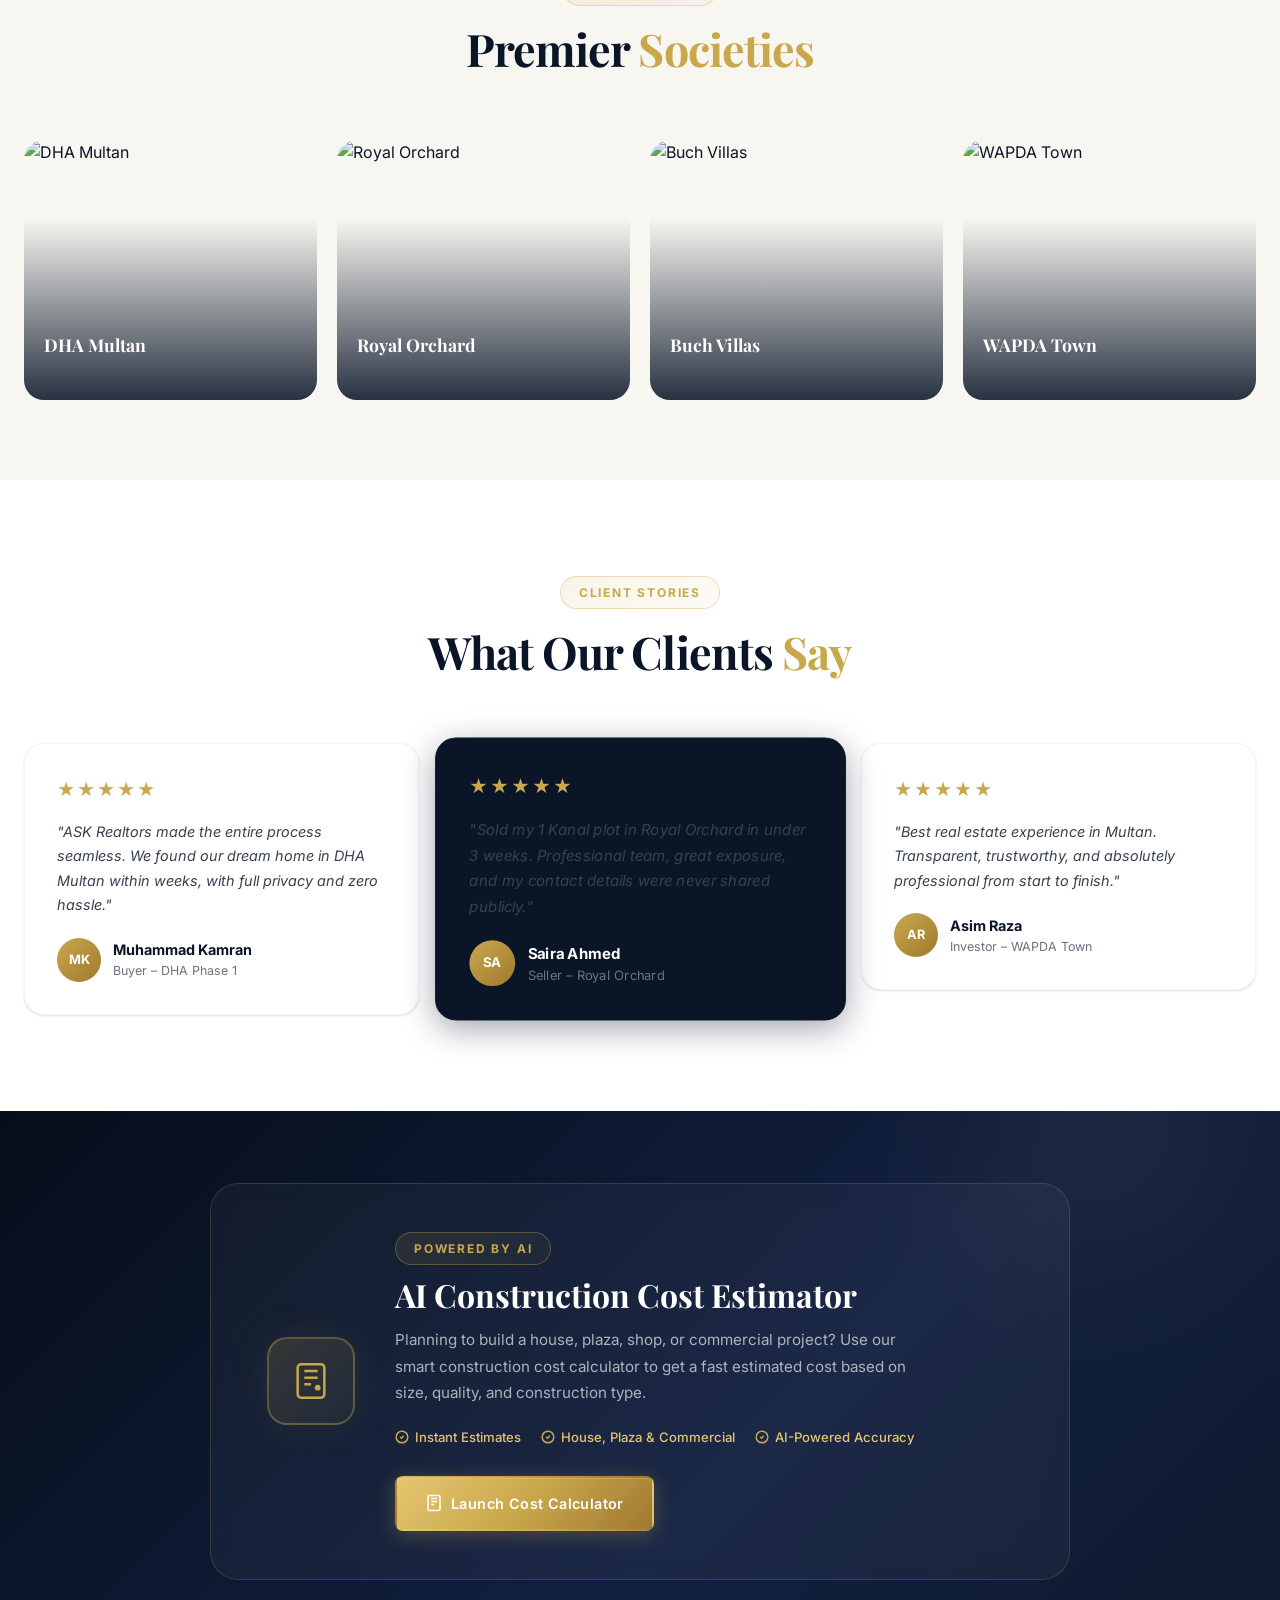
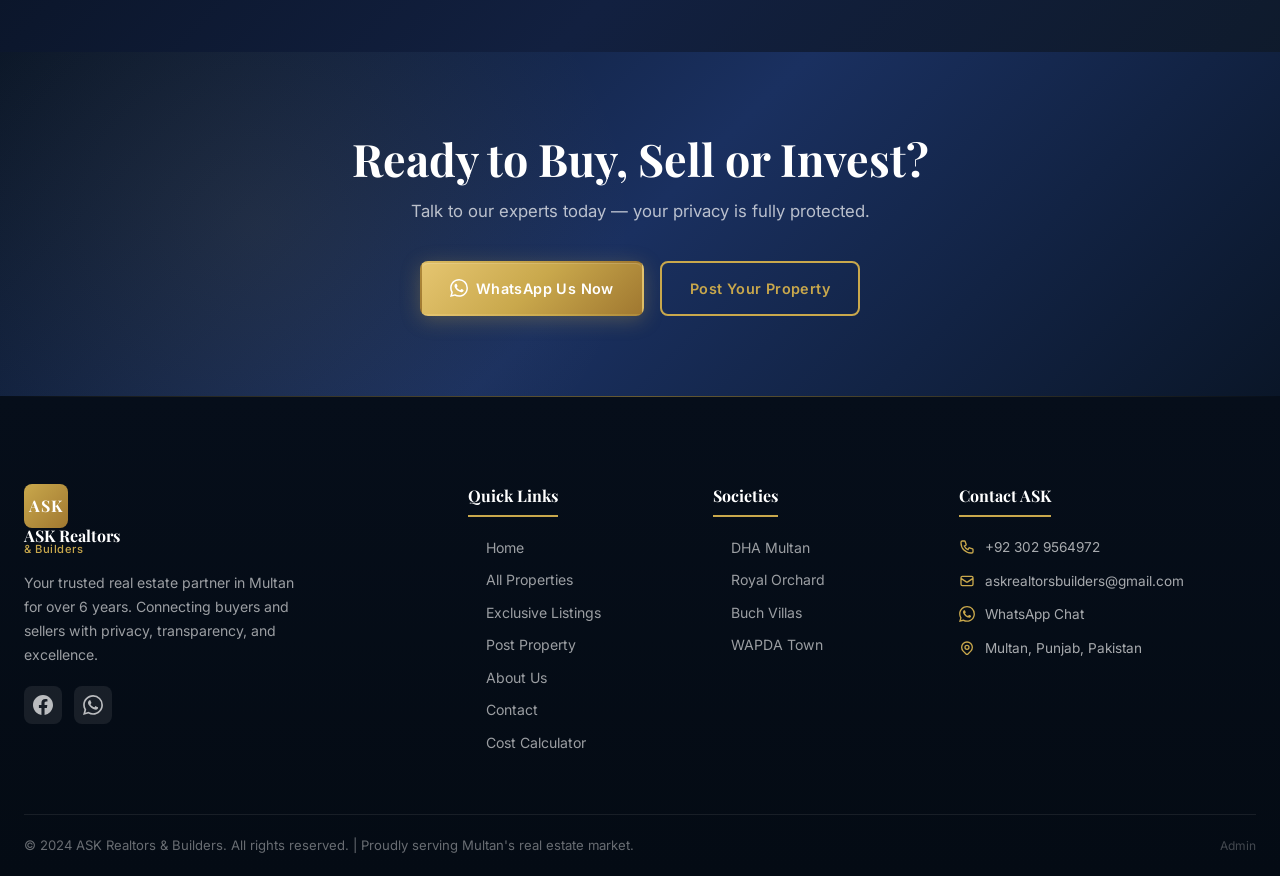
==== commit 36079f35: "Add files via upload" ====
--- a/index.html
+++ b/index.html
@@ -53,9 +53,9 @@
   </div>
   <div class="hero-overlay"></div>
   <div class="hero-content">
-    <div class="hero-badge">Multan's Premier Real Estate Partner</div>
+    <div class="hero-badge">✦ Multan's Premier Real Estate Partner</div>
     <h1 class="hero-title">Find Your <span class="gold-text">Dream Property</span><br/>With Trusted Experts</h1>
-    <p class="hero-subtitle">Over 6 years of excellence in DHA, Royal Orchard, Buch Villas & WAPDA Town. Your privacy protected. Your investment secured.</p>
+    <p class="hero-subtitle">Over 6 years of excellence in DHA, Royal Orchard, Buch Villas &amp; WAPDA Town.<br/>Your privacy is our promise. Your investment, our responsibility.</p>
     <div class="hero-btns">
       <a href="listings.html" class="btn btn-gold" id="heroBrowse">Browse Properties</a>
       <a href="submit.html" class="btn btn-outline-white" id="heroPost">Post Your Property</a>
@@ -64,12 +64,11 @@
         Estimate Construction Cost
       </a>
     </div>
-    <p class="hero-calc-note">Estimate the cost of building your house, shop, plaza, or commercial project.</p>
-  </div>
-  <!-- Search Bar -->
+    <p class="hero-calc-note">Get an AI-powered estimate for your house, shop, plaza or commercial project.</p>
+  </div>
   <div class="hero-search">
     <div class="search-container">
-      <h3 class="search-title">Search Properties</h3>
+      <h3 class="search-title">Find Your Perfect Property</h3>
       <div class="search-grid">
         <div class="search-field">
           <label>City</label>
@@ -78,6 +77,10 @@
             <option value="Multan">Multan</option>
             <option value="Lahore">Lahore</option>
             <option value="Islamabad">Islamabad</option>
+            <option value="Rawalpindi">Rawalpindi</option>
+            <option value="Karachi">Karachi</option>
+            <option value="Faisalabad">Faisalabad</option>
+            <option value="Bahawalpur">Bahawalpur</option>
           </select>
         </div>
         <div class="search-field">
@@ -85,29 +88,52 @@
           <select id="searchSociety">
             <option value="">All Societies</option>
             <option value="DHA">DHA</option>
+            <option value="Bahria Town">Bahria Town</option>
             <option value="Royal Orchard">Royal Orchard</option>
             <option value="Buch Villas">Buch Villas</option>
             <option value="WAPDA Town">WAPDA Town</option>
-            <option value="Other">Other</option>
+            <option value="Cantt">Cantt</option>
+            <option value="Model Town">Model Town</option>
+            <option value="Gulberg">Gulberg</option>
+          </select>
+        </div>
+        <div class="search-field">
+          <label>Property Type</label>
+          <select id="searchType">
+            <option value="">All Types</option>
+            <option value="Residential Plot">Residential Plot</option>
+            <option value="Commercial Plot">Commercial Plot</option>
+            <option value="House">House</option>
+            <option value="Apartment / Flat">Apartment / Flat</option>
+            <option value="Farm House">Farm House</option>
+            <option value="Shop">Shop</option>
+            <option value="Office">Office</option>
+            <option value="Plaza / Building">Plaza / Building</option>
           </select>
         </div>
         <div class="search-field">
           <label>Plot Size</label>
           <select id="searchSize">
             <option value="">Any Size</option>
+            <option value="3 Marla">3 Marla</option>
             <option value="5 Marla">5 Marla</option>
+            <option value="7 Marla">7 Marla</option>
             <option value="10 Marla">10 Marla</option>
             <option value="1 Kanal">1 Kanal</option>
             <option value="2 Kanal">2 Kanal</option>
+            <option value="4 Kanal">4 Kanal</option>
           </select>
         </div>
         <div class="search-field">
           <label>Budget</label>
           <select id="searchBudget">
             <option value="">Any Budget</option>
+            <option value="under-50lac">Under 50 Lakh</option>
             <option value="under-1cr">Under 1 Crore</option>
+            <option value="1cr-2cr">1 – 2 Crore</option>
             <option value="1cr-3cr">1 – 3 Crore</option>
             <option value="3cr-5cr">3 – 5 Crore</option>
+            <option value="5cr-10cr">5 – 10 Crore</option>
             <option value="above-5cr">Above 5 Crore</option>
           </select>
         </div>
@@ -484,5 +510,20 @@
 <script src="js/data.js"></script>
 <script src="js/main.js"></script>
 <script src="js/home.js"></script>
+<script>
+// Additional Enter key support for search box on home page
+document.addEventListener('DOMContentLoaded', () => {
+  document.querySelectorAll('.search-field select').forEach(el => {
+    el.addEventListener('change', () => {
+      // Briefly animate the search button to indicate ready to search
+      const btn = document.getElementById('heroSearchBtn');
+      if (btn) {
+        btn.classList.add('pulse-once');
+        setTimeout(() => btn.classList.remove('pulse-once'), 600);
+      }
+    });
+  });
+});
+</script>
 </body>
 </html>
--- a/css/main.css
+++ b/css/main.css
@@ -31,18 +31,18 @@
   --font-heading: 'Playfair Display', Georgia, serif;
   --font-body: 'Inter', system-ui, sans-serif;
 
-  --radius-sm: 6px;
-  --radius-md: 12px;
+  --radius-sm: 8px;
+  --radius-md: 14px;
   --radius-lg: 20px;
   --radius-xl: 28px;
 
   --shadow-sm: 0 1px 3px rgba(0,0,0,0.08), 0 1px 2px rgba(0,0,0,0.06);
-  --shadow-md: 0 4px 16px rgba(0,0,0,0.12);
-  --shadow-lg: 0 10px 40px rgba(0,0,0,0.18);
-  --shadow-gold: 0 4px 20px rgba(201,168,76,0.25);
-  --shadow-navy: 0 8px 30px rgba(10,22,40,0.35);
-
-  --transition: all 0.3s cubic-bezier(0.4,0,0.2,1);
+  --shadow-md: 0 4px 18px rgba(0,0,0,0.1), 0 2px 6px rgba(0,0,0,0.06);
+  --shadow-lg: 0 12px 48px rgba(0,0,0,0.16), 0 4px 12px rgba(0,0,0,0.08);
+  --shadow-gold: 0 4px 24px rgba(201,168,76,0.3);
+  --shadow-navy: 0 8px 32px rgba(10,22,40,0.38);
+
+  --transition: all 0.28s cubic-bezier(0.4,0,0.2,1);
   --transition-slow: all 0.5s cubic-bezier(0.4,0,0.2,1);
 
   --container: 1280px;
@@ -98,22 +98,25 @@
   border-radius: var(--radius-sm);
   font-size: 0.9rem;
   font-weight: 600;
-  letter-spacing: 0.5px;
+  letter-spacing: 0.4px;
   transition: var(--transition);
   cursor: pointer;
   border: 2px solid transparent;
   white-space: nowrap;
+  position: relative;
+  overflow: hidden;
 }
 
 .btn-gold {
-  background: linear-gradient(135deg, var(--gold), var(--gold-dark));
-  color: var(--white);
-  box-shadow: var(--shadow-gold);
+  background: linear-gradient(135deg, var(--gold-light) 0%, var(--gold) 50%, var(--gold-dark) 100%);
+  color: var(--white);
+  box-shadow: 0 4px 20px rgba(201,168,76,0.3), inset 0 1px 0 rgba(255,255,255,0.15);
+  border-color: transparent;
 }
 .btn-gold:hover {
   background: linear-gradient(135deg, var(--gold-light), var(--gold));
   transform: translateY(-2px);
-  box-shadow: 0 8px 30px rgba(201,168,76,0.4);
+  box-shadow: 0 8px 32px rgba(201,168,76,0.45);
 }
 
 .btn-navy {
@@ -128,12 +131,14 @@
 
 .btn-outline-white {
   background: transparent;
-  border-color: rgba(255,255,255,0.7);
-  color: var(--white);
+  border-color: rgba(255,255,255,0.6);
+  color: var(--white);
+  backdrop-filter: blur(4px);
 }
 .btn-outline-white:hover {
-  background: rgba(255,255,255,0.1);
+  background: rgba(255,255,255,0.12);
   border-color: var(--white);
+  transform: translateY(-2px);
 }
 
 .btn-outline-gold {
@@ -144,16 +149,19 @@
 .btn-outline-gold:hover {
   background: var(--gold);
   color: var(--white);
+  box-shadow: 0 4px 16px rgba(201,168,76,0.3);
+  transform: translateY(-2px);
 }
 
 .btn-whatsapp {
   background: linear-gradient(135deg, #25D366, #128C7E);
   color: var(--white);
+  box-shadow: 0 4px 16px rgba(37,211,102,0.25);
 }
 .btn-whatsapp:hover {
   background: linear-gradient(135deg, #20bd5a, #0e7a6e);
   transform: translateY(-2px);
-  box-shadow: 0 8px 24px rgba(37,211,102,0.3);
+  box-shadow: 0 8px 28px rgba(37,211,102,0.35);
 }
 
 .btn-full { width: 100%; justify-content: center; }
@@ -164,26 +172,30 @@
 
 .section-header {
   text-align: center;
-  margin-bottom: 60px;
+  margin-bottom: 64px;
 }
 
 .section-badge {
-  display: inline-block;
-  background: var(--gold-pale);
+  display: inline-flex;
+  align-items: center;
+  gap: 6px;
+  background: linear-gradient(135deg, rgba(201,168,76,0.12), rgba(201,168,76,0.05));
   color: var(--gold);
-  border: 1px solid rgba(201,168,76,0.3);
+  border: 1px solid rgba(201,168,76,0.35);
   padding: 6px 18px;
   border-radius: 50px;
-  font-size: 0.78rem;
-  font-weight: 600;
-  letter-spacing: 1.5px;
+  font-size: 0.75rem;
+  font-weight: 700;
+  letter-spacing: 1.8px;
   text-transform: uppercase;
   margin-bottom: 16px;
+  position: relative;
 }
 
 .section-title {
-  font-size: clamp(1.8rem, 3.5vw, 2.8rem);
+  font-size: clamp(1.9rem, 3.5vw, 2.9rem);
   margin-bottom: 16px;
+  letter-spacing: -0.02em;
 }
 
 .section-subtitle {
@@ -191,6 +203,7 @@
   font-size: 1.05rem;
   max-width: 600px;
   margin: 0 auto;
+  line-height: 1.75;
 }
 
 /* --- Navigation --- */
@@ -339,14 +352,15 @@
   background: var(--white);
   border-radius: var(--radius-lg);
   overflow: hidden;
-  box-shadow: var(--shadow-md);
-  transition: var(--transition);
+  box-shadow: 0 2px 16px rgba(0,0,0,0.08), 0 1px 4px rgba(0,0,0,0.04);
+  transition: all 0.32s cubic-bezier(0.4,0,0.2,1);
   border: 1px solid var(--gray-100);
   position: relative;
 }
 .property-card:hover {
-  transform: translateY(-6px);
-  box-shadow: var(--shadow-lg);
+  transform: translateY(-8px);
+  box-shadow: 0 20px 60px rgba(0,0,0,0.14), 0 4px 16px rgba(201,168,76,0.08);
+  border-color: rgba(201,168,76,0.2);
 }
 
 .card-img-wrap {
@@ -358,44 +372,51 @@
   width: 100%;
   height: 100%;
   object-fit: cover;
-  transition: transform 0.5s ease;
-}
-.property-card:hover .card-img-wrap img { transform: scale(1.06); }
+  transition: transform 0.6s ease;
+}
+.property-card:hover .card-img-wrap img { transform: scale(1.08); }
 
 .card-badge {
   position: absolute;
   top: 14px;
   left: 14px;
-  background: var(--navy);
-  color: var(--white);
-  padding: 4px 12px;
+  background: rgba(10,22,40,0.85);
+  backdrop-filter: blur(8px);
+  color: var(--white);
+  padding: 5px 12px;
   border-radius: 50px;
-  font-size: 0.72rem;
-  font-weight: 600;
-  letter-spacing: 0.5px;
+  font-size: 0.7rem;
+  font-weight: 700;
+  letter-spacing: 0.8px;
   text-transform: uppercase;
+  border: 1px solid rgba(255,255,255,0.1);
 }
 .card-badge.exclusive {
   background: linear-gradient(135deg, var(--gold), var(--gold-dark));
+  border-color: transparent;
+  box-shadow: 0 2px 12px rgba(201,168,76,0.4);
 }
 .card-badge.featured {
   background: linear-gradient(135deg, #7c3aed, #5b21b6);
+  border-color: transparent;
 }
 
 .card-price-tag {
   position: absolute;
   bottom: 14px;
   right: 14px;
-  background: rgba(10,22,40,0.9);
-  backdrop-filter: blur(10px);
+  background: linear-gradient(135deg, rgba(6,14,26,0.95), rgba(10,22,40,0.9));
+  backdrop-filter: blur(12px);
   color: var(--gold-light);
-  padding: 6px 14px;
-  border-radius: 6px;
-  font-size: 0.9rem;
+  padding: 7px 14px;
+  border-radius: 8px;
+  font-size: 0.88rem;
   font-weight: 700;
-}
-
-.card-body { padding: 20px; }
+  border: 1px solid rgba(201,168,76,0.3);
+  letter-spacing: 0.2px;
+}
+
+.card-body { padding: 20px 22px; }
 
 .card-location {
   display: flex;
@@ -405,10 +426,10 @@
   font-size: 0.8rem;
   margin-bottom: 8px;
 }
-.card-location svg { flex-shrink: 0; }
+.card-location svg { flex-shrink: 0; color: var(--gold); }
 
 .card-title {
-  font-size: 1.1rem;
+  font-size: 1.08rem;
   font-weight: 700;
   color: var(--navy);
   margin-bottom: 12px;
@@ -418,11 +439,12 @@
   line-clamp: 2;
   -webkit-box-orient: vertical;
   overflow: hidden;
+  line-height: 1.4;
 }
 
 .card-features {
   display: flex;
-  gap: 12px;
+  gap: 8px;
   flex-wrap: wrap;
   margin-bottom: 16px;
 }
@@ -430,11 +452,13 @@
   display: flex;
   align-items: center;
   gap: 4px;
-  font-size: 0.78rem;
+  font-size: 0.76rem;
   color: var(--text-secondary);
-  background: var(--gray-100);
+  background: var(--gray-50);
+  border: 1px solid var(--gray-200);
   padding: 4px 10px;
-  border-radius: 4px;
+  border-radius: 50px;
+  font-weight: 500;
 }
 
 .card-footer {
@@ -448,43 +472,64 @@
   justify-content: center;
   padding: 10px 12px;
   font-size: 0.8rem;
+  border-radius: var(--radius-sm);
 }
 
 /* --- Stats Strip --- */
 .stats-strip {
-  background: var(--navy);
-  padding: 40px 0;
+  background: linear-gradient(135deg, var(--navy-dark) 0%, var(--navy-mid) 50%, var(--navy-dark) 100%);
+  padding: 48px 0;
+  position: relative;
+  overflow: hidden;
+}
+.stats-strip::before {
+  content: '';
+  position: absolute;
+  inset: 0;
+  background: radial-gradient(ellipse at 50% 0%, rgba(201,168,76,0.06) 0%, transparent 60%);
+  pointer-events: none;
 }
 
 .stats-grid {
   display: grid;
   grid-template-columns: repeat(4, 1fr);
-  gap: 24px;
+  gap: 0;
   text-align: center;
+  position: relative;
 }
 
 .stat-item {
-  padding: 16px;
-  border-right: 1px solid rgba(255,255,255,0.1);
+  padding: 20px 24px;
+  border-right: 1px solid rgba(255,255,255,0.08);
+  position: relative;
+  transition: var(--transition);
 }
 .stat-item:last-child { border-right: none; }
+.stat-item:hover { background: rgba(201,168,76,0.04); }
 
 .stat-number {
   font-family: var(--font-heading);
-  font-size: 2.5rem;
-  font-weight: 700;
+  font-size: clamp(2rem, 3.5vw, 2.8rem);
+  font-weight: 800;
   color: var(--gold);
+  display: inline;
+  line-height: 1;
+  text-shadow: 0 0 30px rgba(201,168,76,0.2);
 }
 .stat-suffix {
   font-family: var(--font-heading);
-  font-size: 1.8rem;
+  font-size: clamp(1.4rem, 2.5vw, 2rem);
   color: var(--gold);
+  font-weight: 700;
 }
 .stat-label {
   display: block;
-  color: rgba(255,255,255,0.7);
-  font-size: 0.85rem;
-  margin-top: 4px;
+  color: rgba(255,255,255,0.6);
+  font-size: 0.82rem;
+  margin-top: 6px;
+  text-transform: uppercase;
+  letter-spacing: 0.8px;
+  font-weight: 500;
 }
 
 /* --- WhatsApp Float --- */
@@ -602,15 +647,16 @@
 /* --- Form Elements --- */
 .form-group { display: flex; flex-direction: column; gap: 6px; }
 .form-group label {
-  font-size: 0.85rem;
+  font-size: 0.84rem;
   font-weight: 600;
   color: var(--navy);
+  letter-spacing: 0.1px;
 }
 .form-group input,
 .form-group select,
 .form-group textarea {
-  padding: 12px 16px;
-  border: 2px solid var(--gray-200);
+  padding: 13px 16px;
+  border: 1.5px solid var(--gray-200);
   border-radius: var(--radius-sm);
   font-size: 0.9rem;
   transition: var(--transition);
@@ -618,19 +664,45 @@
   background: var(--white);
   color: var(--text-primary);
   width: 100%;
+  font-family: var(--font-body);
+}
+.form-group select {
+  padding-right: 36px;
+  background-image: url("data:image/svg+xml,%3Csvg xmlns='http://www.w3.org/2000/svg' width='12' height='12' viewBox='0 0 24 24' fill='none' stroke='%23c9a84c' stroke-width='2.5'%3E%3Cpath d='M6 9l6 6 6-6'/%3E%3C/svg%3E");
+  background-repeat: no-repeat;
+  background-position: right 12px center;
+  -webkit-appearance: none;
+  appearance: none;
+  cursor: pointer;
 }
 .form-group input:focus,
 .form-group select:focus,
 .form-group textarea:focus {
   border-color: var(--gold);
-  box-shadow: 0 0 0 3px var(--gold-pale);
+  box-shadow: 0 0 0 3px rgba(201,168,76,0.1);
+}
+.form-group input::placeholder,
+.form-group textarea::placeholder {
+  color: var(--gray-400);
+  font-size: 0.88rem;
 }
 
 /* --- Footer --- */
 .footer {
-  background: var(--navy-dark);
+  background: linear-gradient(180deg, var(--navy-dark) 0%, #040b14 100%);
   color: rgba(255,255,255,0.8);
-  padding: 80px 0 0;
+  padding: 88px 0 0;
+  position: relative;
+  overflow: hidden;
+}
+.footer::before {
+  content: '';
+  position: absolute;
+  top: 0;
+  left: 0;
+  right: 0;
+  height: 1px;
+  background: linear-gradient(90deg, transparent, rgba(201,168,76,0.5), transparent);
 }
 
 .footer-grid {
--- a/css/home.css
+++ b/css/home.css
@@ -37,10 +37,10 @@
   position: absolute;
   inset: 0;
   background: linear-gradient(
-    170deg,
-    rgba(6,14,26,0.72) 0%,
-    rgba(10,22,40,0.55) 50%,
-    rgba(6,14,26,0.8) 100%
+    165deg,
+    rgba(4,10,20,0.78) 0%,
+    rgba(10,22,40,0.52) 45%,
+    rgba(4,10,20,0.86) 100%
   );
   z-index: 1;
 }
@@ -50,43 +50,47 @@
   z-index: 2;
   text-align: center;
   padding: 0 24px;
-  max-width: 900px;
+  max-width: 960px;
   margin: 0 auto;
-  padding-bottom: 120px;
+  padding-bottom: 140px;
 }
 
 .hero-badge {
-  display: inline-block;
-  background: rgba(201,168,76,0.15);
-  border: 1px solid rgba(201,168,76,0.4);
+  display: inline-flex;
+  align-items: center;
+  gap: 8px;
+  background: rgba(201,168,76,0.12);
+  border: 1px solid rgba(201,168,76,0.45);
   color: var(--gold-light);
-  padding: 8px 20px;
+  padding: 8px 22px;
   border-radius: 50px;
-  font-size: 0.78rem;
-  font-weight: 600;
-  letter-spacing: 2px;
+  font-size: 0.76rem;
+  font-weight: 700;
+  letter-spacing: 2.5px;
   text-transform: uppercase;
-  margin-bottom: 24px;
-  backdrop-filter: blur(10px);
+  margin-bottom: 28px;
+  backdrop-filter: blur(12px);
   animation: fadeInDown 0.8s ease forwards;
+  box-shadow: 0 0 20px rgba(201,168,76,0.08);
 }
 
 .hero-title {
-  font-size: clamp(2.2rem, 5.5vw, 4rem);
+  font-size: clamp(2.4rem, 6vw, 4.4rem);
   font-weight: 800;
   color: var(--white);
-  line-height: 1.15;
-  margin-bottom: 20px;
+  line-height: 1.12;
+  margin-bottom: 22px;
   animation: fadeInUp 0.9s ease 0.2s forwards;
   opacity: 0;
+  letter-spacing: -0.02em;
 }
 
 .hero-subtitle {
-  font-size: clamp(0.95rem, 1.8vw, 1.15rem);
-  color: rgba(255,255,255,0.82);
-  max-width: 620px;
-  margin: 0 auto 36px;
-  line-height: 1.7;
+  font-size: clamp(1rem, 1.8vw, 1.18rem);
+  color: rgba(255,255,255,0.85);
+  max-width: 640px;
+  margin: 0 auto 40px;
+  line-height: 1.75;
   animation: fadeInUp 0.9s ease 0.4s forwards;
   opacity: 0;
 }
@@ -111,29 +115,50 @@
 }
 
 .search-container {
-  max-width: 960px;
+  max-width: 1160px;
   margin: 0 auto;
-  padding: 0 24px;
+  padding: 32px 36px;
   background: var(--white);
   border-radius: var(--radius-xl);
-  box-shadow: 0 20px 60px rgba(0,0,0,0.25);
-  padding: 28px 32px;
-  border: 1px solid var(--gray-100);
+  box-shadow: 0 24px 80px rgba(0,0,0,0.28), 0 0 0 1px rgba(201,168,76,0.15);
+  border: 1px solid rgba(201,168,76,0.12);
+  position: relative;
+}
+
+.search-container::before {
+  content: '';
+  position: absolute;
+  top: 0;
+  left: 32px;
+  right: 32px;
+  height: 2px;
+  background: linear-gradient(90deg, transparent, var(--gold), transparent);
+  border-radius: 2px;
 }
 
 .search-title {
-  font-size: 0.85rem;
-  font-weight: 600;
-  color: var(--text-muted);
+  font-size: 0.72rem;
+  font-weight: 700;
+  color: var(--gold);
   text-transform: uppercase;
-  letter-spacing: 1px;
-  margin-bottom: 16px;
+  letter-spacing: 2px;
+  margin-bottom: 18px;
+  display: flex;
+  align-items: center;
+  gap: 8px;
+}
+.search-title::before {
+  content: '';
+  width: 20px;
+  height: 2px;
+  background: var(--gold);
+  border-radius: 2px;
 }
 
 .search-grid {
   display: grid;
-  grid-template-columns: 1fr 1fr 1fr 1fr auto;
-  gap: 12px;
+  grid-template-columns: 1fr 1fr 1fr 1fr 1fr auto;
+  gap: 14px;
   align-items: end;
 }
 
@@ -143,34 +168,53 @@
   gap: 6px;
 }
 .search-field label {
-  font-size: 0.75rem;
-  font-weight: 600;
+  font-size: 0.72rem;
+  font-weight: 700;
   color: var(--navy);
   text-transform: uppercase;
-  letter-spacing: 0.5px;
+  letter-spacing: 0.8px;
 }
 .search-field select {
-  padding: 11px 14px;
-  border: 2px solid var(--gray-200);
+  padding: 12px 36px 12px 14px;
+  border: 1.5px solid var(--gray-200);
   border-radius: var(--radius-sm);
   font-size: 0.88rem;
+  font-family: var(--font-body);
   transition: var(--transition);
   outline: none;
   color: var(--text-primary);
-  background: var(--gray-50);
+  background: var(--gray-50) url("data:image/svg+xml,%3Csvg xmlns='http://www.w3.org/2000/svg' width='12' height='12' viewBox='0 0 24 24' fill='none' stroke='%23c9a84c' stroke-width='2.5'%3E%3Cpath d='M6 9l6 6 6-6'/%3E%3C/svg%3E") no-repeat right 12px center;
+  -webkit-appearance: none;
+  appearance: none;
   cursor: pointer;
+  width: 100%;
 }
 .search-field select:focus {
   border-color: var(--gold);
-  background: var(--white);
-}
-
-.search-btn { padding: 12px 24px; align-self: end; }
+  background-color: var(--white);
+  box-shadow: 0 0 0 3px rgba(201,168,76,0.1);
+}
+.search-field select:hover {
+  border-color: rgba(201,168,76,0.5);
+}
+
+.search-btn {
+  padding: 13px 28px;
+  align-self: end;
+  gap: 10px;
+  font-size: 0.9rem;
+  white-space: nowrap;
+  box-shadow: 0 4px 20px rgba(201,168,76,0.35), 0 2px 8px rgba(0,0,0,0.08);
+}
+.search-btn:hover {
+  transform: translateY(-2px);
+  box-shadow: 0 8px 28px rgba(201,168,76,0.4);
+}
 
 /* Hero Dots */
 .hero-dots {
   position: absolute;
-  bottom: 170px;
+  bottom: 172px;
   left: 50%;
   transform: translateX(-50%);
   z-index: 4;
@@ -187,8 +231,9 @@
 }
 .hero-dot.active {
   background: var(--gold);
-  width: 24px;
+  width: 28px;
   border-radius: 4px;
+  box-shadow: 0 0 8px rgba(201,168,76,0.5);
 }
 
 /* --- Exclusive Teaser --- */
@@ -592,6 +637,13 @@
   to { opacity: 1; transform: translateY(0); }
 }
 
+@keyframes pulseGold {
+  0% { box-shadow: 0 4px 20px rgba(201,168,76,0.35); }
+  50% { box-shadow: 0 4px 32px rgba(201,168,76,0.65), 0 0 0 6px rgba(201,168,76,0.12); }
+  100% { box-shadow: 0 4px 20px rgba(201,168,76,0.35); }
+}
+.pulse-once { animation: pulseGold 0.6s ease; }
+
 /* --- Responsive Home --- */
 @media (max-width: 1024px) {
   .exclusive-content { grid-template-columns: 1fr; gap: 40px; }
@@ -606,6 +658,9 @@
   .societies-grid { grid-template-columns: repeat(2, 1fr); }
   .testimonials-grid { grid-template-columns: 1fr; }
   .featured-testimonial { transform: scale(1); }
+
+  .search-grid { grid-template-columns: 1fr 1fr 1fr; }
+  .search-btn { grid-column: 1 / -1; }
 }
 
 @media (max-width: 768px) {
@@ -614,7 +669,7 @@
 
   .search-grid { grid-template-columns: 1fr 1fr; }
   .search-btn { grid-column: 1 / -1; }
-  .search-container { padding: 20px; }
+  .search-container { padding: 22px 20px; }
   .hero-search { transform: none; position: relative; bottom: auto; background: var(--white); }
   .hero { flex-direction: column; }
 
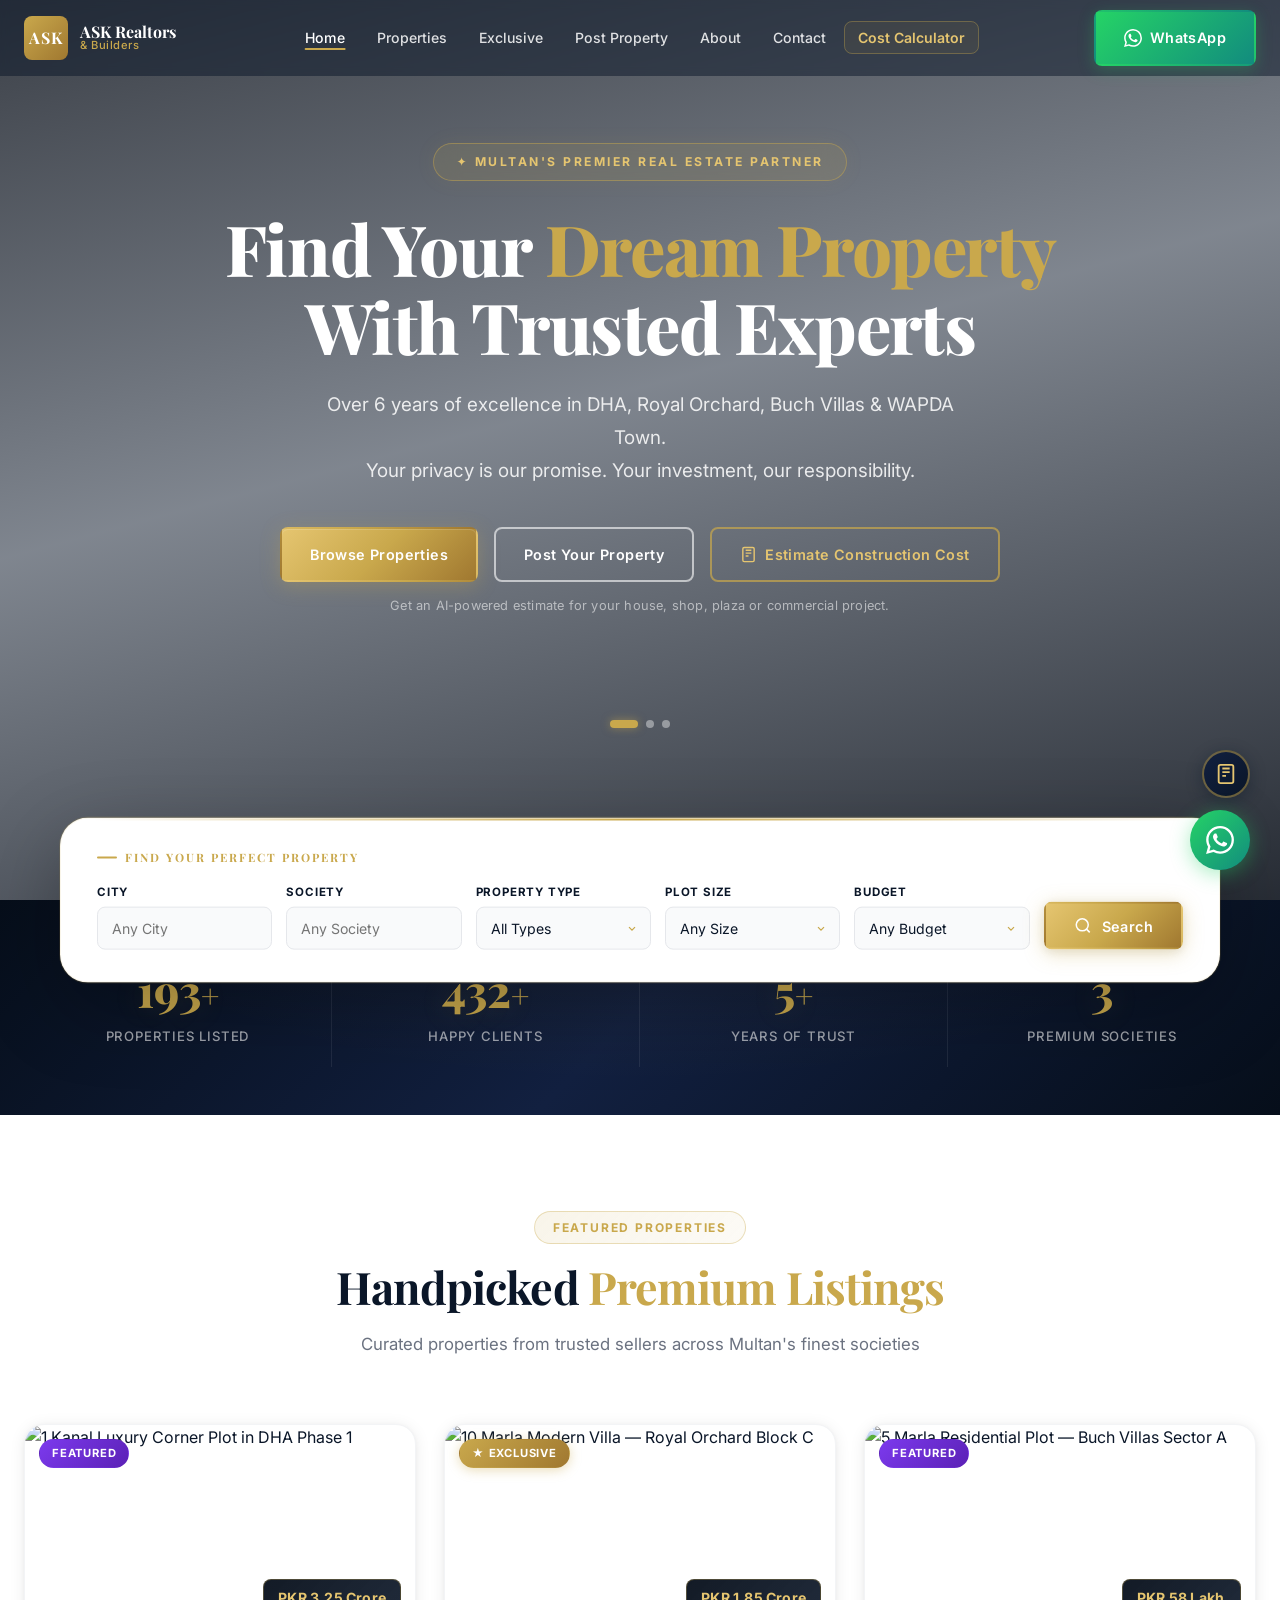
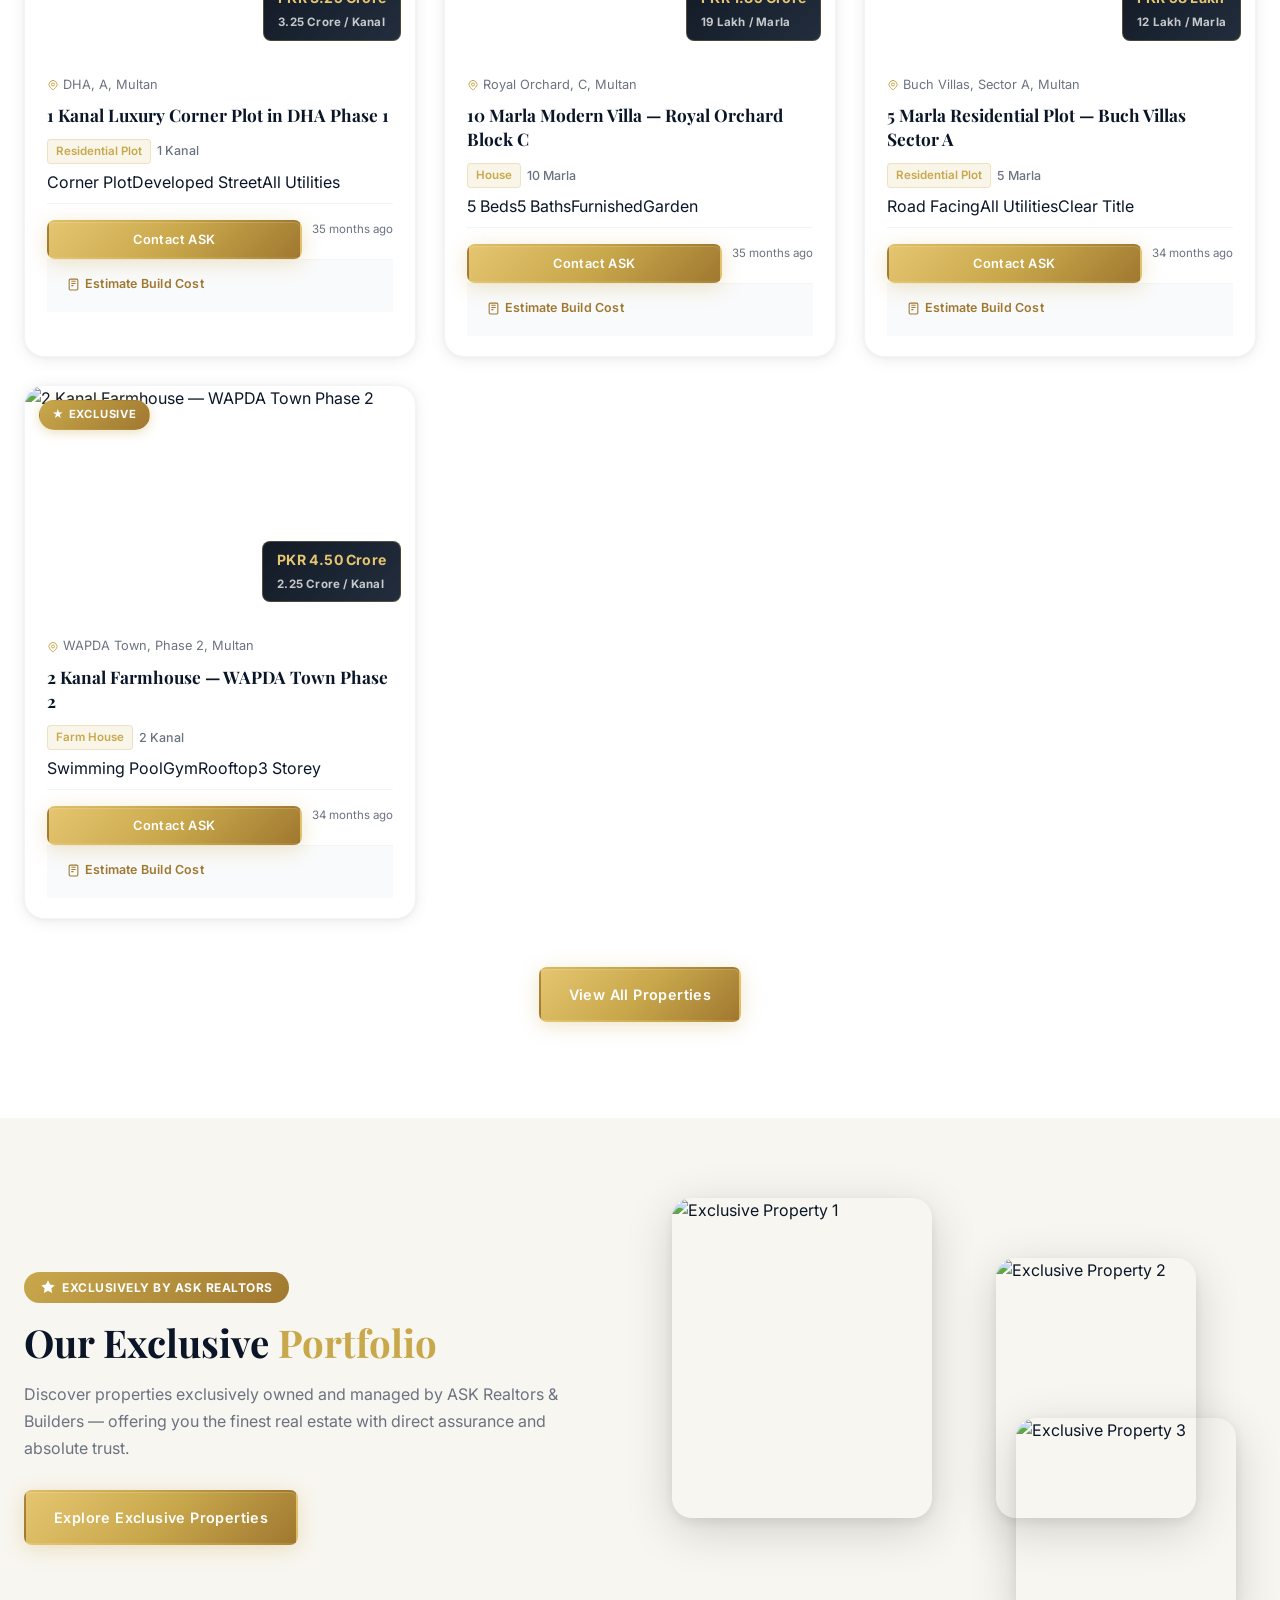
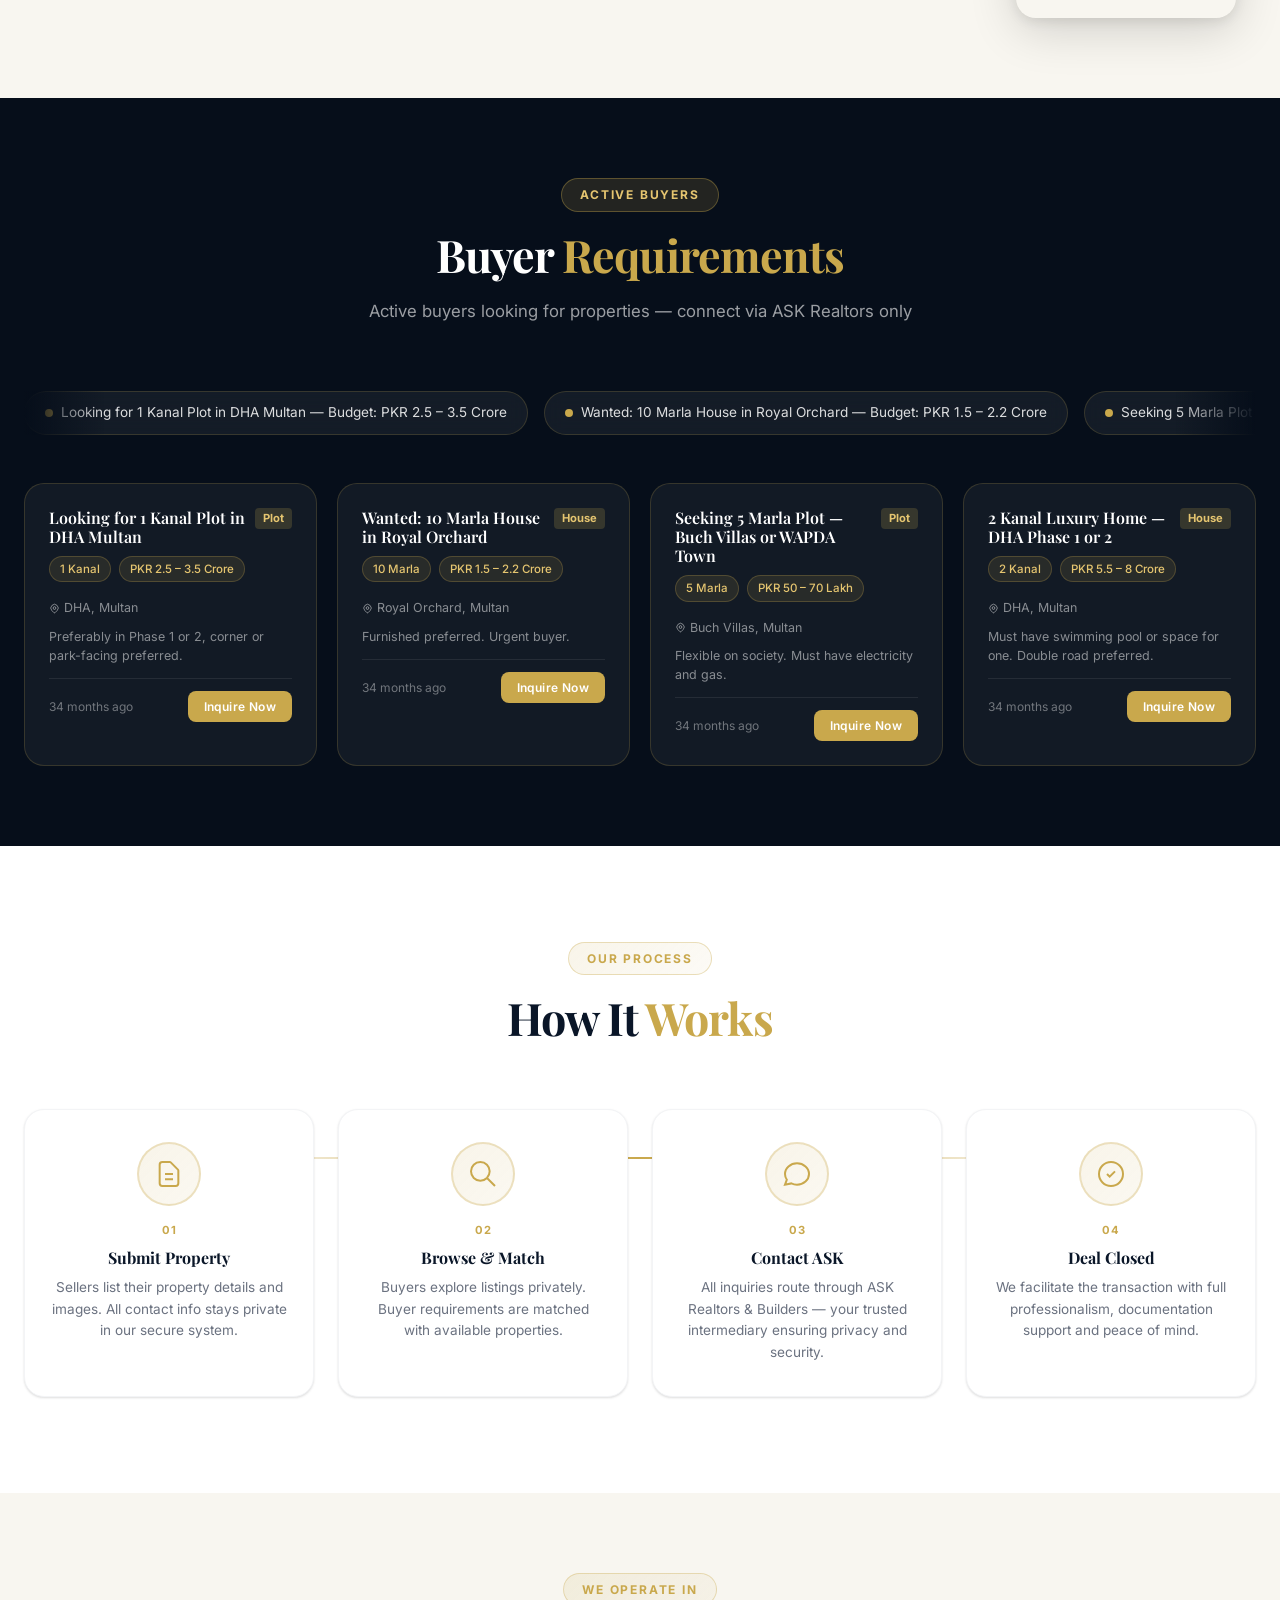
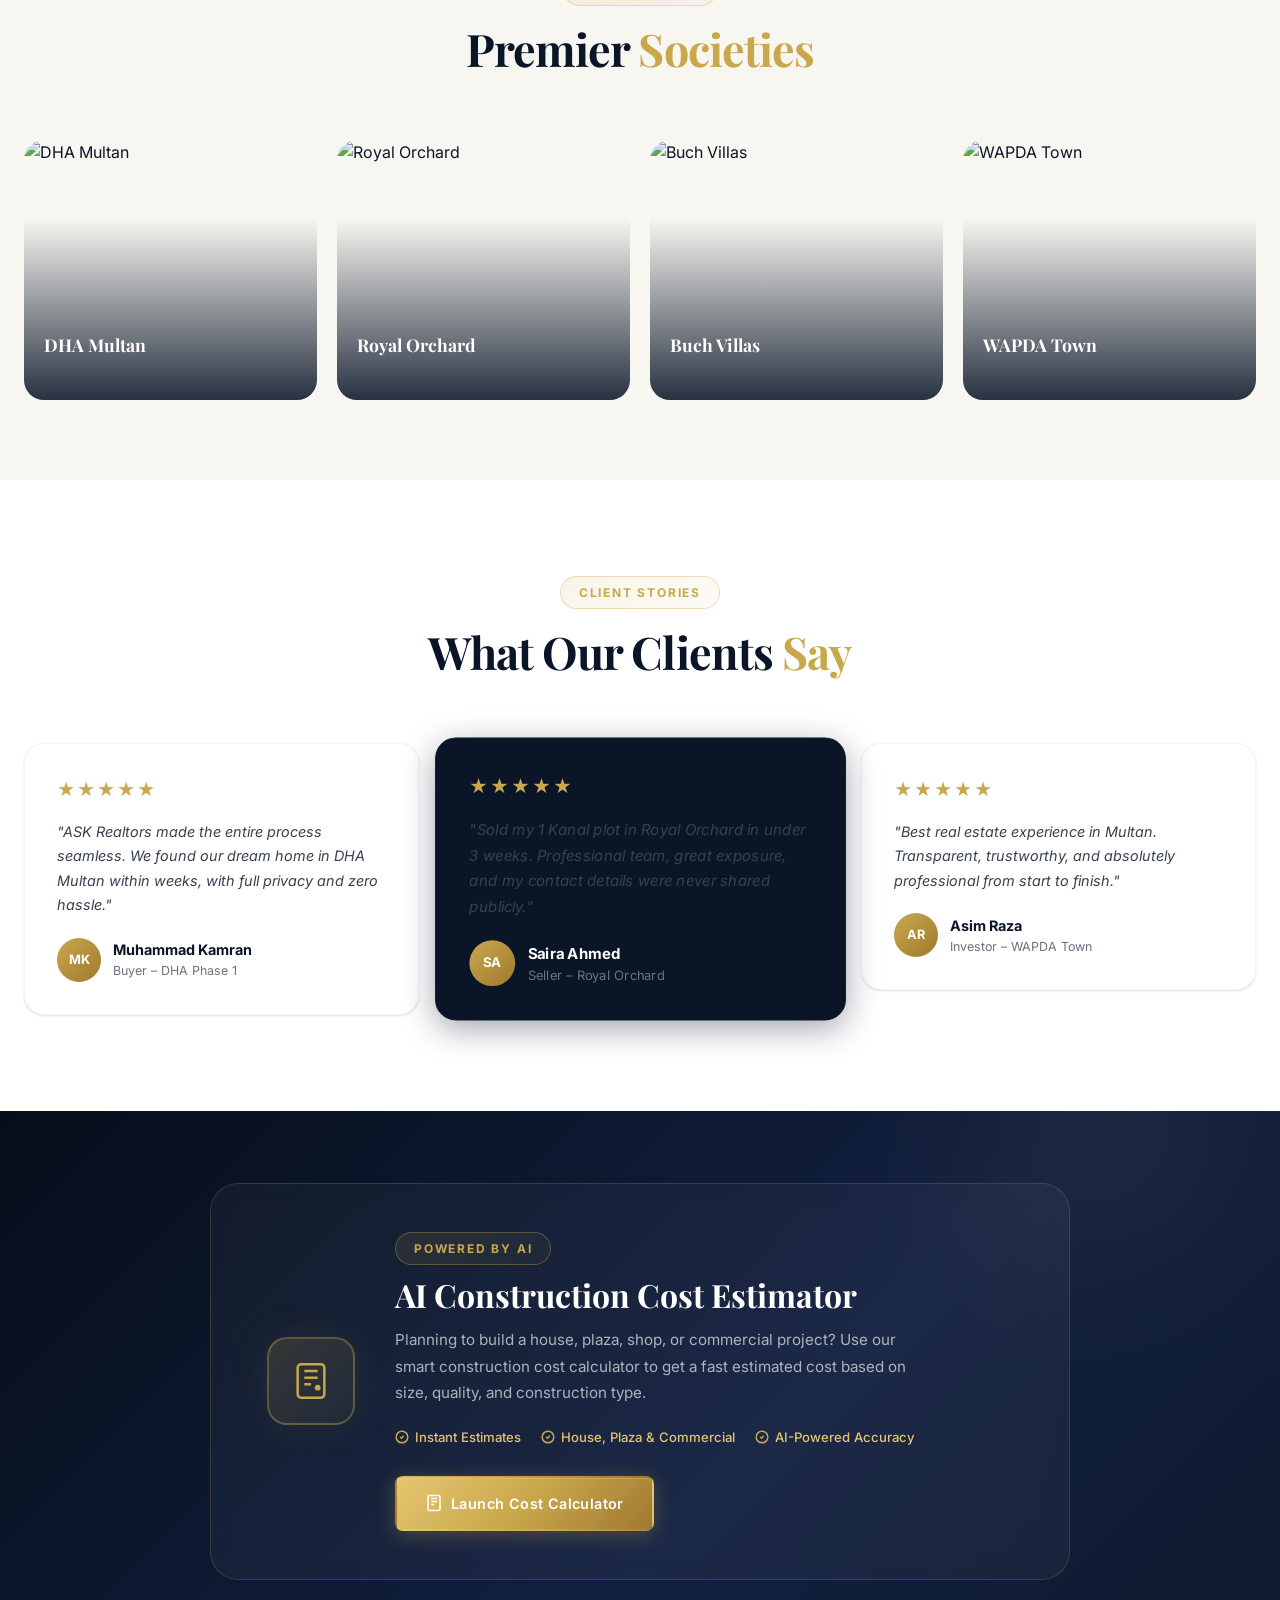
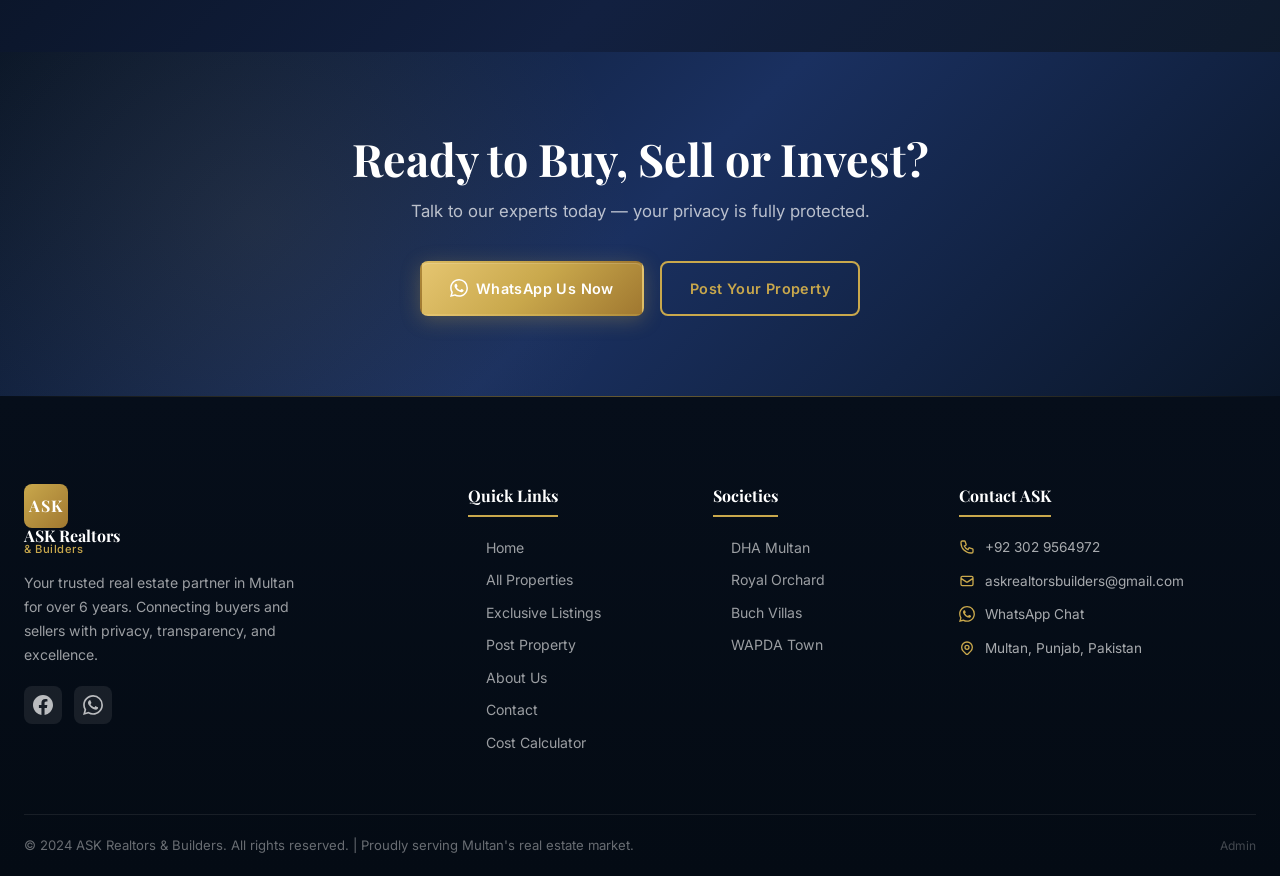
==== commit b717f793: "Add files via upload" ====
--- a/index.html
+++ b/index.html
@@ -72,30 +72,30 @@
       <div class="search-grid">
         <div class="search-field">
           <label>City</label>
-          <select id="searchCity">
-            <option value="">All Cities</option>
-            <option value="Multan">Multan</option>
-            <option value="Lahore">Lahore</option>
-            <option value="Islamabad">Islamabad</option>
-            <option value="Rawalpindi">Rawalpindi</option>
-            <option value="Karachi">Karachi</option>
-            <option value="Faisalabad">Faisalabad</option>
-            <option value="Bahawalpur">Bahawalpur</option>
-          </select>
+          <input type="text" id="searchCity" list="searchCityList" placeholder="Any City" />
+          <datalist id="searchCityList">
+            <option value="Multan">
+            <option value="Lahore">
+            <option value="Islamabad">
+            <option value="Rawalpindi">
+            <option value="Karachi">
+            <option value="Faisalabad">
+            <option value="Bahawalpur">
+          </datalist>
         </div>
         <div class="search-field">
           <label>Society</label>
-          <select id="searchSociety">
-            <option value="">All Societies</option>
-            <option value="DHA">DHA</option>
-            <option value="Bahria Town">Bahria Town</option>
-            <option value="Royal Orchard">Royal Orchard</option>
-            <option value="Buch Villas">Buch Villas</option>
-            <option value="WAPDA Town">WAPDA Town</option>
-            <option value="Cantt">Cantt</option>
-            <option value="Model Town">Model Town</option>
-            <option value="Gulberg">Gulberg</option>
-          </select>
+          <input type="text" id="searchSociety" list="searchSocietyList" placeholder="Any Society" />
+          <datalist id="searchSocietyList">
+            <option value="DHA">
+            <option value="Bahria Town">
+            <option value="Royal Orchard">
+            <option value="Buch Villas">
+            <option value="WAPDA Town">
+            <option value="Cantt">
+            <option value="Model Town">
+            <option value="Gulberg">
+          </datalist>
         </div>
         <div class="search-field">
           <label>Property Type</label>
@@ -513,7 +513,7 @@
 <script>
 // Additional Enter key support for search box on home page
 document.addEventListener('DOMContentLoaded', () => {
-  document.querySelectorAll('.search-field select').forEach(el => {
+  document.querySelectorAll('.search-field input, .search-field select').forEach(el => {
     el.addEventListener('change', () => {
       // Briefly animate the search button to indicate ready to search
       const btn = document.getElementById('heroSearchBtn');
@@ -522,6 +522,16 @@
         setTimeout(() => btn.classList.remove('pulse-once'), 600);
       }
     });
+    
+    // Also trigger search immediately on pressing Enter in text inputs
+    if(el.tagName.toLowerCase() === 'input') {
+      el.addEventListener('keydown', (e) => {
+        if(e.key === 'Enter') {
+          e.preventDefault();
+          doSearch();
+        }
+      });
+    }
   });
 });
 </script>
--- a/css/home.css
+++ b/css/home.css
@@ -3,19 +3,18 @@
 /* --- Hero --- */
 .hero {
   position: relative;
-  height: 100vh;
-  min-height: 700px;
+  min-height: max(100vh, 700px);
   display: flex;
   flex-direction: column;
   align-items: center;
   justify-content: center;
-  overflow: hidden;
 }
 
 .hero-slider {
   position: absolute;
   inset: 0;
   z-index: 0;
+  overflow: hidden;
 }
 
 .hero-slide {
@@ -174,8 +173,9 @@
   text-transform: uppercase;
   letter-spacing: 0.8px;
 }
+.search-field input,
 .search-field select {
-  padding: 12px 36px 12px 14px;
+  padding: 12px 14px;
   border: 1.5px solid var(--gray-200);
   border-radius: var(--radius-sm);
   font-size: 0.88rem;
@@ -183,17 +183,25 @@
   transition: var(--transition);
   outline: none;
   color: var(--text-primary);
-  background: var(--gray-50) url("data:image/svg+xml,%3Csvg xmlns='http://www.w3.org/2000/svg' width='12' height='12' viewBox='0 0 24 24' fill='none' stroke='%23c9a84c' stroke-width='2.5'%3E%3Cpath d='M6 9l6 6 6-6'/%3E%3C/svg%3E") no-repeat right 12px center;
+  background: var(--gray-50);
+  width: 100%;
+}
+.search-field select {
+  padding-right: 36px;
+  background-image: url("data:image/svg+xml,%3Csvg xmlns='http://www.w3.org/2000/svg' width='12' height='12' viewBox='0 0 24 24' fill='none' stroke='%23c9a84c' stroke-width='2.5'%3E%3Cpath d='M6 9l6 6 6-6'/%3E%3C/svg%3E");
+  background-repeat: no-repeat;
+  background-position: right 12px center;
   -webkit-appearance: none;
   appearance: none;
   cursor: pointer;
-  width: 100%;
-}
+}
+.search-field input:focus,
 .search-field select:focus {
   border-color: var(--gold);
   background-color: var(--white);
   box-shadow: 0 0 0 3px rgba(201,168,76,0.1);
 }
+.search-field input:hover,
 .search-field select:hover {
   border-color: rgba(201,168,76,0.5);
 }
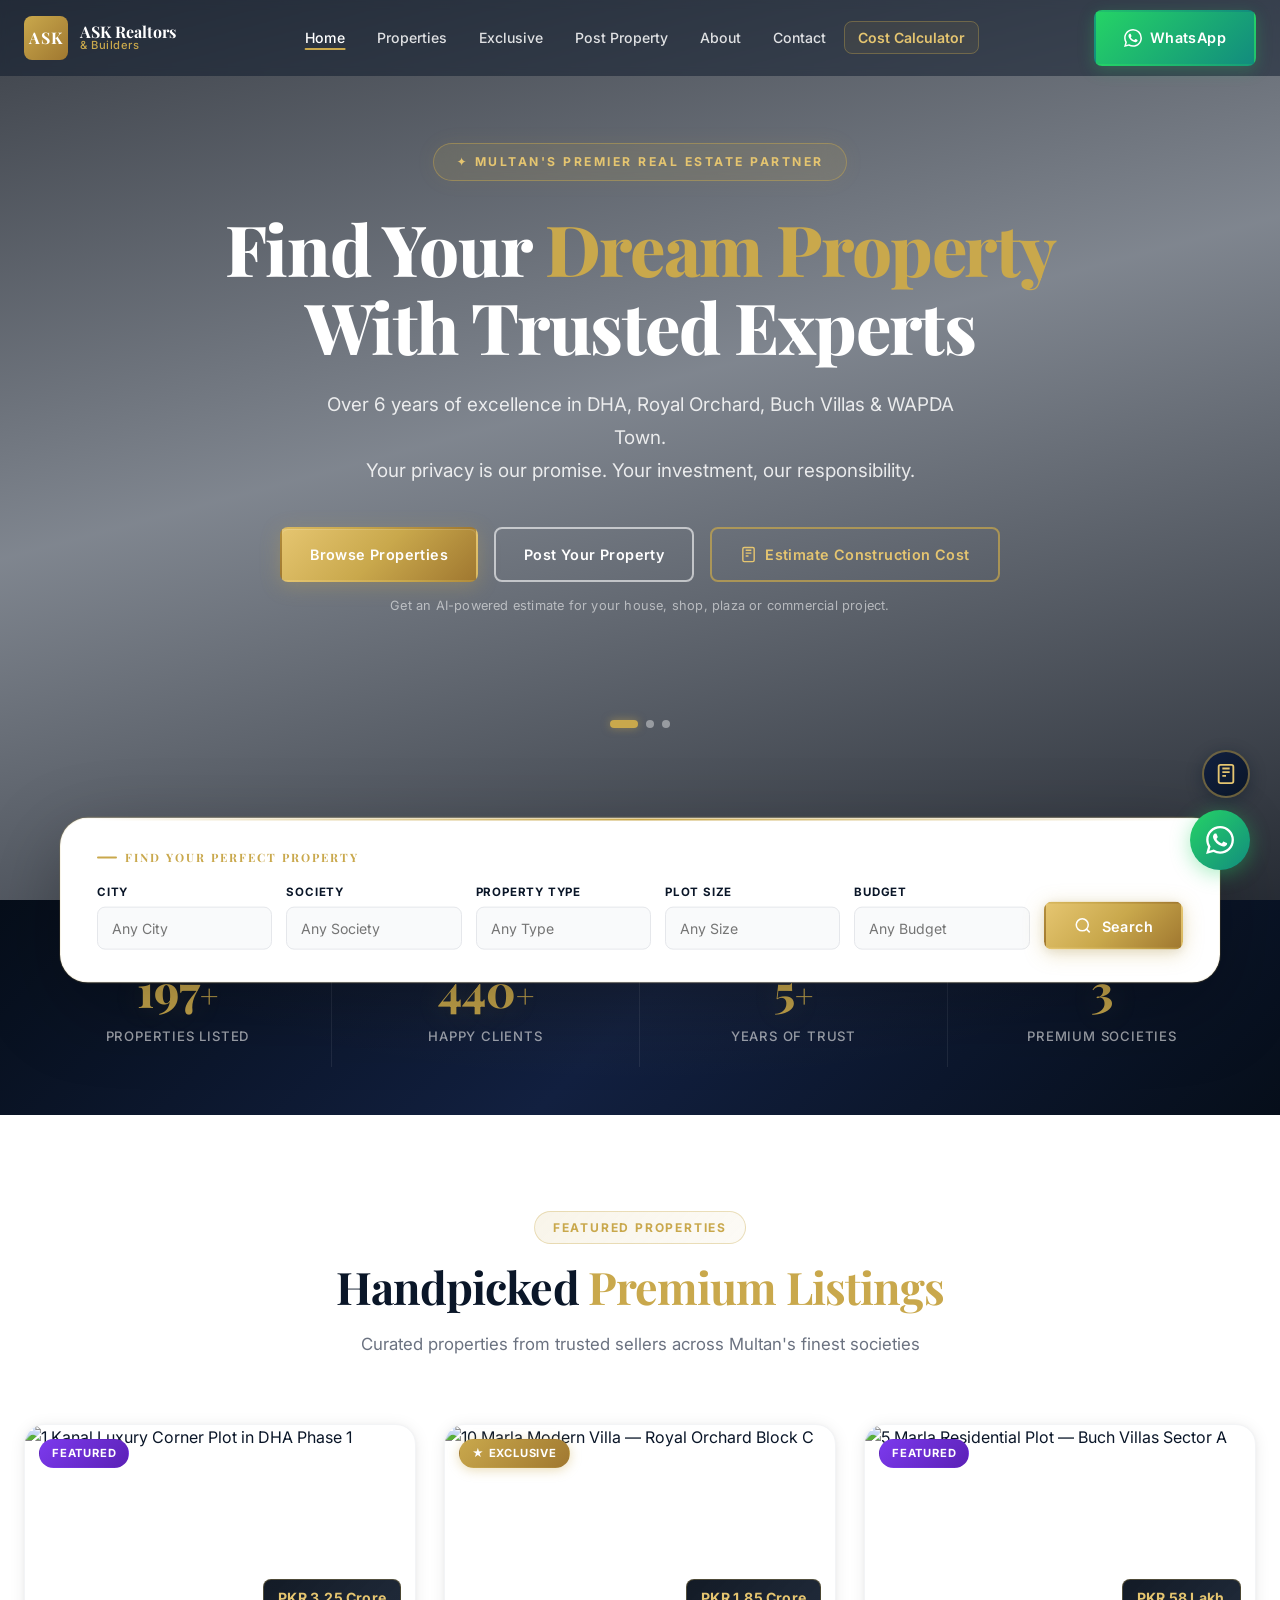
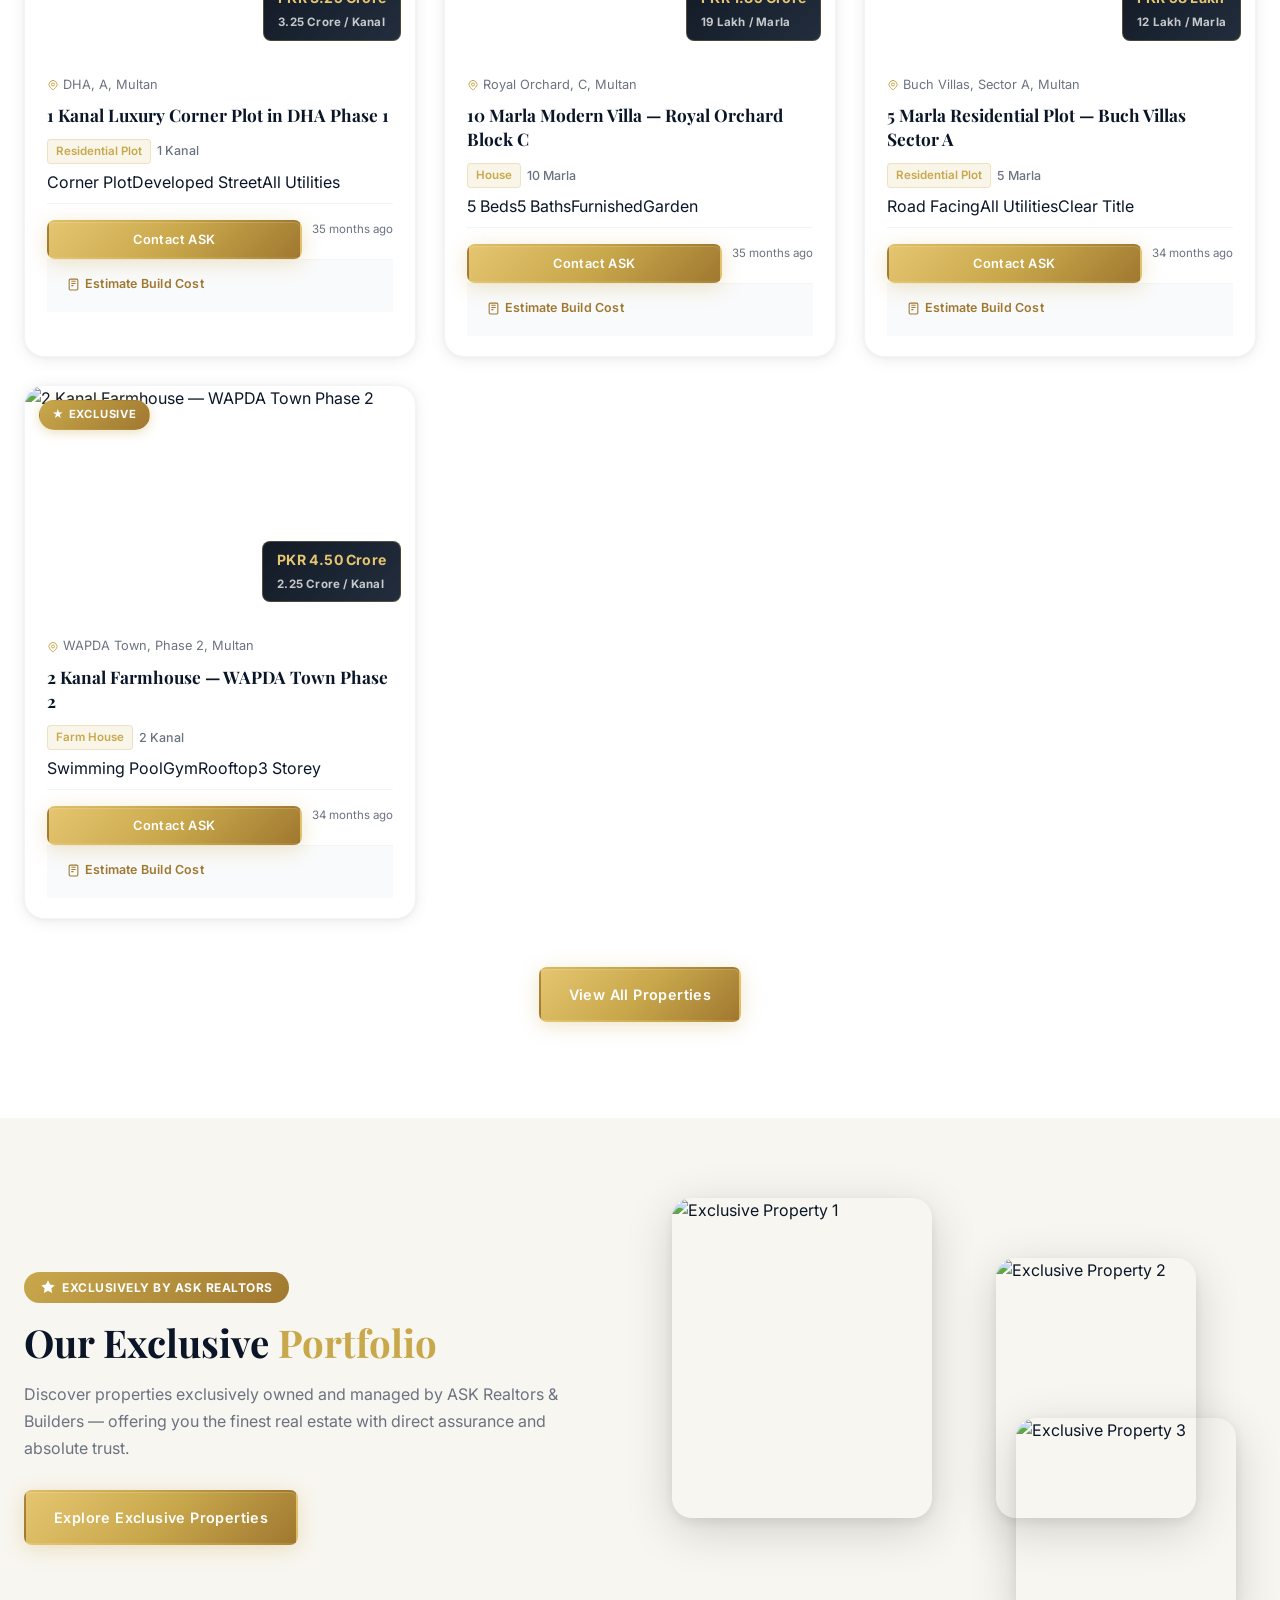
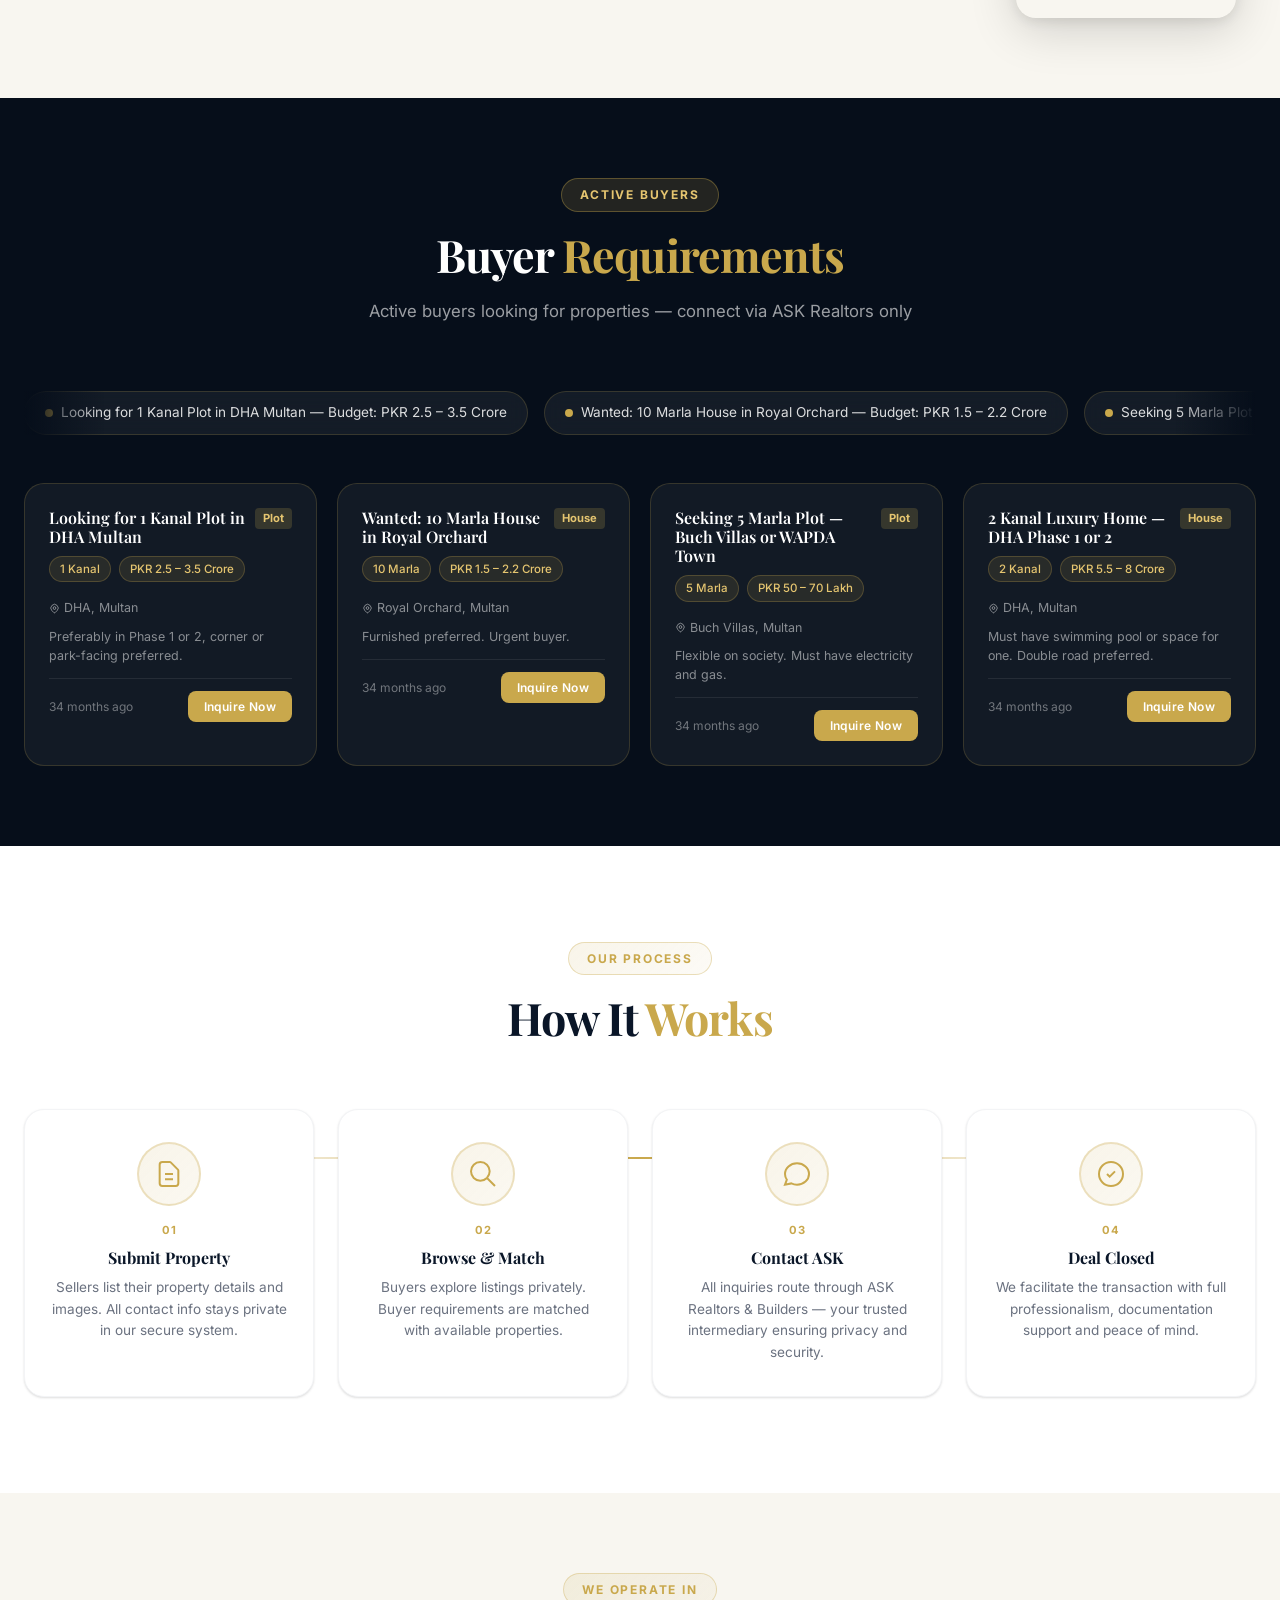
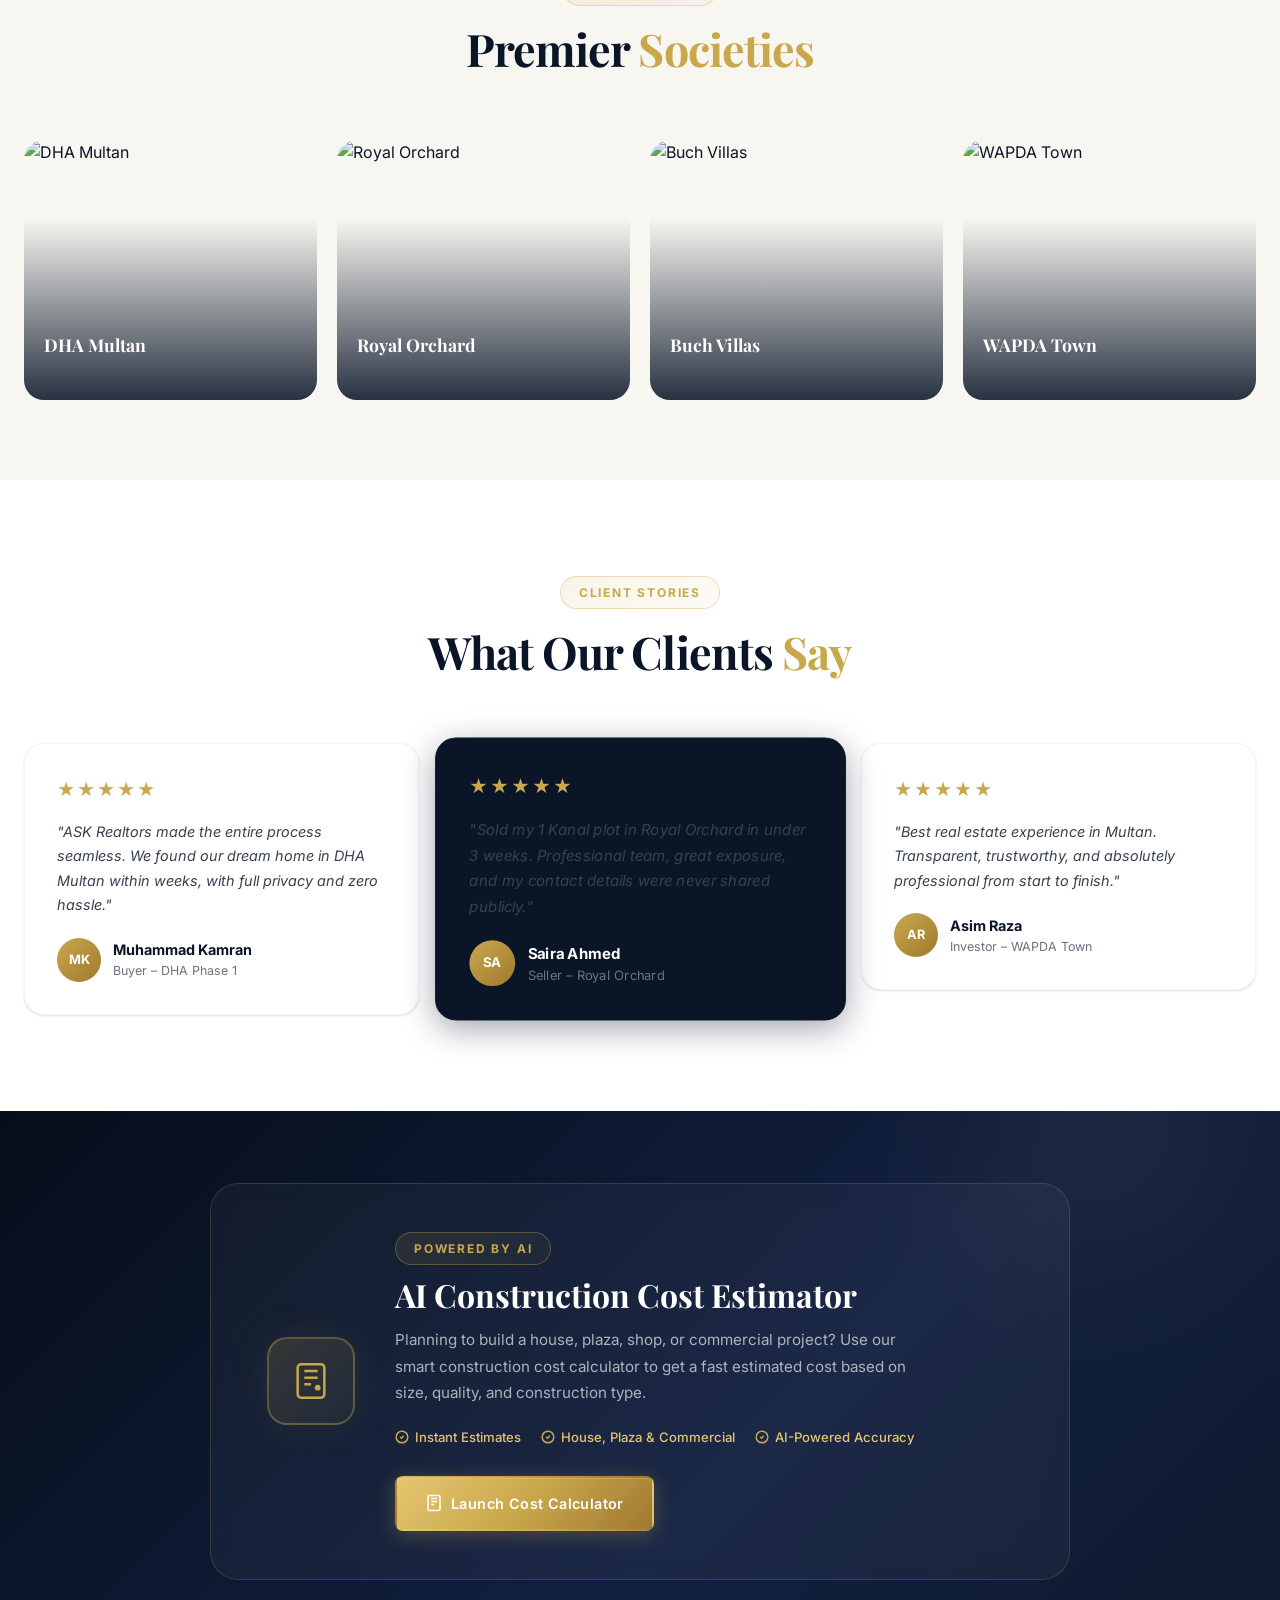
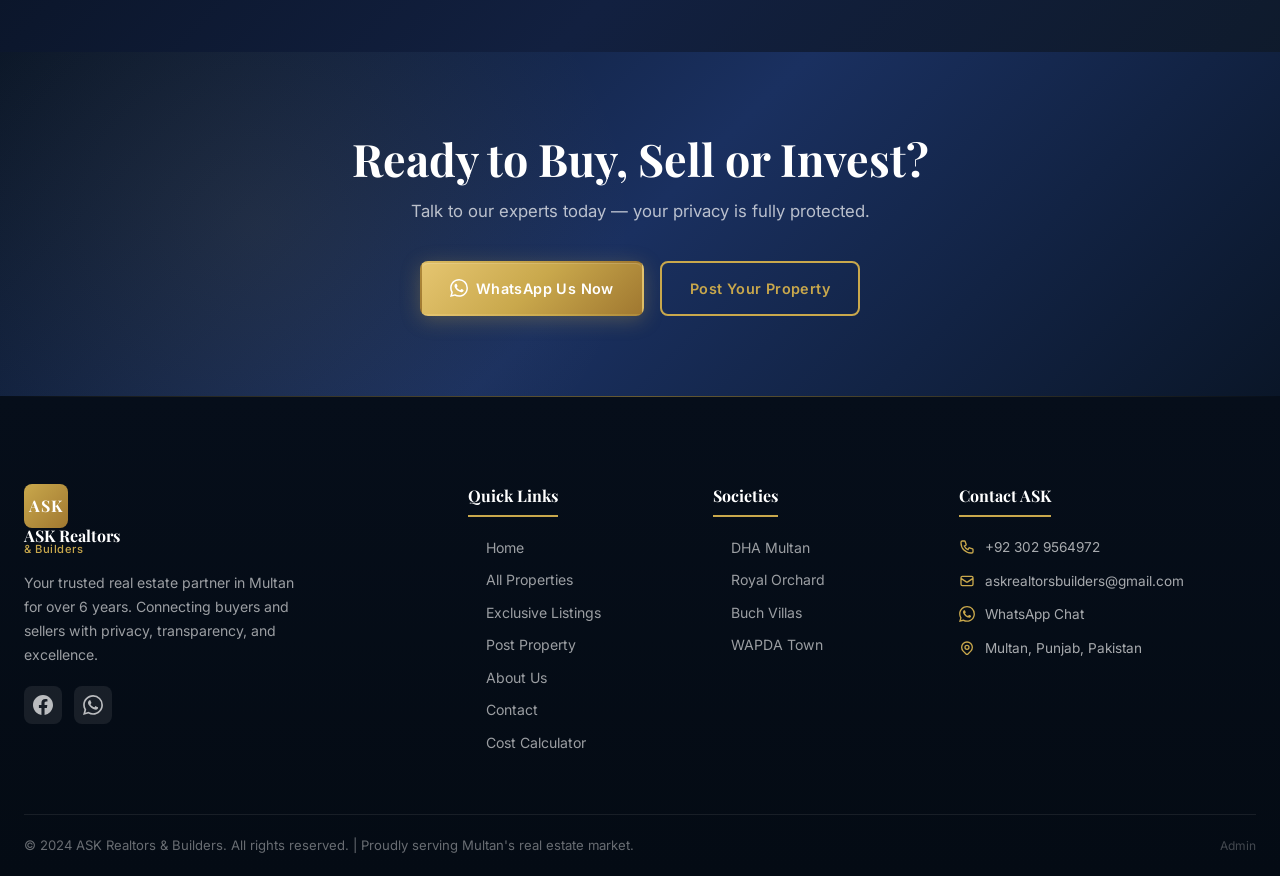
==== commit fd4d09b0: "Add files via upload" ====
--- a/index.html
+++ b/index.html
@@ -99,43 +99,43 @@
         </div>
         <div class="search-field">
           <label>Property Type</label>
-          <select id="searchType">
-            <option value="">All Types</option>
-            <option value="Residential Plot">Residential Plot</option>
-            <option value="Commercial Plot">Commercial Plot</option>
-            <option value="House">House</option>
-            <option value="Apartment / Flat">Apartment / Flat</option>
-            <option value="Farm House">Farm House</option>
-            <option value="Shop">Shop</option>
-            <option value="Office">Office</option>
-            <option value="Plaza / Building">Plaza / Building</option>
-          </select>
+          <input type="text" id="searchType" list="searchTypeList" placeholder="Any Type" />
+          <datalist id="searchTypeList">
+            <option value="Residential Plot">
+            <option value="Commercial Plot">
+            <option value="House">
+            <option value="Apartment / Flat">
+            <option value="Farm House">
+            <option value="Shop">
+            <option value="Office">
+            <option value="Plaza / Building">
+          </datalist>
         </div>
         <div class="search-field">
           <label>Plot Size</label>
-          <select id="searchSize">
-            <option value="">Any Size</option>
-            <option value="3 Marla">3 Marla</option>
-            <option value="5 Marla">5 Marla</option>
-            <option value="7 Marla">7 Marla</option>
-            <option value="10 Marla">10 Marla</option>
-            <option value="1 Kanal">1 Kanal</option>
-            <option value="2 Kanal">2 Kanal</option>
-            <option value="4 Kanal">4 Kanal</option>
-          </select>
+          <input type="text" id="searchSize" list="searchSizeList" placeholder="Any Size" />
+          <datalist id="searchSizeList">
+            <option value="3 Marla">
+            <option value="5 Marla">
+            <option value="7 Marla">
+            <option value="10 Marla">
+            <option value="1 Kanal">
+            <option value="2 Kanal">
+            <option value="4 Kanal">
+          </datalist>
         </div>
         <div class="search-field">
           <label>Budget</label>
-          <select id="searchBudget">
-            <option value="">Any Budget</option>
-            <option value="under-50lac">Under 50 Lakh</option>
-            <option value="under-1cr">Under 1 Crore</option>
-            <option value="1cr-2cr">1 – 2 Crore</option>
-            <option value="1cr-3cr">1 – 3 Crore</option>
-            <option value="3cr-5cr">3 – 5 Crore</option>
-            <option value="5cr-10cr">5 – 10 Crore</option>
-            <option value="above-5cr">Above 5 Crore</option>
-          </select>
+          <input type="text" id="searchBudget" list="searchBudgetList" placeholder="Any Budget" />
+          <datalist id="searchBudgetList">
+            <option value="Under 50 Lakh">
+            <option value="Under 1 Crore">
+            <option value="1 – 2 Crore">
+            <option value="1 – 3 Crore">
+            <option value="3 – 5 Crore">
+            <option value="5 – 10 Crore">
+            <option value="Above 5 Crore">
+          </datalist>
         </div>
         <button class="btn btn-gold search-btn" id="heroSearchBtn" onclick="doSearch()">
           <svg width="18" height="18" fill="none" stroke="currentColor" stroke-width="2" viewBox="0 0 24 24"><circle cx="11" cy="11" r="8"/><path d="m21 21-4.35-4.35"/></svg>
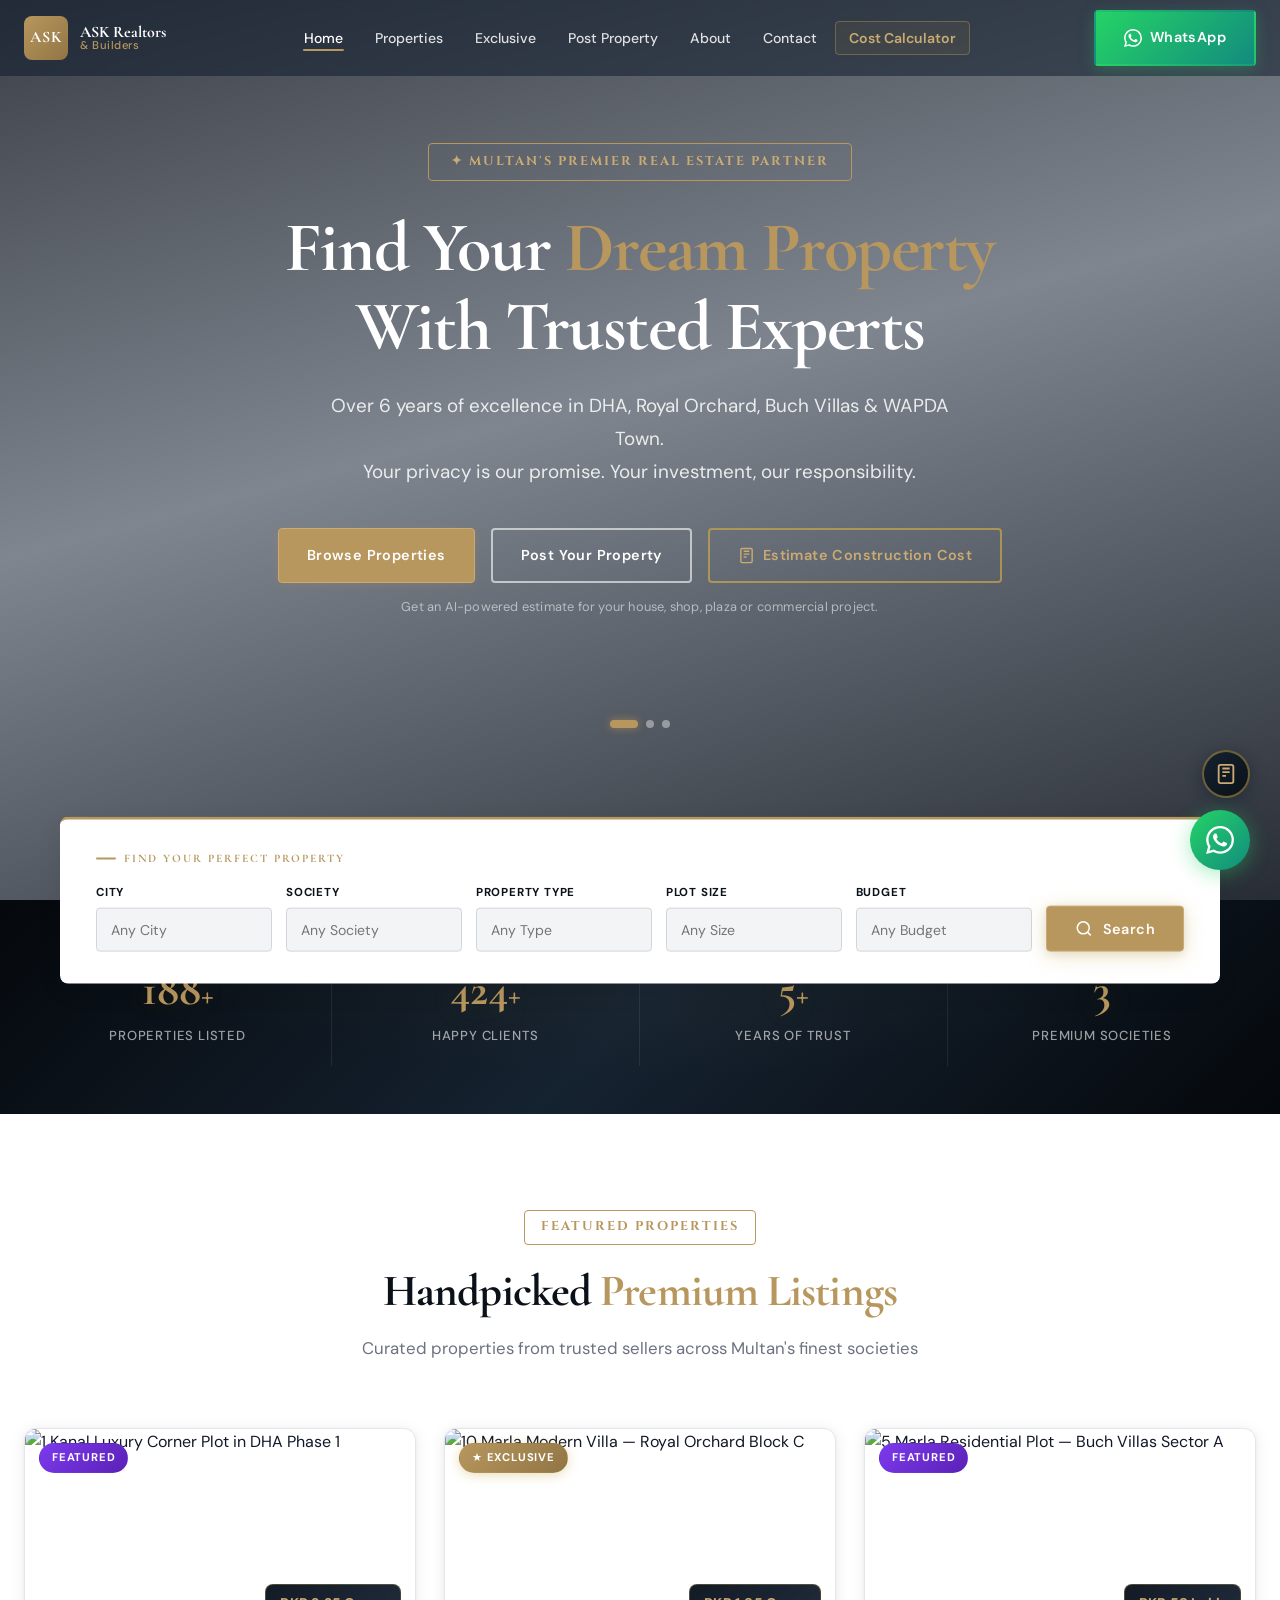
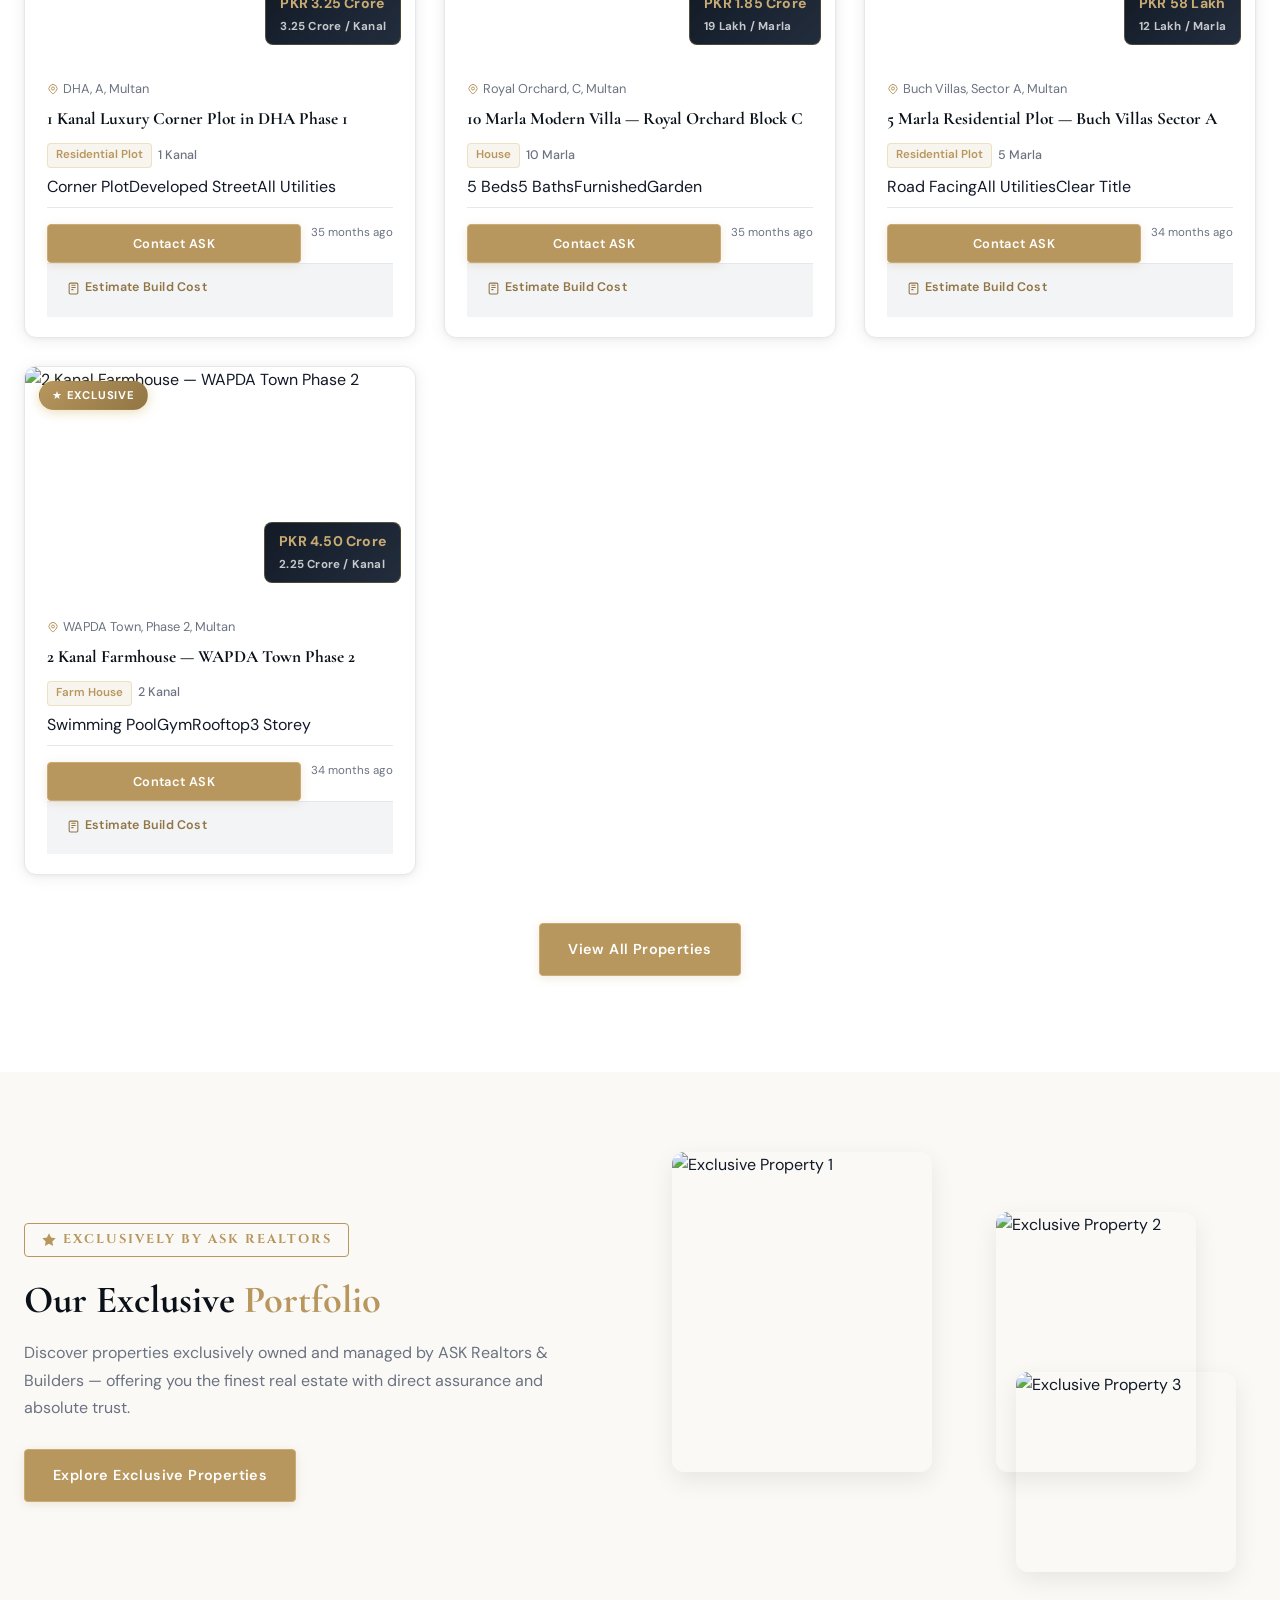
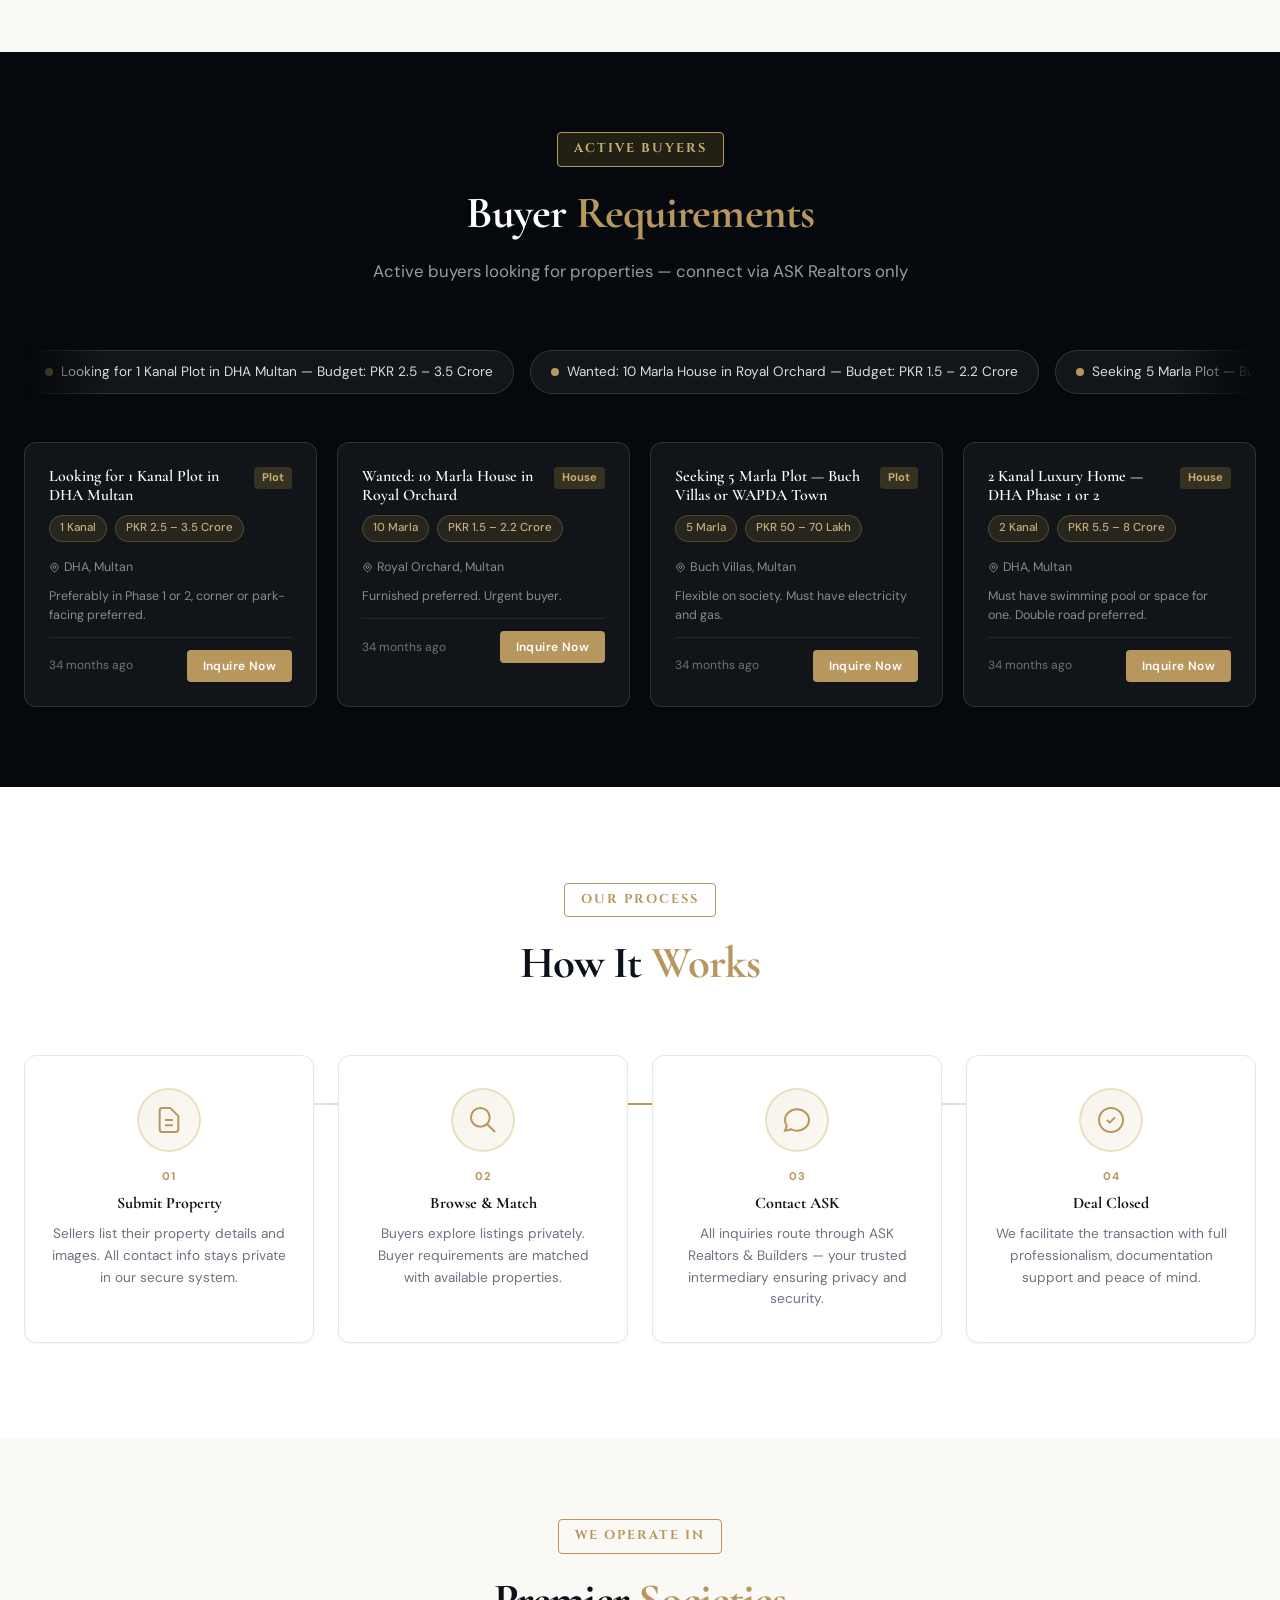
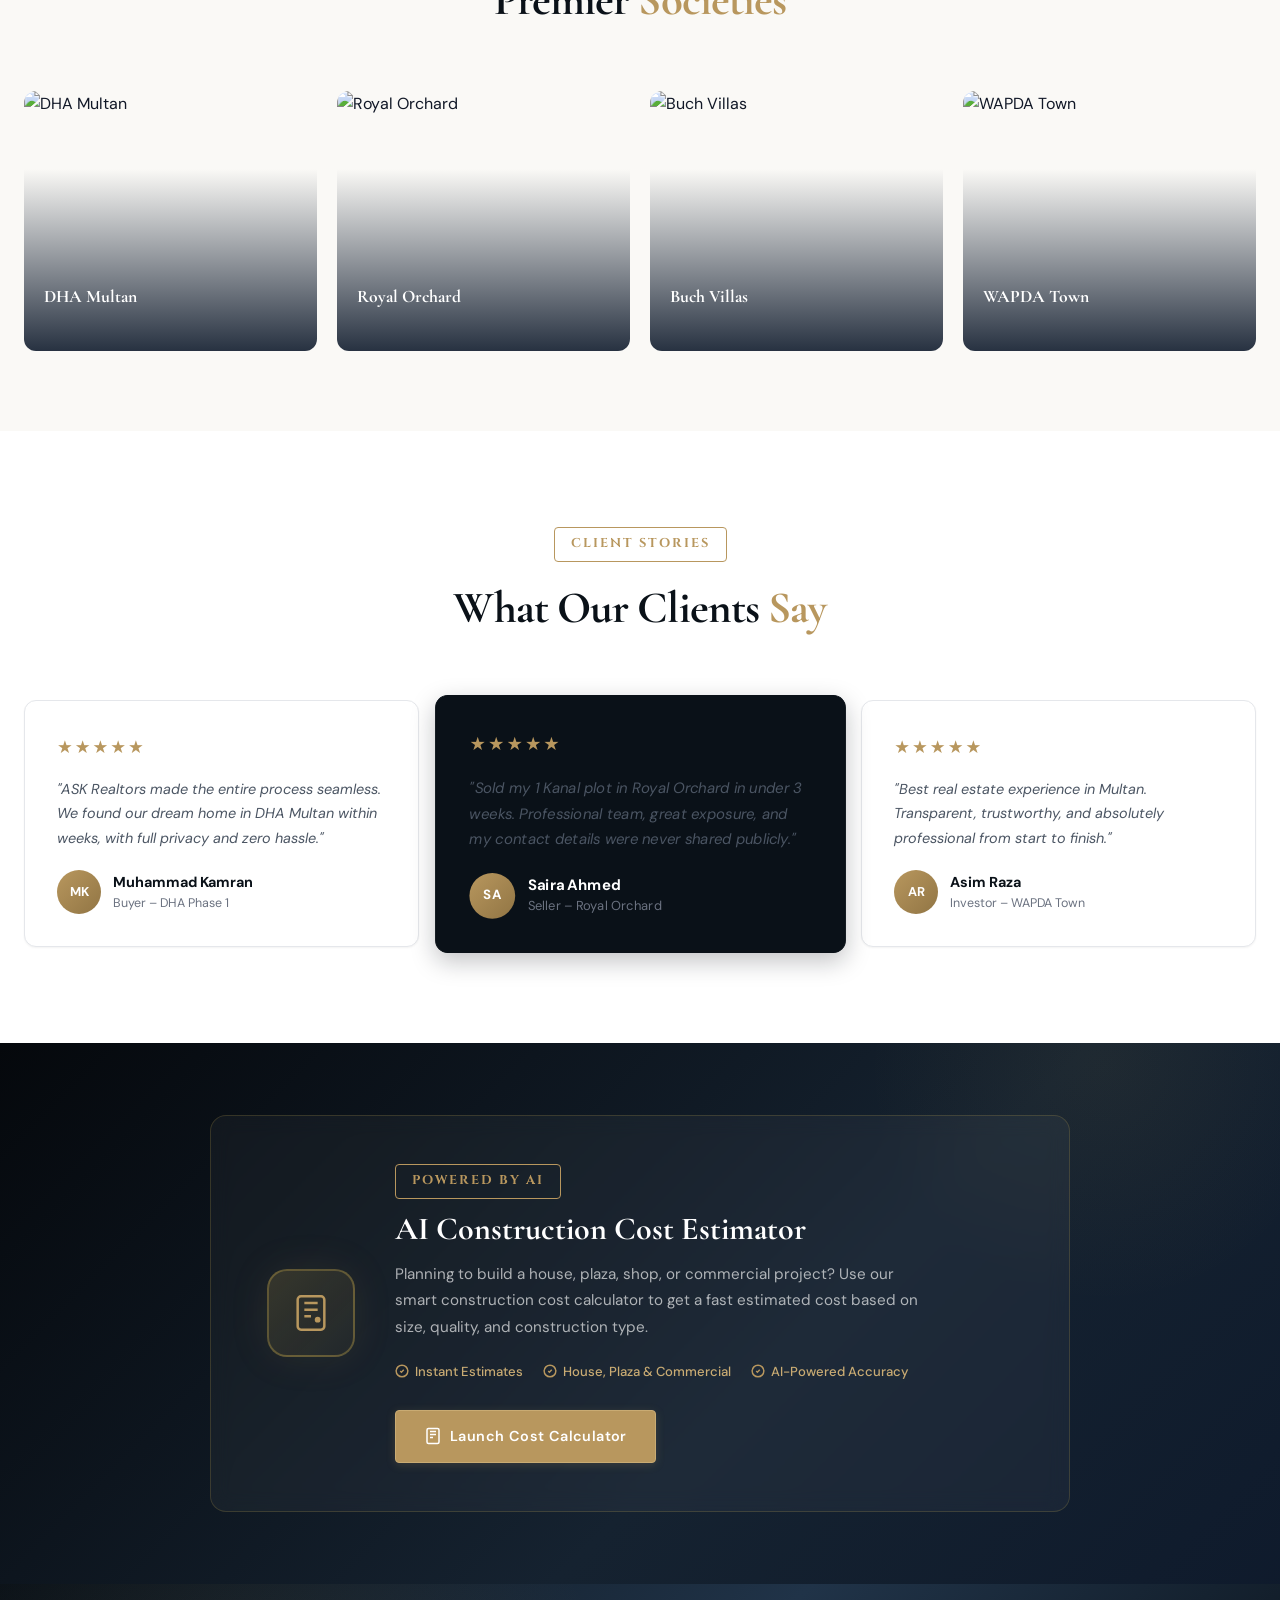
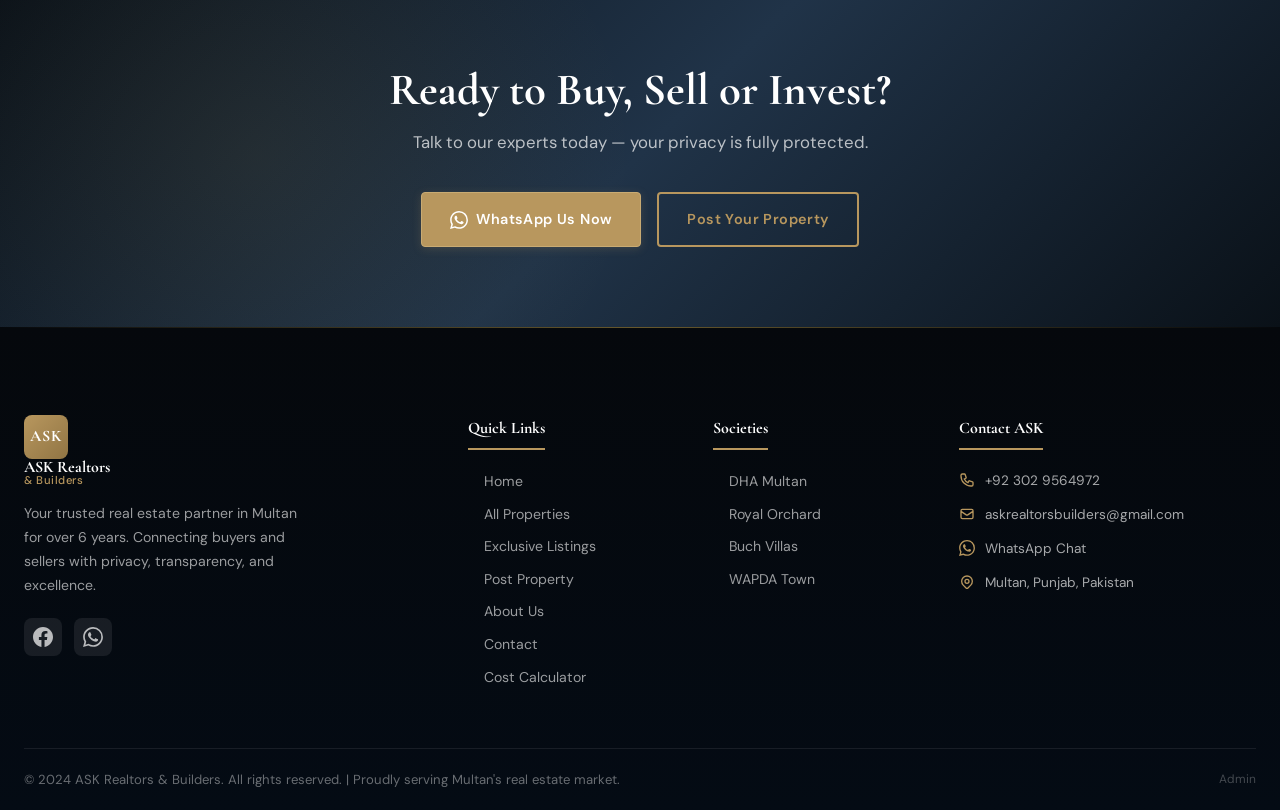
==== commit c121b3f8: "Add files via upload" ====
--- a/index.html
+++ b/index.html
@@ -7,9 +7,9 @@
   <meta name="description" content="ASK Realtors & Builders — Your trusted real estate partner in Multan. Buy, sell, and invest in premium properties in DHA, Royal Orchard, Buch Villas & more." />
   <link rel="preconnect" href="https://fonts.googleapis.com" />
   <link rel="preconnect" href="https://fonts.gstatic.com" crossorigin />
-  <link href="https://fonts.googleapis.com/css2?family=Playfair+Display:wght@400;500;600;700;800&family=Inter:wght@300;400;500;600;700&display=swap" rel="stylesheet" />
-  <link rel="stylesheet" href="css/main.css" />
-  <link rel="stylesheet" href="css/home.css" />
+  <link href="https://fonts.googleapis.com/css2?family=Cormorant+Garamond:wght@400;600;700&family=DM+Sans:wght@400;500;700&family=Cinzel:wght@600;700&display=swap" rel="stylesheet" />
+  <link rel="stylesheet" href="css/main.css?v=2" />
+  <link rel="stylesheet" href="css/home.css?v=2" />
 </head>
 <body>
 
@@ -30,7 +30,7 @@
       <li><a href="submit.html" class="nav-link">Post Property</a></li>
       <li><a href="about.html" class="nav-link">About</a></li>
       <li><a href="contact.html" class="nav-link">Contact</a></li>
-      <li><a href="https://dev-ask-construction-cost-estimator.pantheonsite.io/ai-construction-estimator-pro/" target="_blank" rel="noopener noreferrer" class="nav-link nav-link-calc">Cost Calculator</a></li>
+      <li><a href="calculator.html" class="nav-link nav-link-calc">Cost Calculator</a></li>
     </ul>
     <div class="nav-cta">
       <a href="https://wa.me/923029564972" target="_blank" class="btn btn-whatsapp" id="navWhatsApp">
@@ -59,7 +59,7 @@
     <div class="hero-btns">
       <a href="listings.html" class="btn btn-gold" id="heroBrowse">Browse Properties</a>
       <a href="submit.html" class="btn btn-outline-white" id="heroPost">Post Your Property</a>
-      <a href="https://dev-ask-construction-cost-estimator.pantheonsite.io/ai-construction-estimator-pro/" target="_blank" rel="noopener noreferrer" class="btn btn-calc-hero" id="heroCalc">
+      <a href="calculator.html" class="btn btn-calc-hero" id="heroCalc">
         <svg width="17" height="17" fill="none" stroke="currentColor" stroke-width="2" viewBox="0 0 24 24"><rect x="4" y="2" width="16" height="20" rx="2"/><path d="M8 6h8M8 10h8M8 14h4"/></svg>
         Estimate Construction Cost
       </a>
@@ -361,7 +361,7 @@
           <span><svg width="14" height="14" viewBox="0 0 24 24" fill="none" stroke="currentColor" stroke-width="2.5"><path d="M9 12l2 2 4-4"/><circle cx="12" cy="12" r="10"/></svg> House, Plaza & Commercial</span>
           <span><svg width="14" height="14" viewBox="0 0 24 24" fill="none" stroke="currentColor" stroke-width="2.5"><path d="M9 12l2 2 4-4"/><circle cx="12" cy="12" r="10"/></svg> AI-Powered Accuracy</span>
         </div>
-        <a href="https://dev-ask-construction-cost-estimator.pantheonsite.io/ai-construction-estimator-pro/" target="_blank" rel="noopener noreferrer" class="btn btn-gold calc-promo-btn" id="promoCalcBtn">
+        <a href="calculator.html" class="btn btn-gold calc-promo-btn" id="promoCalcBtn">
           <svg width="18" height="18" fill="none" stroke="currentColor" stroke-width="2" viewBox="0 0 24 24"><rect x="4" y="2" width="16" height="20" rx="2"/><path d="M8 6h8M8 10h8M8 14h4"/></svg>
           Launch Cost Calculator
         </a>
@@ -418,7 +418,7 @@
           <li><a href="submit.html">Post Property</a></li>
           <li><a href="about.html">About Us</a></li>
           <li><a href="contact.html">Contact</a></li>
-          <li><a href="https://dev-ask-construction-cost-estimator.pantheonsite.io/ai-construction-estimator-pro/" target="_blank" rel="noopener noreferrer">Cost Calculator</a></li>
+          <li><a href="calculator.html">Cost Calculator</a></li>
         </ul>
       </div>
       <div class="footer-col">
@@ -460,7 +460,7 @@
 </footer>
 
 <!-- ===== FLOATING CALCULATOR CTA ===== -->
-<a href="https://dev-ask-construction-cost-estimator.pantheonsite.io/ai-construction-estimator-pro/" target="_blank" rel="noopener noreferrer" class="calc-float" id="calcFloat" aria-label="Construction Cost Calculator">
+<a href="calculator.html" class="calc-float" id="calcFloat" aria-label="Construction Cost Calculator">
   <svg width="22" height="22" fill="none" stroke="currentColor" stroke-width="2" viewBox="0 0 24 24"><rect x="4" y="2" width="16" height="20" rx="2"/><path d="M8 6h8M8 10h8M8 14h4"/></svg>
   <span class="calc-float-tooltip">Cost Calculator</span>
 </a>
--- a/css/main.css
+++ b/css/main.css
@@ -5,42 +5,50 @@
 
 /* --- CSS Variables / Design Tokens --- */
 :root {
-  --navy: #0a1628;
-  --navy-dark: #060e1a;
-  --navy-mid: #122040;
-  --navy-light: #1a3060;
-  --gold: #c9a84c;
-  --gold-light: #e5c570;
-  --gold-dark: #a07830;
-  --gold-pale: rgba(201, 168, 76, 0.12);
+  /* Corporate Luxury Palette */
+  --navy: #0A1118;         /* Deep charcoal / almost black */
+  --navy-dark: #05080C;
+  --navy-mid: #152230;
+  --navy-light: #203348;
+  
+  --gold: #B8975E;         /* Muted, elegant brass/champagne */
+  --gold-light: #C9AB73;
+  --gold-dark: #917544;
+  --gold-pale: rgba(184, 151, 94, 0.1);
+  
   --white: #ffffff;
-  --off-white: #f8f6f0;
-  --gray-50: #f9fafb;
-  --gray-100: #f3f4f6;
-  --gray-200: #e5e7eb;
-  --gray-400: #9ca3af;
-  --gray-600: #4b5563;
+  --off-white: #FAF9F6;    /* Pearl / Alabaster */
+  --gray-50: #F3F4F6;
+  --gray-100: #E5E7EB;
+  --gray-200: #D1D5DB;
+  --gray-400: #9CA3AF;
+  --gray-600: #4B5563;
   --gray-700: #374151;
-  --text-primary: #0a1628;
-  --text-secondary: #374151;
-  --text-muted: #6b7280;
-  --success: #10b981;
-  --error: #ef4444;
-  --warn: #f59e0b;
-
-  --font-heading: 'Playfair Display', Georgia, serif;
-  --font-body: 'Inter', system-ui, sans-serif;
-
-  --radius-sm: 8px;
-  --radius-md: 14px;
-  --radius-lg: 20px;
-  --radius-xl: 28px;
-
-  --shadow-sm: 0 1px 3px rgba(0,0,0,0.08), 0 1px 2px rgba(0,0,0,0.06);
-  --shadow-md: 0 4px 18px rgba(0,0,0,0.1), 0 2px 6px rgba(0,0,0,0.06);
-  --shadow-lg: 0 12px 48px rgba(0,0,0,0.16), 0 4px 12px rgba(0,0,0,0.08);
-  --shadow-gold: 0 4px 24px rgba(201,168,76,0.3);
-  --shadow-navy: 0 8px 32px rgba(10,22,40,0.38);
+  
+  --text-primary: #111827;
+  --text-secondary: #4B5563;
+  --text-muted: #6B7280;
+  
+  --success: #10B981;
+  --error: #EF4444;
+  --warn: #F59E0B;
+
+  --font-heading: 'Cormorant Garamond', Georgia, serif;
+  --font-body: 'DM Sans', system-ui, sans-serif;
+  --font-accent: 'Cinzel', serif;
+
+  /* Sharper, corporate border radii */
+  --radius-sm: 4px;
+  --radius-md: 8px;
+  --radius-lg: 12px;
+  --radius-xl: 16px;
+
+  /* Elegant, subtle shadows */
+  --shadow-sm: 0 1px 2px rgba(0,0,0,0.05);
+  --shadow-md: 0 4px 12px rgba(0,0,0,0.05);
+  --shadow-lg: 0 8px 24px rgba(0,0,0,0.08);
+  --shadow-gold: 0 4px 16px rgba(184, 151, 94, 0.2);
+  --shadow-navy: 0 8px 24px rgba(10, 17, 24, 0.25);
 
   --transition: all 0.28s cubic-bezier(0.4,0,0.2,1);
   --transition-slow: all 0.5s cubic-bezier(0.4,0,0.2,1);
@@ -108,15 +116,15 @@
 }
 
 .btn-gold {
-  background: linear-gradient(135deg, var(--gold-light) 0%, var(--gold) 50%, var(--gold-dark) 100%);
-  color: var(--white);
-  box-shadow: 0 4px 20px rgba(201,168,76,0.3), inset 0 1px 0 rgba(255,255,255,0.15);
-  border-color: transparent;
+  background: var(--gold);
+  color: var(--white);
+  box-shadow: 0 2px 10px rgba(184, 151, 94, 0.2);
+  border: 1px solid var(--gold-light);
 }
 .btn-gold:hover {
-  background: linear-gradient(135deg, var(--gold-light), var(--gold));
+  background: var(--gold-dark);
   transform: translateY(-2px);
-  box-shadow: 0 8px 32px rgba(201,168,76,0.45);
+  box-shadow: 0 6px 16px rgba(184, 151, 94, 0.3);
 }
 
 .btn-navy {
@@ -179,16 +187,17 @@
   display: inline-flex;
   align-items: center;
   gap: 6px;
-  background: linear-gradient(135deg, rgba(201,168,76,0.12), rgba(201,168,76,0.05));
+  background: transparent;
   color: var(--gold);
-  border: 1px solid rgba(201,168,76,0.35);
-  padding: 6px 18px;
-  border-radius: 50px;
-  font-size: 0.75rem;
+  border: 1px solid var(--gold);
+  padding: 6px 16px;
+  border-radius: var(--radius-sm);
+  font-family: var(--font-accent);
+  font-size: 0.8rem;
   font-weight: 700;
-  letter-spacing: 1.8px;
+  letter-spacing: 2px;
   text-transform: uppercase;
-  margin-bottom: 16px;
+  margin-bottom: 20px;
   position: relative;
 }
 
--- a/css/home.css
+++ b/css/home.css
@@ -58,19 +58,19 @@
   display: inline-flex;
   align-items: center;
   gap: 8px;
-  background: rgba(201,168,76,0.12);
-  border: 1px solid rgba(201,168,76,0.45);
+  background: transparent;
+  border: 1px solid var(--gold);
   color: var(--gold-light);
   padding: 8px 22px;
-  border-radius: 50px;
-  font-size: 0.76rem;
+  border-radius: var(--radius-sm);
+  font-family: var(--font-accent);
+  font-size: 0.8rem;
   font-weight: 700;
-  letter-spacing: 2.5px;
+  letter-spacing: 2px;
   text-transform: uppercase;
   margin-bottom: 28px;
   backdrop-filter: blur(12px);
   animation: fadeInDown 0.8s ease forwards;
-  box-shadow: 0 0 20px rgba(201,168,76,0.08);
 }
 
 .hero-title {
@@ -118,22 +118,13 @@
   margin: 0 auto;
   padding: 32px 36px;
   background: var(--white);
-  border-radius: var(--radius-xl);
-  box-shadow: 0 24px 80px rgba(0,0,0,0.28), 0 0 0 1px rgba(201,168,76,0.15);
-  border: 1px solid rgba(201,168,76,0.12);
-  position: relative;
-}
-
-.search-container::before {
-  content: '';
-  position: absolute;
-  top: 0;
-  left: 32px;
-  right: 32px;
-  height: 2px;
-  background: linear-gradient(90deg, transparent, var(--gold), transparent);
-  border-radius: 2px;
-}
+  border-radius: var(--radius-md);
+  box-shadow: var(--shadow-lg);
+  border-top: 3px solid var(--gold);
+  position: relative;
+}
+
+/* Removed pseudo element line */
 
 .search-title {
   font-size: 0.72rem;
@@ -261,15 +252,17 @@
   display: inline-flex;
   align-items: center;
   gap: 6px;
-  background: linear-gradient(135deg, var(--gold), var(--gold-dark));
-  color: var(--white);
+  background: transparent;
+  color: var(--gold);
+  border: 1px solid var(--gold);
   padding: 6px 16px;
-  border-radius: 50px;
-  font-size: 0.75rem;
+  border-radius: var(--radius-sm);
+  font-family: var(--font-accent);
+  font-size: 0.8rem;
   font-weight: 700;
-  letter-spacing: 0.5px;
+  letter-spacing: 2px;
   text-transform: uppercase;
-  margin-bottom: 16px;
+  margin-bottom: 20px;
 }
 
 .exclusive-text h2 {
